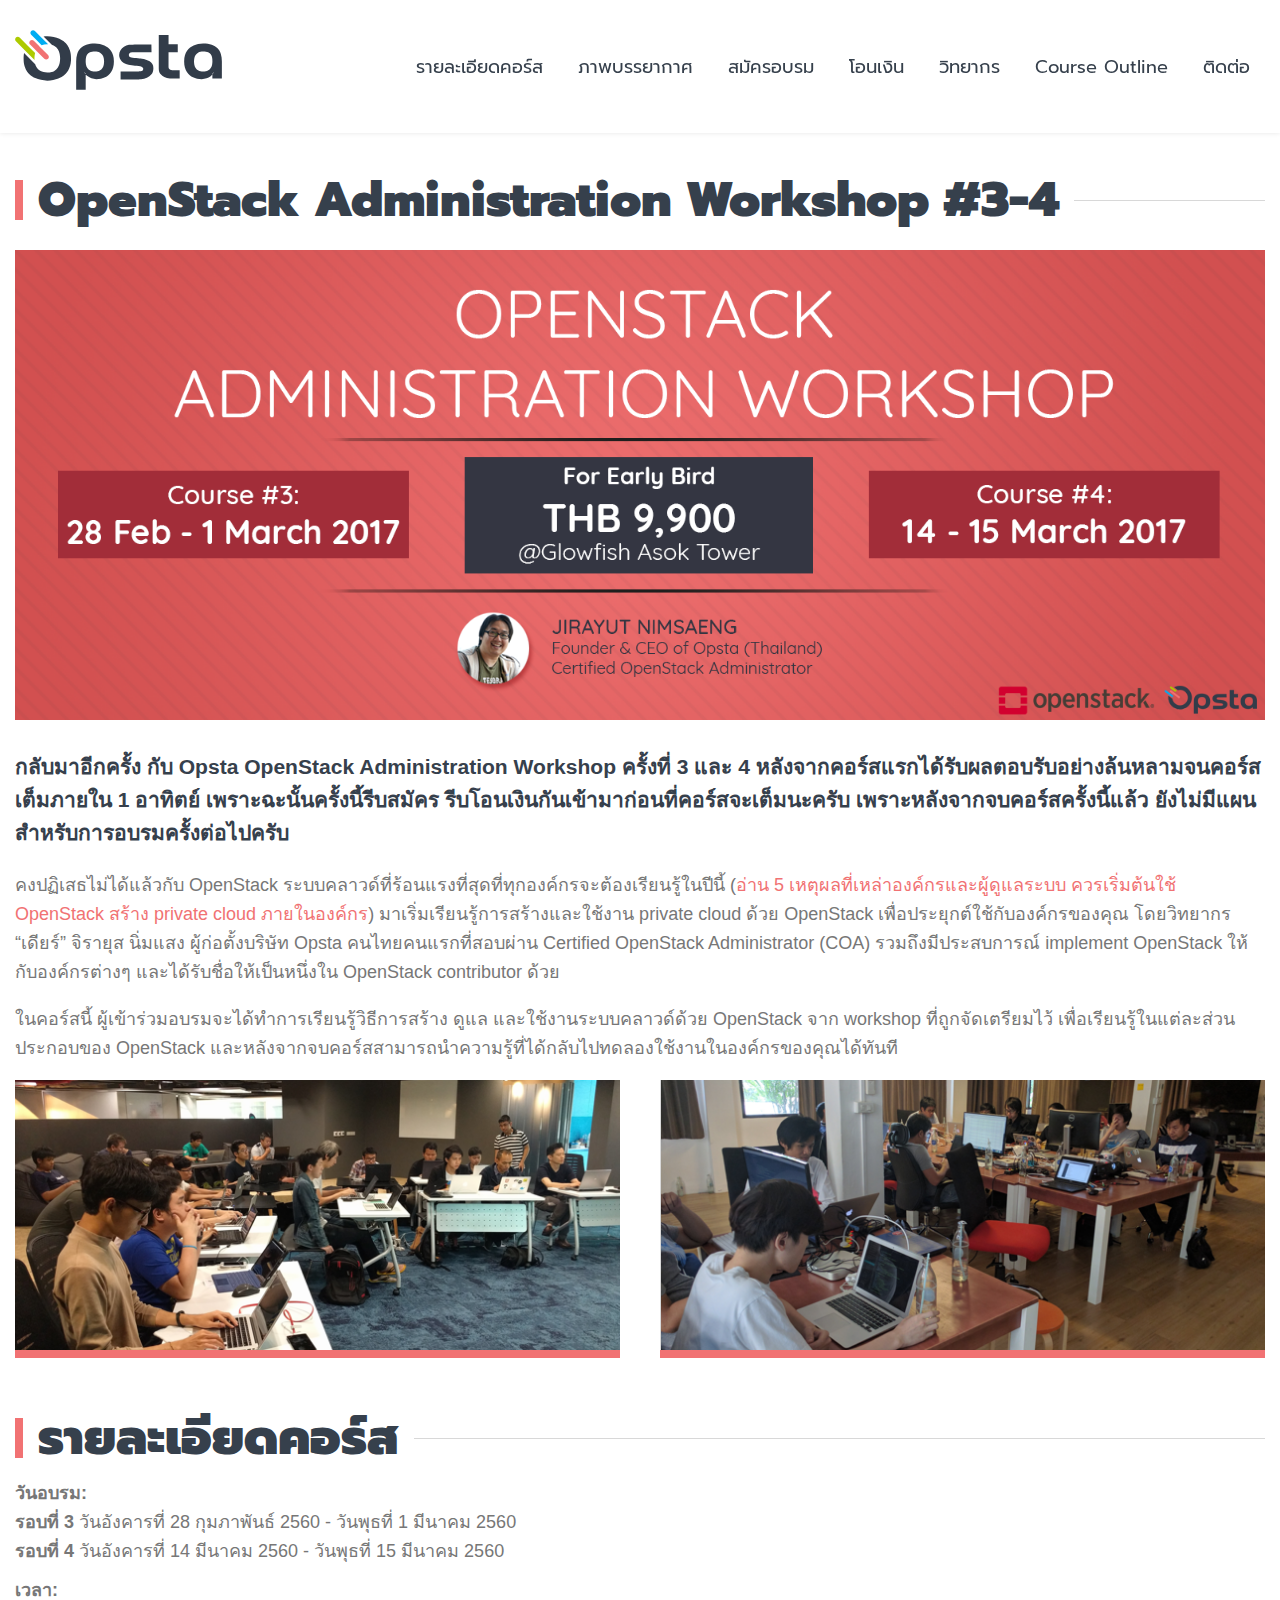
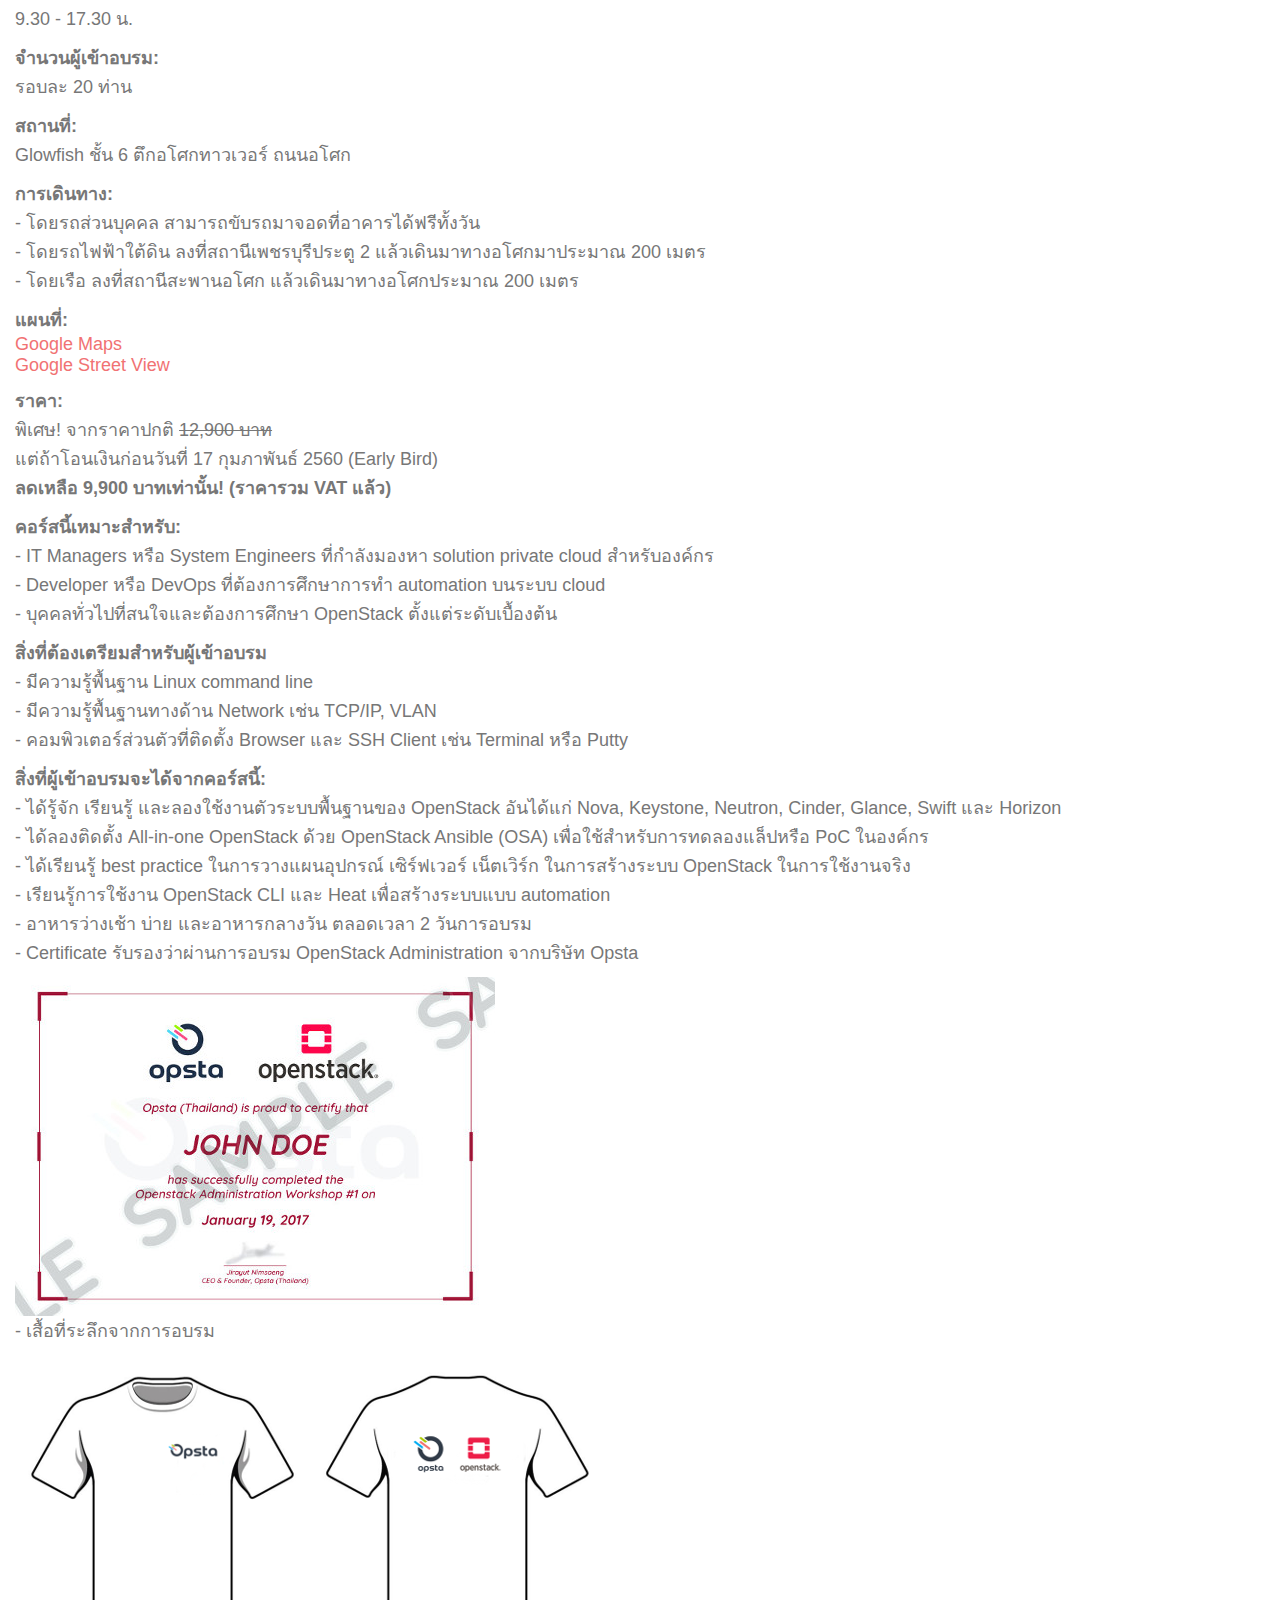
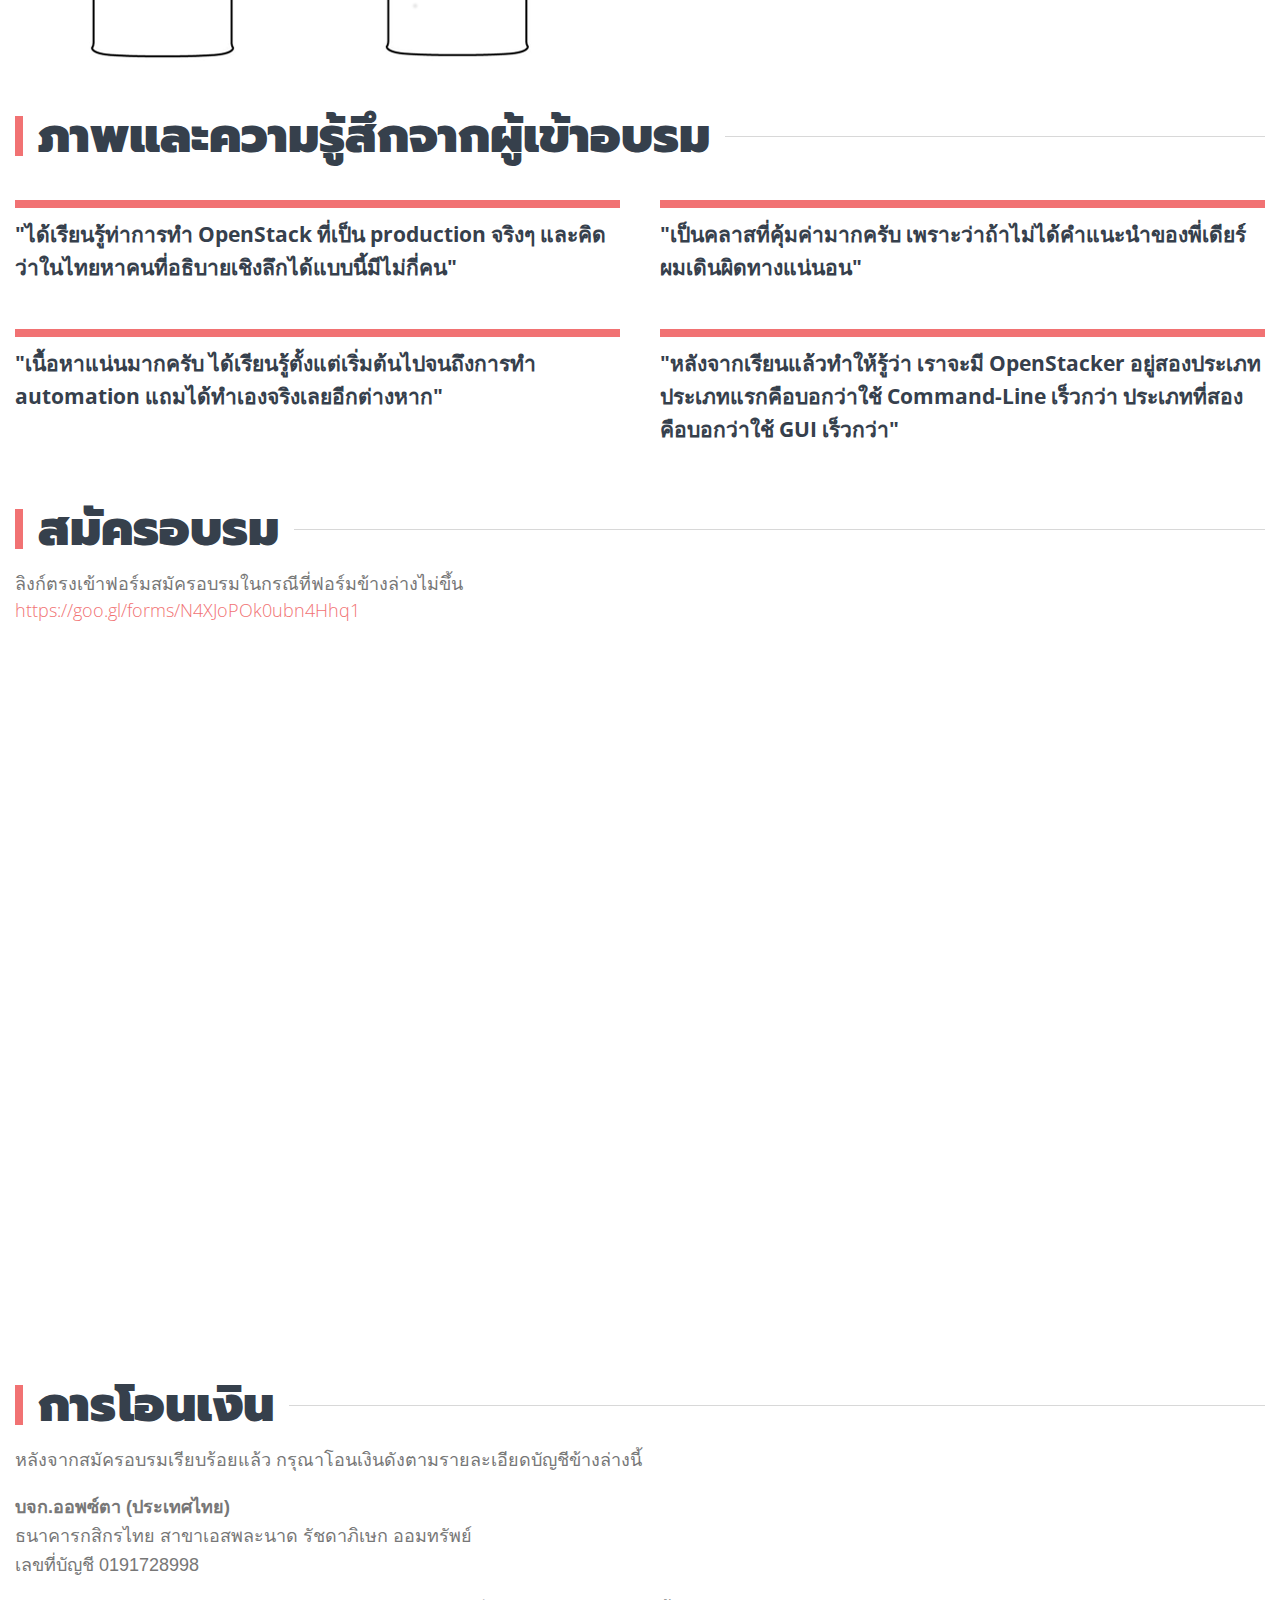
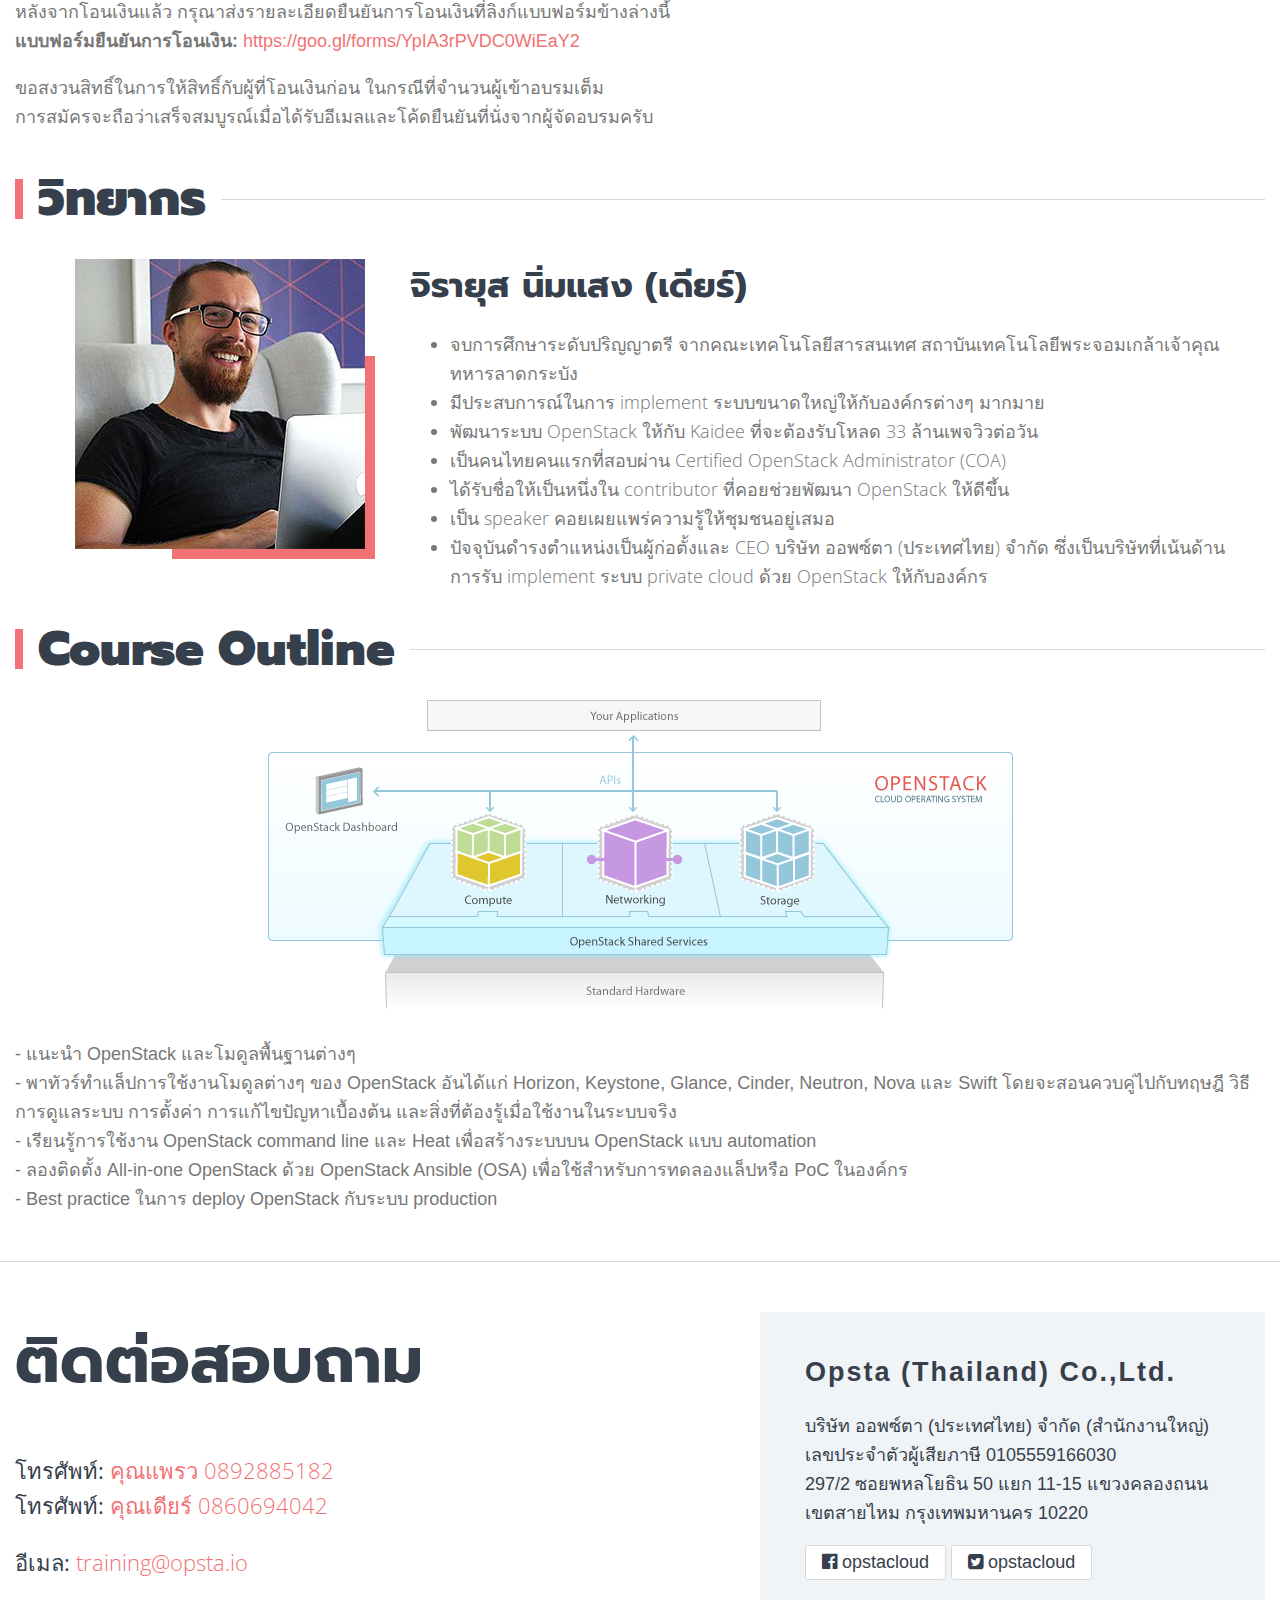
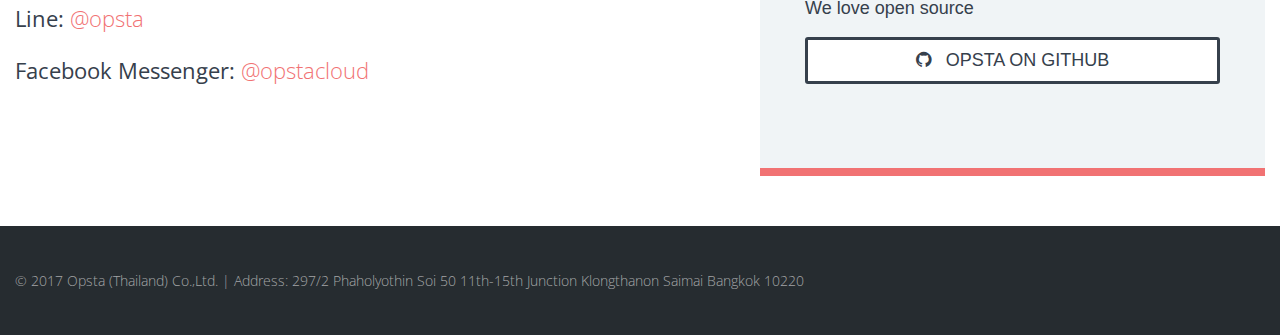
==== index.html @ a2aff211 "Add Sample Certificate" ====
<!DOCTYPE HTML>
<html>
<head>
    <title>Opsta | OpenStack Expert | OpenStack Administration Workshop</title>
    <meta charset="utf-8" />
    <meta name="viewport" content="initial-scale=1.0,minimum-scale=1.0,maximum-scale=10.0,minimal-ui"/>
    <link href="./css/style.css" rel="stylesheet" />
    <link href="https://fonts.googleapis.com/css?family=Open+Sans:300,400,800" rel="stylesheet">
    <link href="https://fonts.googleapis.com/css?family=Prompt:400,700" rel="stylesheet">
    <link rel="stylesheet" href="https://maxcdn.bootstrapcdn.com/font-awesome/4.5.0/css/font-awesome.min.css" />
    <script>
      (function(i,s,o,g,r,a,m){i['GoogleAnalyticsObject']=r;i[r]=i[r]||function(){
      (i[r].q=i[r].q||[]).push(arguments)},i[r].l=1*new Date();a=s.createElement(o),
      m=s.getElementsByTagName(o)[0];a.async=1;a.src=g;m.parentNode.insertBefore(a,m)
      })(window,document,'script','https://www.google-analytics.com/analytics.js','ga');

      ga('create', 'UA-130152-28', 'auto');
      ga('send', 'pageview');

    </script>
</head>
<body>
  <header class="header">
    <nav role="navigation" class="container">
      <div id="logo"><a href="#"><img src="img/logo-opsta.svg" alt="Opsta (Thailand) Co.,Ltd." /></a></div>
      <ul>
        <li><a href="#description">รายละเอียดคอร์ส</a></li>
        <li><a href="#testimonial">ภาพบรรยากาศ</a></li>
        <li><a href="#apply">สมัครอบรม</a></li>
        <li><a href="#transfer">โอนเงิน</a></li>
        <li><a href="#speaker">วิทยากร</a></li>
        <li><a href="#outline">Course Outline</a></li>
        <li><a href="#contact">ติดต่อ</a></li>
      </ul>
    </nav>
  </header>
  <section class="section-main container">
    <div class="service-section">
      <h2 class="title-section"><b>OpenStack Administration Workshop #3-4</b></h2>
      <div class="intro">
        <figure class="poster">
          <img src="img/poster-workshop-3-4.png" alt="Opsta OpenStack Administration Workshop #3-4 Poster" />
        </figure>
        <h3>
          กลับมาอีกครั้ง กับ Opsta OpenStack Administration Workshop ครั้งที่ 3 และ 4
          หลังจากคอร์สแรกได้รับผลตอบรับอย่างล้นหลามจนคอร์สเต็มภายใน 1 อาทิตย์
          เพราะฉะนั้นครั้งนี้รีบสมัคร รีบโอนเงินกันเข้ามาก่อนที่คอร์สจะเต็มนะครับ เพราะหลังจากจบคอร์สครั้งนี้แล้ว
          ยังไม่มีแผนสำหรับการอบรมครั้งต่อไปครับ
        </h3>
        <p>
          คงปฏิเสธไม่ได้แล้วกับ OpenStack ระบบคลาวด์ที่ร้อนแรงที่สุดที่ทุกองค์กรจะต้องเรียนรู้ในปีนี้
          (<a href="https://www.techtalkthai.com/5-reasons-enterprises-and-system-engineers-should-start-trying-openstack/" target="_blank">อ่าน 5 เหตุผลที่เหล่าองค์กรและผู้ดูแลระบบ ควรเริ่มต้นใช้ OpenStack สร้าง private cloud ภายในองค์กร</a>)
          มาเริ่มเรียนรู้การสร้างและใช้งาน private cloud ด้วย OpenStack เพื่อประยุกต์ใช้กับองค์กรของคุณ
          โดยวิทยากร “เดียร์” จิรายุส นิ่มแสง ผู้ก่อตั้งบริษัท Opsta คนไทยคนแรกที่สอบผ่าน
          Certified OpenStack Administrator (COA) รวมถึงมีประสบการณ์ implement
          OpenStack ให้กับองค์กรต่างๆ และได้รับชื่อให้เป็นหนึ่งใน OpenStack contributor ด้วย
        </p>
        <p>
          ในคอร์สนี้ ผู้เข้าร่วมอบรมจะได้ทำการเรียนรู้วิธีการสร้าง ดูแล และใช้งานระบบคลาวด์ด้วย
          OpenStack จาก workshop ที่ถูกจัดเตรียมไว้ เพื่อเรียนรู้ในแต่ละส่วนประกอบของ OpenStack
          และหลังจากจบคอร์สสามารถนำความรู้ที่ได้กลับไปทดลองใช้งานในองค์กรของคุณได้ทันที
        </p>
      </div>
      <div class="grid">
        <div class="col-6">
          <figure class="photo-event"><img src="img/Photo-Event.png" alt="" /></figure>
        </div>
        <div class="col-6">
          <figure class="photo-event"><img src="img/Photo-Event-Training.png" alt="" /></figure>
        </div>
      </div>
    </div>
  </section>

  <section id="description" class="container nav-link">
    <div class="description-section section">
      <h2 class="title-section"><b>รายละเอียดคอร์ส</b></h2>
      <p>
        <strong>วันอบรม:</strong><br/>
        <strong>รอบที่ 3</strong> วันอังคารที่ 28 กุมภาพันธ์ 2560 - วันพุธที่ 1 มีนาคม 2560<br/>
        <strong>รอบที่ 4</strong> วันอังคารที่ 14 มีนาคม 2560 - วันพุธที่ 15 มีนาคม 2560
      </p>
      <p>
        <strong>เวลา:</strong><br/>
        9.30 - 17.30 น.
      </p>
      <p>
        <strong>จำนวนผู้เข้าอบรม:</strong><br/>
        รอบละ 20 ท่าน
      </p>
      <p>
        <strong>สถานที่:</strong><br/>
        Glowfish ชั้น 6 ตึกอโศกทาวเวอร์ ถนนอโศก
      </p>
      <p>
        <strong>การเดินทาง:</strong><br/>
        - โดยรถส่วนบุคคล สามารถขับรถมาจอดที่อาคารได้ฟรีทั้งวัน<br/>
        - โดยรถไฟฟ้าใต้ดิน ลงที่สถานีเพชรบุรีประตู 2 แล้วเดินมาทางอโศกมาประมาณ 200 เมตร<br/>
        - โดยเรือ ลงที่สถานีสะพานอโศก แล้วเดินมาทางอโศกประมาณ 200 เมตร
      </p>
      <p>
        <strong>แผนที่:</strong><br/>
        <a href="https://goo.gl/maps/idMAdpLpJkH2" target="_blank">Google Maps</a><br/>
        <a href="https://goo.gl/maps/8Gyd6WrFKFz" target="_blank">Google Street View</a>
      </p>
      <p>
        <strong>ราคา:</strong><br/>
        พิเศษ! จากราคาปกติ <del>12,900 บาท</del><br/>
        แต่ถ้าโอนเงินก่อนวันที่ 17 กุมภาพันธ์ 2560 (Early Bird)<br/>
        <strong>ลดเหลือ 9,900 บาทเท่านั้น! (ราคารวม VAT แล้ว)</strong>
      </p>
      <p>
        <strong>คอร์สนี้เหมาะสำหรับ:</strong><br/>
        - IT Managers หรือ System Engineers ที่กำลังมองหา solution private cloud สำหรับองค์กร<br/>
        - Developer หรือ DevOps ที่ต้องการศึกษาการทำ automation บนระบบ cloud<br/>
        - บุคคลทั่วไปที่สนใจและต้องการศึกษา OpenStack ตั้งแต่ระดับเบื้องต้น
      </p>
      <p>
        <strong>สิ่งที่ต้องเตรียมสำหรับผู้เข้าอบรม</strong><br/>
        - มีความรู้พื้นฐาน Linux command line<br/>
        - มีความรู้พื้นฐานทางด้าน Network เช่น TCP/IP, VLAN<br/>
        - คอมพิวเตอร์ส่วนตัวที่ติดตั้ง Browser และ SSH Client เช่น Terminal หรือ Putty<br/>
      </p>
      <p>
        <strong>สิ่งที่ผู้เข้าอบรมจะได้จากคอร์สนี้:</strong><br/>
        - ได้รู้จัก เรียนรู้ และลองใช้งานตัวระบบพื้นฐานของ OpenStack อันได้แก่ Nova, Keystone, Neutron, Cinder, Glance, Swift และ Horizon<br/>
        - ได้ลองติดตั้ง All-in-one OpenStack ด้วย OpenStack Ansible (OSA) เพื่อใช้สำหรับการทดลองแล็ปหรือ PoC ในองค์กร<br/>
        - ได้เรียนรู้ best practice ในการวางแผนอุปกรณ์ เซิร์ฟเวอร์ เน็ตเวิร์ก ในการสร้างระบบ OpenStack ในการใช้งานจริง<br/>
        - เรียนรู้การใช้งาน OpenStack CLI และ Heat เพื่อสร้างระบบแบบ automation<br/>
        - อาหารว่างเช้า บ่าย และอาหารกลางวัน ตลอดเวลา 2 วันการอบรม<br/>
        - Certificate รับรองว่าผ่านการอบรม OpenStack Administration จากบริษัท Opsta<br/>
        <figure class="shirt"><img src="img/certificate-resize.jpg" alt="Sample Certificate" /></figure>
        - เสื้อที่ระลึกจากการอบรม<br/>
        <figure class="shirt"><img src="img/shirt.png" alt="Shirt" /></figure>
      </p>
    </div>
  </section>

  <section id="testimonial" class="container nav-link">
    <div class="gallery">
      <h2 class="title-section"><b>ภาพและความรู้สึกจากผู้เข้าอบรม</b></h2>
      <div class="grid">
        <div class="col-6">
          <figure class="photo-event"><img src="https://c1.staticflickr.com/1/765/32369905321_e295039bbd_z.jpg" alt="" /></figure>
          <h3>"ได้เรียนรู้ท่าการทำ OpenStack ที่เป็น production จริงๆ และคิดว่าในไทยหาคนที่อธิบายเชิงลึกได้แบบนี้มีไม่กี่คน"</h3>
        </div>
        <div class="col-6">
          <figure class="photo-event"><img src="https://c1.staticflickr.com/1/696/32369875601_12f0a65e1f_z.jpg" alt="" /></figure>
          <h3>"เป็นคลาสที่คุ้มค่ามากครับ เพราะว่าถ้าไม่ได้คำแนะนำของพี่เดียร์ ผมเดินผิดทางแน่นอน"</h3>
        </div>
        <div class="col-6">
          <figure class="photo-event"><img src="https://c1.staticflickr.com/1/309/31648008554_5163e5bb7b_z.jpg" alt="" /></figure>
          <h3>"เนื้อหาแน่นมากครับ ได้เรียนรู้ตั้งแต่เริ่มต้นไปจนถึงการทำ automation แถมได้ทำเองจริงเลยอีกต่างหาก"</h3>
        </div>
        <div class="col-6">
          <figure class="photo-event"><img src="https://c1.staticflickr.com/1/577/32450898426_25251da5ee_z.jpg" alt="" /></figure>
          <h3>"หลังจากเรียนแล้วทำให้รู้ว่า เราจะมี OpenStacker อยู่สองประเภท ประเภทแรกคือบอกว่าใช้ Command-Line เร็วกว่า ประเภทที่สองคือบอกว่าใช้ GUI เร็วกว่า"</h3>
        </div>
      </div>
      <p>&nbsp;</p>
    </div>
  </section>

  <section id="apply" class="container nav-link">
    <div class="about-company">
      <h2 class="title-section"><b>สมัครอบรม</b></h2>
      <p>
        ลิงก์ตรงเข้าฟอร์มสมัครอบรมในกรณีที่ฟอร์มข้างล่างไม่ขึ้น<br/>
        <a href="https://goo.gl/forms/N4XJoPOk0ubn4Hhq1" target="_blank">https://goo.gl/forms/N4XJoPOk0ubn4Hhq1</a>
      </p>
      <div class="founder-opsta">
        <iframe src="https://docs.google.com/forms/d/e/1FAIpQLScyM8WX2xxWj0a5FW0v0Kjcx8ZjgWMv7lotNmovOor_bp7TdQ/viewform?embedded=true" width="100%" height="700" frameborder="0" marginheight="0" marginwidth="0">Loading...</iframe>
      </div>
    </div>
  </section>

  <section id="transfer" class="container nav-link">
    <div class="transfer-section section">
      <h2 class="title-section"><b>การโอนเงิน</b></h2>
      <div>
        <p>
          หลังจากสมัครอบรมเรียบร้อยแล้ว กรุณาโอนเงินดังตามรายละเอียดบัญชีข้างล่างนี้
        </p>
        <p>
          <strong>บจก.ออพซ์ตา (ประเทศไทย)</strong><br/>
          ธนาคารกสิกรไทย สาขาเอสพละนาด รัชดาภิเษก ออมทรัพย์<br/>
          เลขที่บัญชี 0191728998
        </p>
        <p>
          หลังจากโอนเงินแล้ว กรุณาส่งรายละเอียดยืนยันการโอนเงินที่ลิงก์แบบฟอร์มข้างล่างนี้<br/>
          <strong>แบบฟอร์มยืนยันการโอนเงิน:</strong> <a href="https://goo.gl/forms/YpIA3rPVDC0WiEaY2" target="_blank">https://goo.gl/forms/YpIA3rPVDC0WiEaY2</a>
        </p>
        <p>
          ขอสงวนสิทธิ์ในการให้สิทธิ์กับผู้ที่โอนเงินก่อน ในกรณีที่จำนวนผู้เข้าอบรมเต็ม<br/>
          การสมัครจะถือว่าเสร็จสมบูรณ์เมื่อได้รับอีเมลและโค้ดยืนยันที่นั่งจากผู้จัดอบรมครับ
        </p>
      </div>
    </div>
  </section>

  <section id="speaker" class="container nav-link">
    <div class="about-company">
      <h2 class="title-section"><b>วิทยากร</b></h2>
      <div class="founder-opsta">
        <div class="grid">
          <div class="col-left">
            <figure class="founder"><img src="img/Avatar.png" alt="Jirayut Nimsaeng" /></figure>
          </div>
          <div class="col-right">
            <div class="bio">
              <h3 class="expert">จิรายุส นิ่มแสง (เดียร์)</h3>
              <ul>
                <li>จบการศึกษาระดับปริญญาตรี จากคณะเทคโนโลยีสารสนเทศ สถาบันเทคโนโลยีพระจอมเกล้าเจ้าคุณทหารลาดกระบัง</li>
                <li>มีประสบการณ์ในการ implement ระบบขนาดใหญ่ให้กับองค์กรต่างๆ มากมาย</li>
                <li>พัฒนาระบบ OpenStack ให้กับ Kaidee ที่จะต้องรับโหลด 33 ล้านเพจวิวต่อวัน</li>
                <li>เป็นคนไทยคนแรกที่สอบผ่าน Certified OpenStack Administrator (COA)</li>
                <li>ได้รับชื่อให้เป็นหนึ่งใน contributor ที่คอยช่วยพัฒนา OpenStack ให้ดีขึ้น</li>
                <li>เป็น speaker คอยเผยแพร่ความรู้ให้ชุมชนอยู่เสมอ</li>
                <li>ปัจจุบันดำรงตำแหน่งเป็นผู้ก่อตั้งและ CEO บริษัท ออพซ์ตา (ประเทศไทย) จำกัด ซึ่งเป็นบริษัทที่เน้นด้านการรับ implement ระบบ private cloud ด้วย OpenStack ให้กับองค์กร</li>
              </ul>
            </div>
          </div>
        </div>
      </div>
    </div>
  </section>

  <section id="outline" class="container nav-link">
    <div class="about-company">
      <h2 class="title-section"><b>Course Outline</b></h2>
      <div class="section">
        <figure class="section-img"><img src="img/openstack-software-diagram.png" alt="OpenStack Software Diagram" /></figure>
        <p>
          - แนะนำ OpenStack และโมดูลพื้นฐานต่างๆ<br/>
          - พาทัวร์ทำแล็ปการใช้งานโมดูลต่างๆ ของ OpenStack อันได้แก่ Horizon, Keystone, Glance, Cinder, Neutron, Nova และ Swift โดยจะสอนควบคู่ไปกับทฤษฎี วิธีการดูแลระบบ การตั้งค่า การแก้ไขปัญหาเบื้องต้น และสิ่งที่ต้องรู้เมื่อใช้งานในระบบจริง<br/>
          - เรียนรู้การใช้งาน OpenStack command line และ Heat เพื่อสร้างระบบบน OpenStack แบบ automation<br/>
          - ลองติดตั้ง All-in-one OpenStack ด้วย OpenStack Ansible (OSA) เพื่อใช้สำหรับการทดลองแล็ปหรือ PoC ในองค์กร<br/>
          - Best practice ในการ deploy OpenStack กับระบบ production<br/>
        </p>
      </div>
    </div>
  </section>

  <div id="contact" class="contact-us nav-link">
    <div class="container">
      <div class="grid">
        <div class="col-6">
          <h2 class="title">ติดต่อสอบถาม</h2>
          <div class="list-contact">
            <p>
              <strong>โทรศัพท์: </strong><a href="tel:+66892885182">คุณแพรว 0892885182</a><br/>
              <strong>โทรศัพท์: </strong><a href="tel:+66860694042">คุณเดียร์ 0860694042</a>
            </p>
            <p>
              <strong>อีเมล: </strong>
              <a href="mailto:training@opsta.io?Subject=สอบถามข้อมูลการอบรมเพิ่มเติม" target="_top">training@opsta.io</a>
            </p>
            <p>
              <strong>Line: </strong><a href="http://line.me/ti/p/%40nuc8538i" target="_blank">@opsta</a>
            </p>
            <p>
              <strong>Facebook Messenger: </strong><a href="https://www.facebook.com/opstacloud/" target="_blank">@opstacloud</a>
            </p>
          </div>
        </div>
        <div class="col-6">
          <div class="box-other-site">
            <h2 class="title-box">Opsta (Thailand) Co.,Ltd.</h2>
            <div class="social-network">
              <p>
                <b>บริษัท ออพซ์ตา (ประเทศไทย) จำกัด (สำนักงานใหญ่)</b><br/>
                เลขประจำตัวผู้เสียภาษี 0105559166030<br/>
                297/2 ซอยพหลโยธิน 50 แยก 11-15
                แขวงคลองถนน เขตสายไหม
                กรุงเทพมหานคร 10220
              </p>
              <p>
                <a href="https://facebook.com/opstacloud" target="_blank" class="icon-social"><span class="fa fa-facebook-official"></span> opstacloud</a>
                <a href="https://twitter.com/opstacloud" target="_blank" class="icon-social"><span class="fa fa-twitter-square"></span> opstacloud</a>
              </p>
            </div>
            <p>
              We love open source
            </p>
            <p>
              <a class="btn" href="https://github.com/opsta" target="_blank"><span class="fa fa-github"></span>Opsta on github</a>
            </p>
            <br>
          </div>
        </div>
      </div>
    </div>
  </div>
  <footer class="footer-content">
    <div class="container">
      <p class="copyright">© 2017 Opsta (Thailand) Co.,Ltd. | Address: 297/2 Phaholyothin Soi 50 11th-15th Junction Klongthanon Saimai Bangkok 10220</p>
    </div>
  </footer>
</body>
<html>
---- css/style.css ----
body {
    font-family: "Open Sans", Helvetica Neue, Helvetica, Arial, sans-serif;
    font-size: 18px;
    font-weight: 400;
    padding: 0;
    margin: 0;
    color: #777;
}
@media only screen and (min-width: 48em) {
    body {
        font-weight: 300;
    }
}
img {
    vertical-align: middle;
    max-width: 100%;
}
a {
    color: #F17273;
    text-decoration: none;
    -webkit-transition: color .2s;
    transition: color .2s;
}
a:hover {
    color: #36404C;
}
h1,
h2,
h3,
h4,
h5,
h6 {
    color: #36404C;
    margin-top: 0;
}
figure {
    margin: 0;
}
p {
    margin-top: 0;
}
.btn {
    display: block;
    text-align: center;
    background-color: #fff;
    border: 3px solid #36404C;
    color: #36404C;
    border-radius: 3px;
    padding: 10px 0;
    font-weight: 400;
    text-transform: uppercase;
}
.btn:hover {
    border-color: #F17273;
    color: #F17273;
}
.btn .fa {
    display: inline-block;
    margin-right: 15px;
}
.container {
    max-width: 1280px;
    margin: auto;
    padding: 0 15px;
}
.section-main {
    margin-top: 180px;
}
.section {
    padding-bottom: 30px;
}
.title {
    font-family: "Prompt", Arial, sans-serif;
    margin: 0;
}
@media only screen and (min-width: 48em) {
    .title {
        font-size: 64px;
    }
}
.title-section {
    font-family: "Prompt", Arial, sans-serif;
    font-size: 48px;
    border-left: 8px solid #F17273;
    position: relative;
    background-color: #fff;
    line-height: 40px;
    font-weight: 800;
    margin-bottom: 20px;
}
.title-section > b {
    background-color: #fff;
    display: inline-block;
    position: relative;
    padding: 0 15px;
    z-index: 20;
}
.title-section:after {
    content: '';
    width: 100%;
    background-color: #D8D8D8;
    height: 1px;
    position: absolute;
    top: 50%;
    right: 0;
}
.sub-title {
    font-size: 38px;
    margin: 15px 0;
}
.grid:before,
.grid:after {
    display: block;
    content: '';
    clear: both;
}
@media only screen and (min-width: 48em) {
    .grid {
        margin: 0 -20px;
    }
}
@media only screen and (min-width: 48em) {
    .col-6 {
        float: left;
        padding: 0 20px;
        width: 50%;
    }
}
@media only screen and (min-width: 48em) {
    .col-left {
        float: left;
        padding: 0 20px;
        width: 30%;
    }
}
@media only screen and (min-width: 48em) {
    .col-right {
        float: left;
        padding: 0 20px;
        width: 70%;
    }
}
/**
  1. Header
  2. Intro Company
  3. Service and Product
  4. About us
  5. Event
  6. Clients
  7. Contact us
  7. Footer
**/

*,
*:before,
*:after {
    box-sizing: border-box;
}
.header {
    position: fixed;
    left: 0;
    right: 0;
    top: 0;
    padding: 30px 0;
    background-color: #fff;
    box-shadow: 0 0 5px rgba(0, 0, 0, 0.1);
    z-index: 100;
}

.header nav {
    overflow: hidden;
}
.header #logo {
    float: left;
}
.header #logo img {
    display: block;
    height: 60px;
}
.header ul {
    list-style-type: none;
    padding: 0;
    margin: 0;
    float: right;
}
.header ul > li {
    display: inline-block;
    line-height: 4em;
    margin: 0 15px;
}
.header a {
    font-family: "Prompt", Arial, sans-serif;
    color: #36404C;
    font-weight: 400;
}
.nav-link::before {
    content: "";
    display: block;
    height: 150px;
    margin: -150px 0 0;
}
.intro {
    font-family: "Circular", Arial, sans-serif;
}
.poster {
    margin: 30px 0;
}
.company-intro {
    min-height: 440px;
    position: relative;
}
@media only screen and (min-width: 64em) {
    .company-intro {
        padding-bottom: 174px;
    }
}
@media only screen and (min-width: 48em) {
    .we-are-openstack {
        padding-top: 69.9999px;
    }
}
.intro-vision {
    font-size: 22px;
}
@media only screen and (min-width: 48em) {
    .intro-vision {
        max-width: 540px;
    }
}
.trusted-title {
    font-size: 18px;
    padding-top: 30px;
}
.trusted-by-our-costermers img {
    margin-right: 15px;
}
.we-build-scale {
    margin: -15px;
}
@media only screen and (min-width: 64em) {
    .we-build-scale {
        margin: 0;
        max-width: 60%;
        position: absolute;
        top: 0;
        right: 0;
    }
}
.service-section {
    padding-bottom: 50px;
}
.description-section {
    font-family: "Circular", Arial, sans-serif;
}
.intro strong,
.section strong {
    font-weight: bold;
}
.section-img {
    margin: 30px 0;
    text-align: center;
}
.section p {
    font-family: "Circular", Arial, sans-serif;
}
.description-section p {
    margin-bottom: 10px;
}
.service-lists {
    padding-top: 45px;
}
.service-lists .list-item {
    margin-bottom: 30px;
}
.title-service {
    font-size: 28px;
    margin: 0 0 5px;
}
.icon-service {
    float: left;
    overflow: hidden;
    margin-right: 30px;
    height: 48px;
}
@media only screen and (min-width: 48em) {
    .icon-service {
        height: auto;
    }
}
.detail {
    clear: left;
    margin-top: 15px;
}
@media only screen and (min-width: 48em) {
    .detail {
        clear: none;
        margin-top: 0;
    }
}
.photo-event {
    border-bottom: 8px solid #F17273;
    margin-bottom: 10px
}
.founder-opsta {
    overflow: hidden;
    padding: 20px;
}
.founder {
    float: left;
    margin: 0 0 20px 39.999px;
    position: relative;
}
.founder > img {
    position: relative;
    z-index: 10;
}
.founder:after {
    background-color: #F17273;
    width: 70%;
    height: 70%;
    position: absolute;
    content: '';
    bottom: -10px;
    right: -10px;
}
#name {
    font-family: "Open Sans", Helvetica Neue, Helvetica, Arial, sans-serif;
    font-size: 38px;
    font-weight: 300;
    margin-top: -10px;
    margin-bottom: 0;
}
.bio {
    float: left;
}
.expert {
    font-family: "Prompt", Arial, sans-serif;
    font-size: 35px;
    margin: 0;
}
.global-event {
    background-image: url(../img/full-bg-event.jpg);
    background-color: #36404C;
    -webkit-background-size: cover;
    -moz-background-size: cover;
    -o-background-size: cover;
    background-size: cover;
    position: relative;
    padding-top: 615px;
    padding-bottom: 75px;
    color: #fff;
}
.openstack-submit {
    border-left: 42px solid #F17273;
    padding-left: 30px;
}
.title-event {
    color: #fff;
    font-size: 48px;
    line-height: 42px;
}
.event-date-time {
    font-size: 22px;
}
.description-event {
    font-size: 28px;
}
.more-photo-event {
    font-size: 22px;
}
.more-photo-event a {
    text-decoration: underline;
    color: #fff;
    display: inline-block;
    margin-left: 15px;
}
.more-photo-event a:hover {
    color: #F17273;
}
.more-photo-event .icon-photo {
    margin-right: 15px;
}
.our-clients-and-partner {
    padding: 110px 0;
}
.our-clients-and-partner .title-section:after {
    display: none;
}
.our-partner .first-partner {
    margin-right: 60px;
}
.contact-us {
    border-top: 1px solid #D8D8D8;
    padding-top: 30px;
    padding: 50px 0;
    color: #36404C;
}
.contact-us .title {
    margin-bottom: 15px;
}
.contact-us p {
    font-size: 22px;
    max-width: 540px;
}
.list-contact {
    padding-top: 30px;
    font-size: 28px;
    color: #36404C;
}
.list-contact span {
    display: inline-block;
    margin: 0 15px 0 0;
}
.box-other-site {
    background-color: #f0f4f6;
    padding: 15px;
    min-height: 400px;
    border-bottom: 8px solid #F17273;
}
@media only screen and (min-width: 48em) {
    .box-other-site {
        padding: 45px;
        margin-left: 100px;
    }
}
.box-other-site .title-box {
    letter-spacing: 2px;
}
.box-other-site p {
    color: #36404C;
    font-size: 18px;
}
.box-other-site .icon-social {
    background-color: #fff;
    display: inline-block;
    font-weight: 400;
    color: #36404C;
    border-radius: 3px;
    padding: 6px 16px;
    border: 1px solid #D8D8D8;
}
.box-other-site .icon-social:hover {
    color: #F17273;
}
.box-other-site {
    font-family: "Circular", Arial, sans-serif;
}
.link-blog {
    font-size: 22px;
    font-weight: 400;
    display: inline-block;
    margin-bottom: 15px;
}
.thanks {
    padding-top: 30px;
    font-weight: 400;
}
.ceo-contact {
    display: block;
    border-radius: 100%;
    float: left;
    overflow: hidden;
    margin-right: 15px;
    height: 64px;
}
.footer-content {
    background-color: #262c30;
    padding: 45px 0;
    color: #D8D8D8;
    overflow: auto;
    font-size: 14px;
}
.footer-content .copyright {
    opacity: .7;
    margin: 0;
}
@media only screen and (min-width: 64em) {
    .footer-content .copyright {
        float: left;
    }
}
.footer-content .privacy {
    margin: 0;
}
@media only screen and (min-width: 64em) {
    .footer-content .privacy {
        float: right;
    }
}
.footer-content .privacy a {
    color: #D8D8D8;
    letter-spacing: 2px;
    opacity: .7;
}

@media only screen and (max-width: 48em) {
  body {
    font-size: 16px;
  }

  .header {
    padding: 0;
  }

  .header nav {
    box-shadow: 0 2px 4px rgba(0,0,0,.1);
    overflow: auto;
  }

  .header #logo {
    float: none;
    text-align: center;
  }

  .header #logo img {
    height: 24px;
    margin: 16px auto;
  }

  .header ul {
    overflow-y: scroll;
    white-space: nowrap;
    float: none;
  }

  .header ul > li {
    line-height: 30px;
    font-size: 14px;
    display: inline-block;
    margin-left: 0;
  }

  .section-main {
    margin-top: 120px;
  }

  .expert {
    font-size: 24px;
  }

  .title-section {
    font-size: 32px;
  }

  .founder {
    float: none;
    margin: 0;
  }

  .founder:after {
    display: none;
  }

  .bio {
    float: none;
    margin-top: 2em;
  }

  .founder-opsta ul {
    margin-left: 1em;
    padding: 0;
  }
}
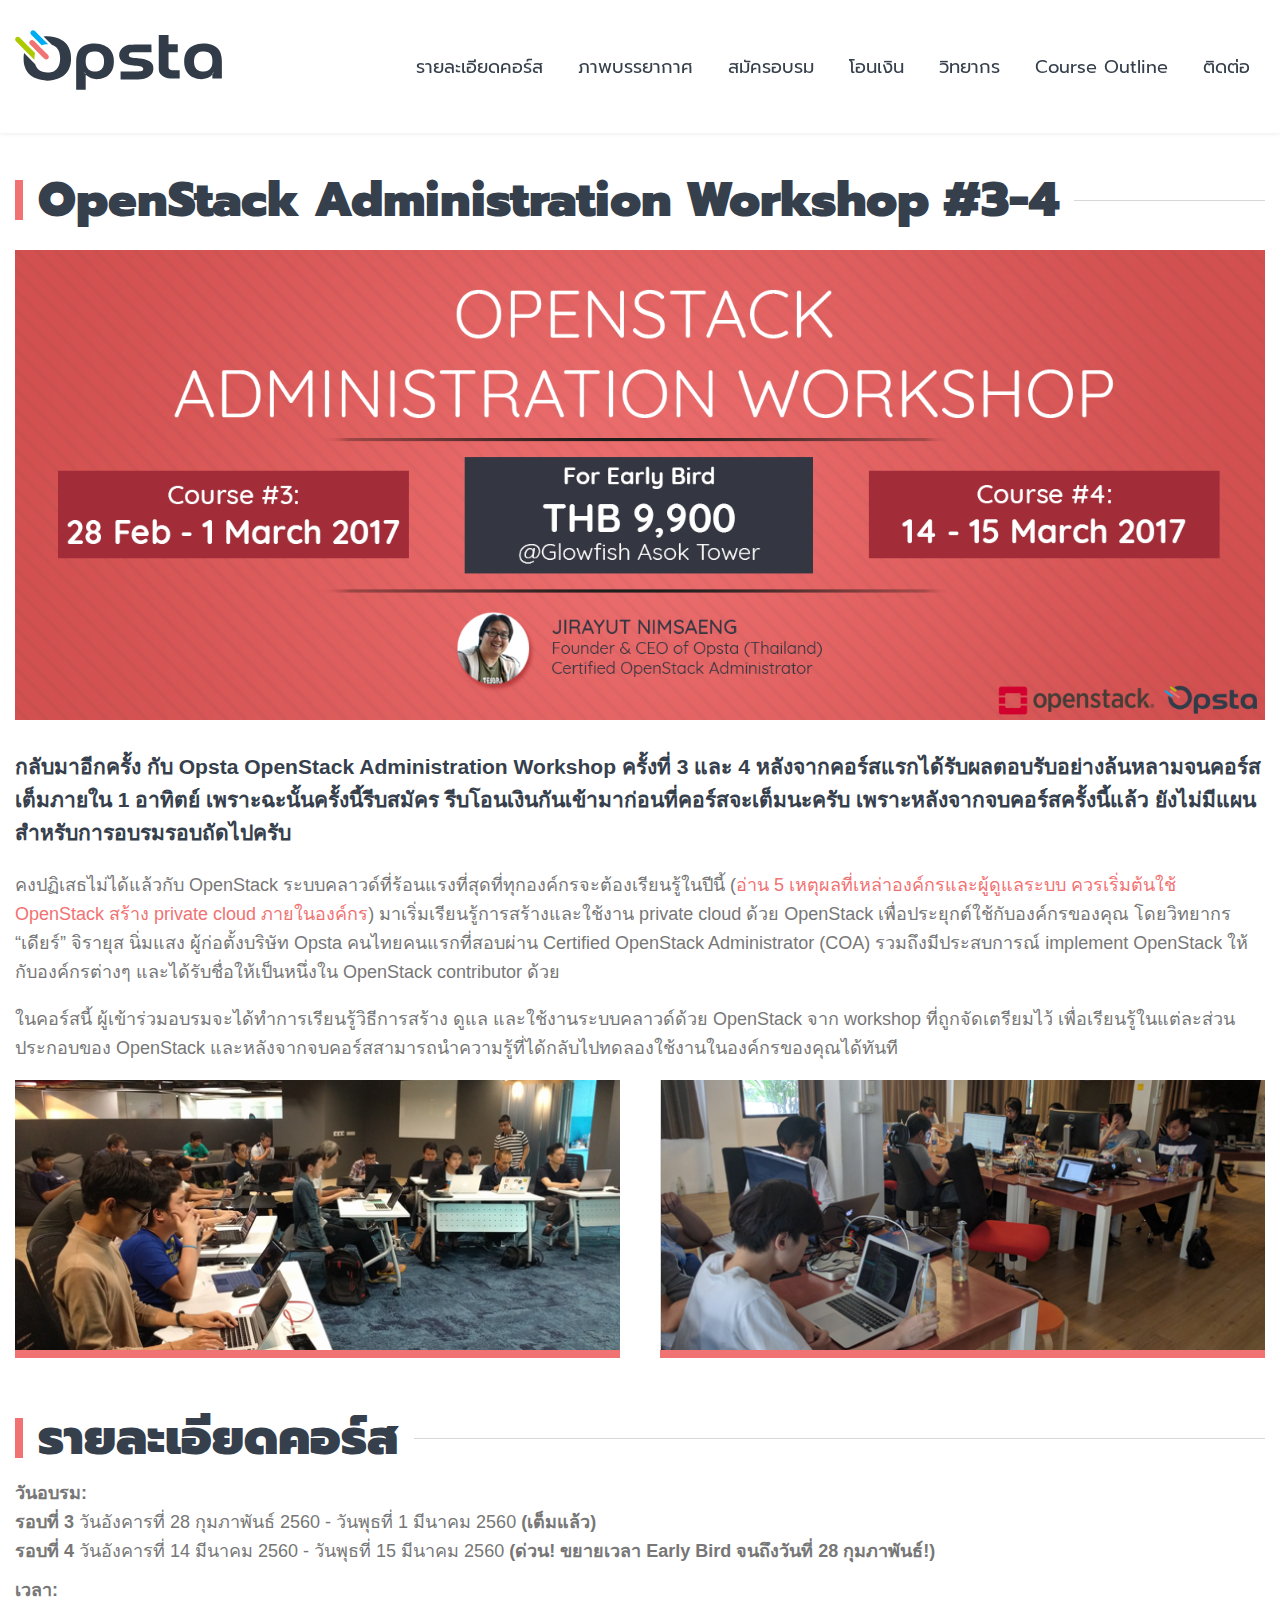
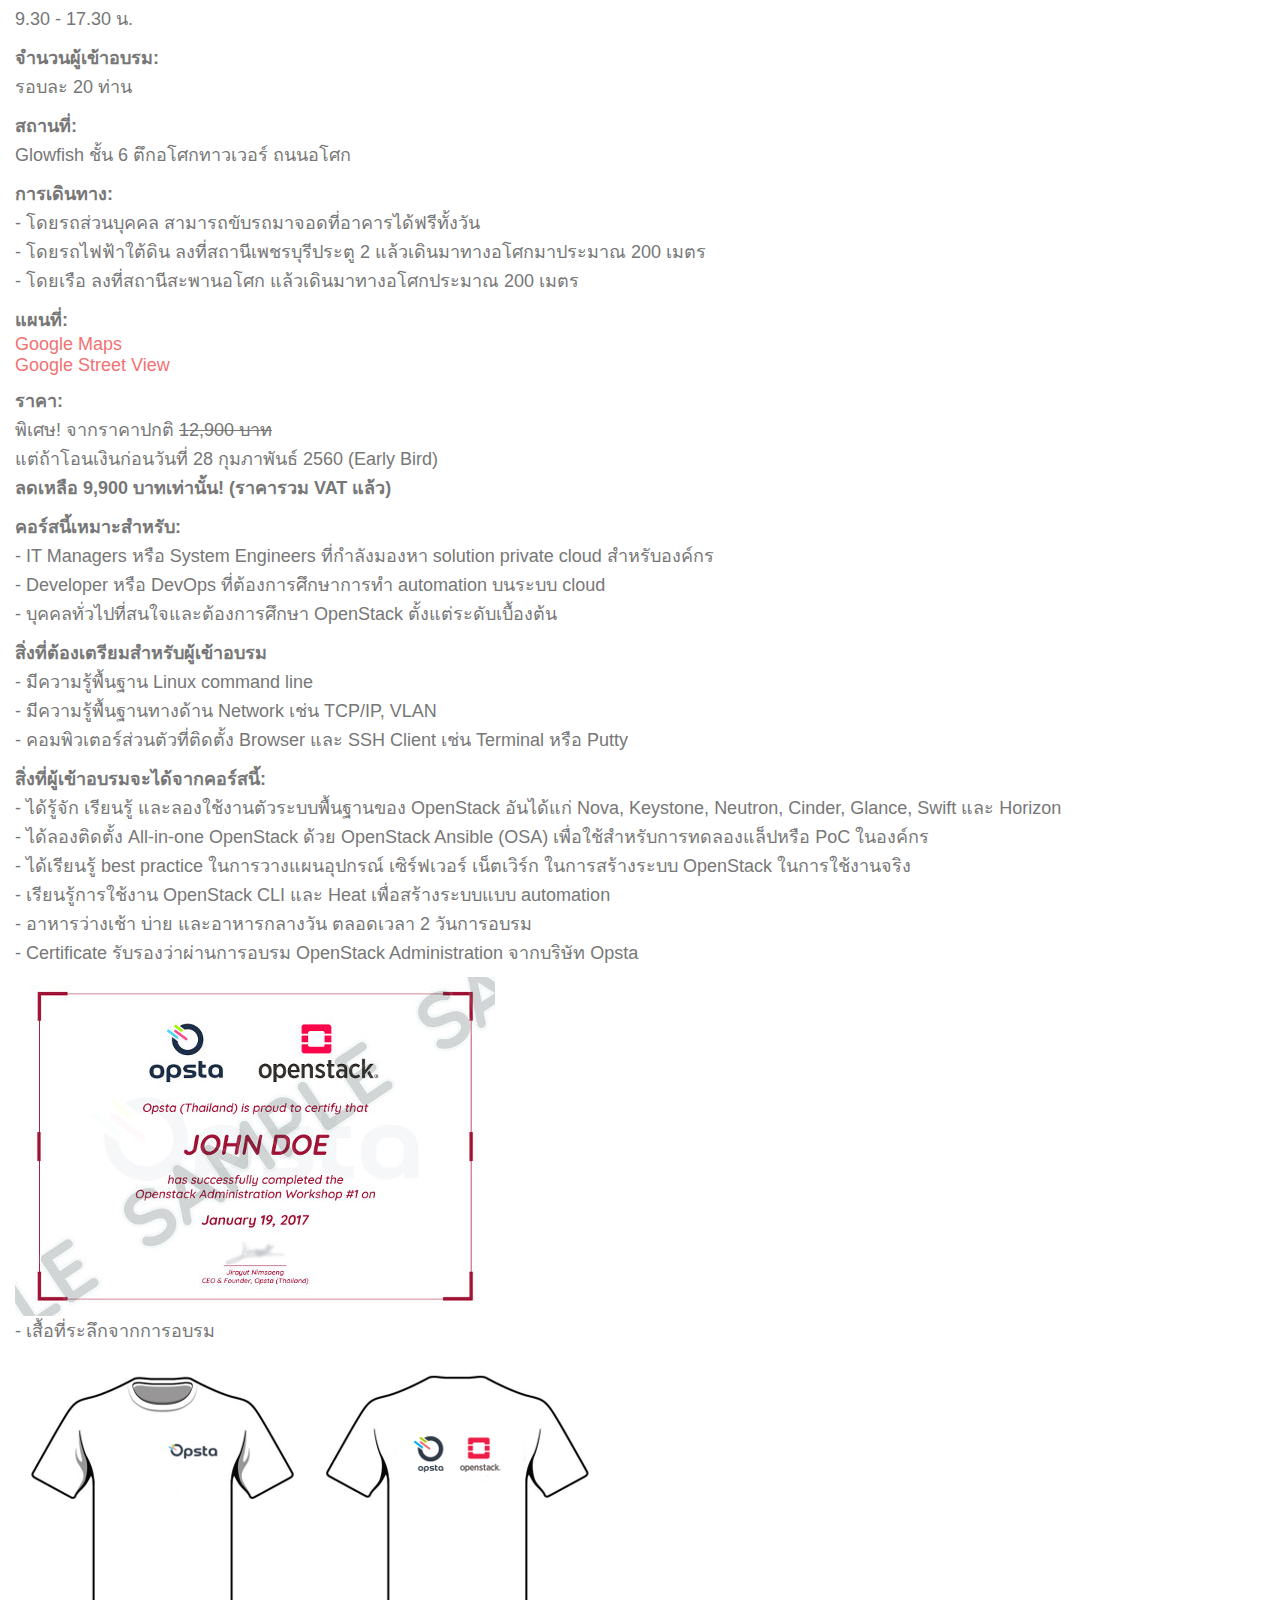
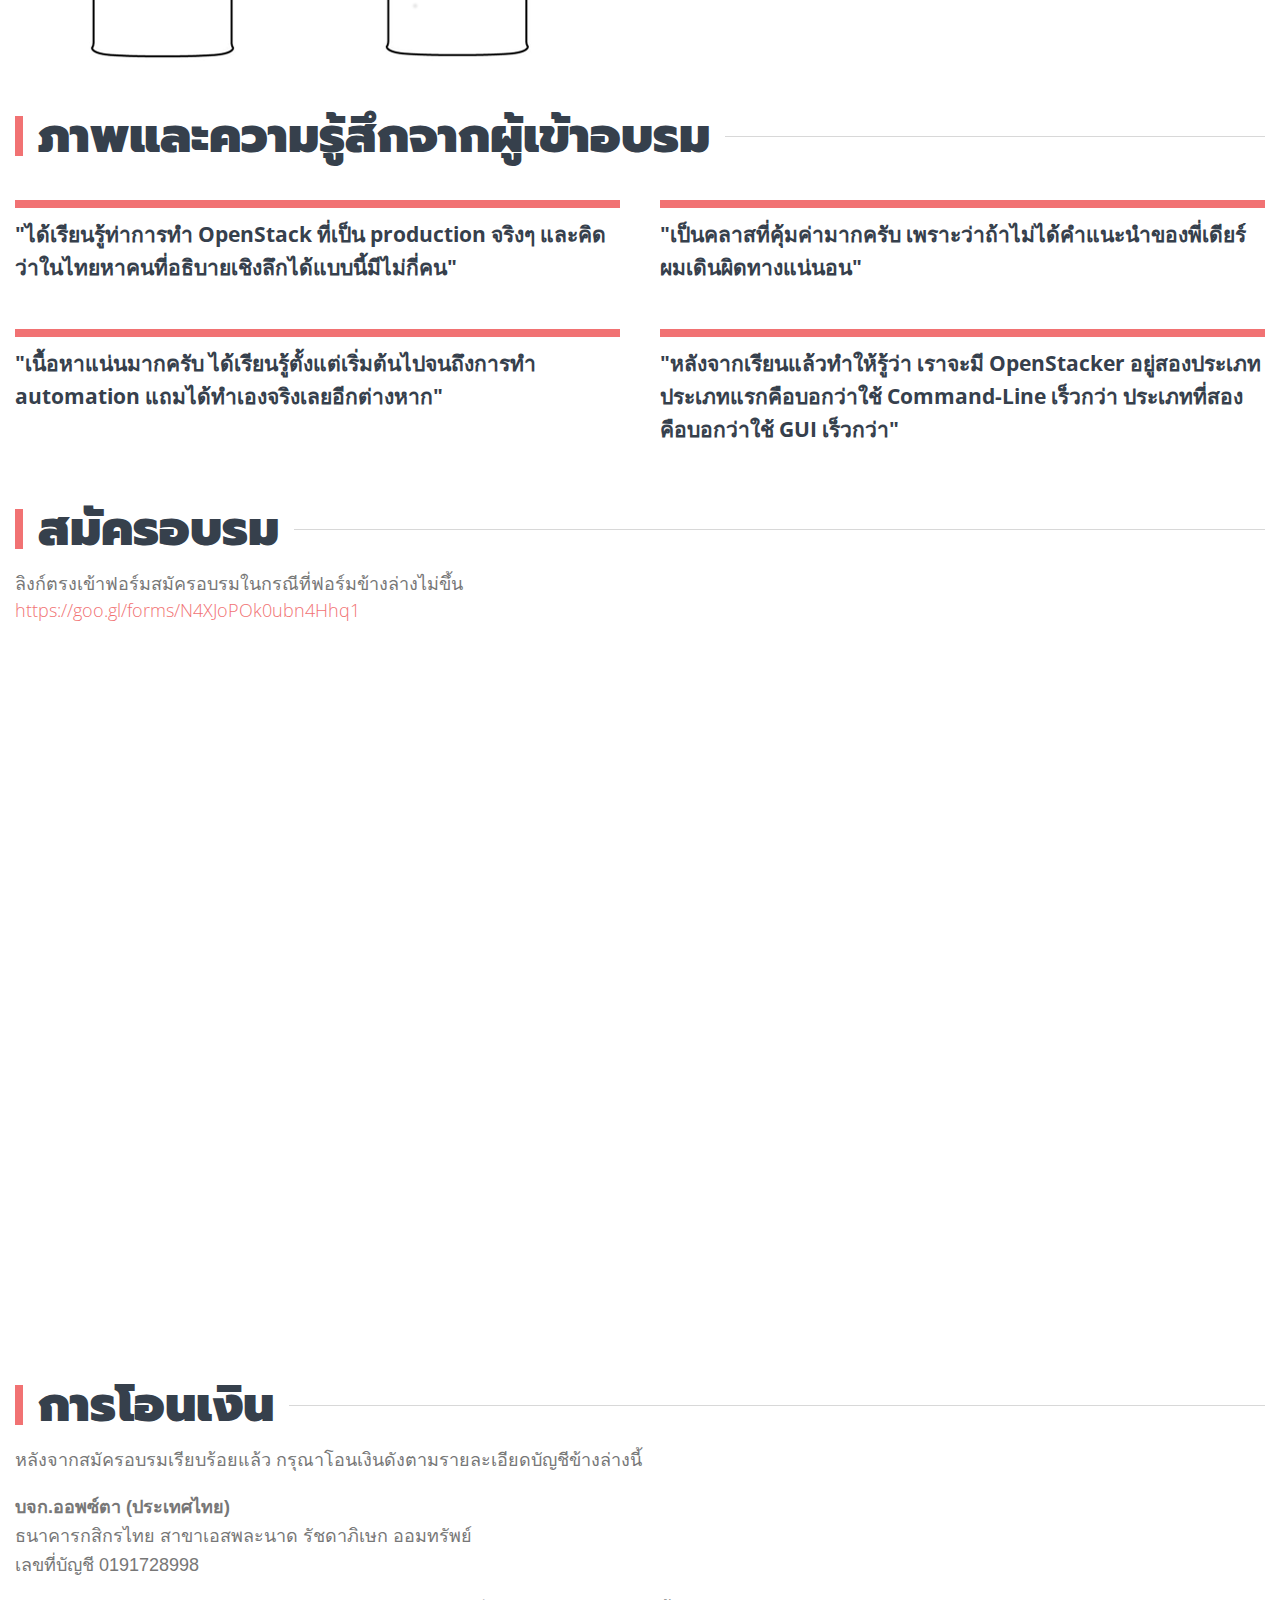
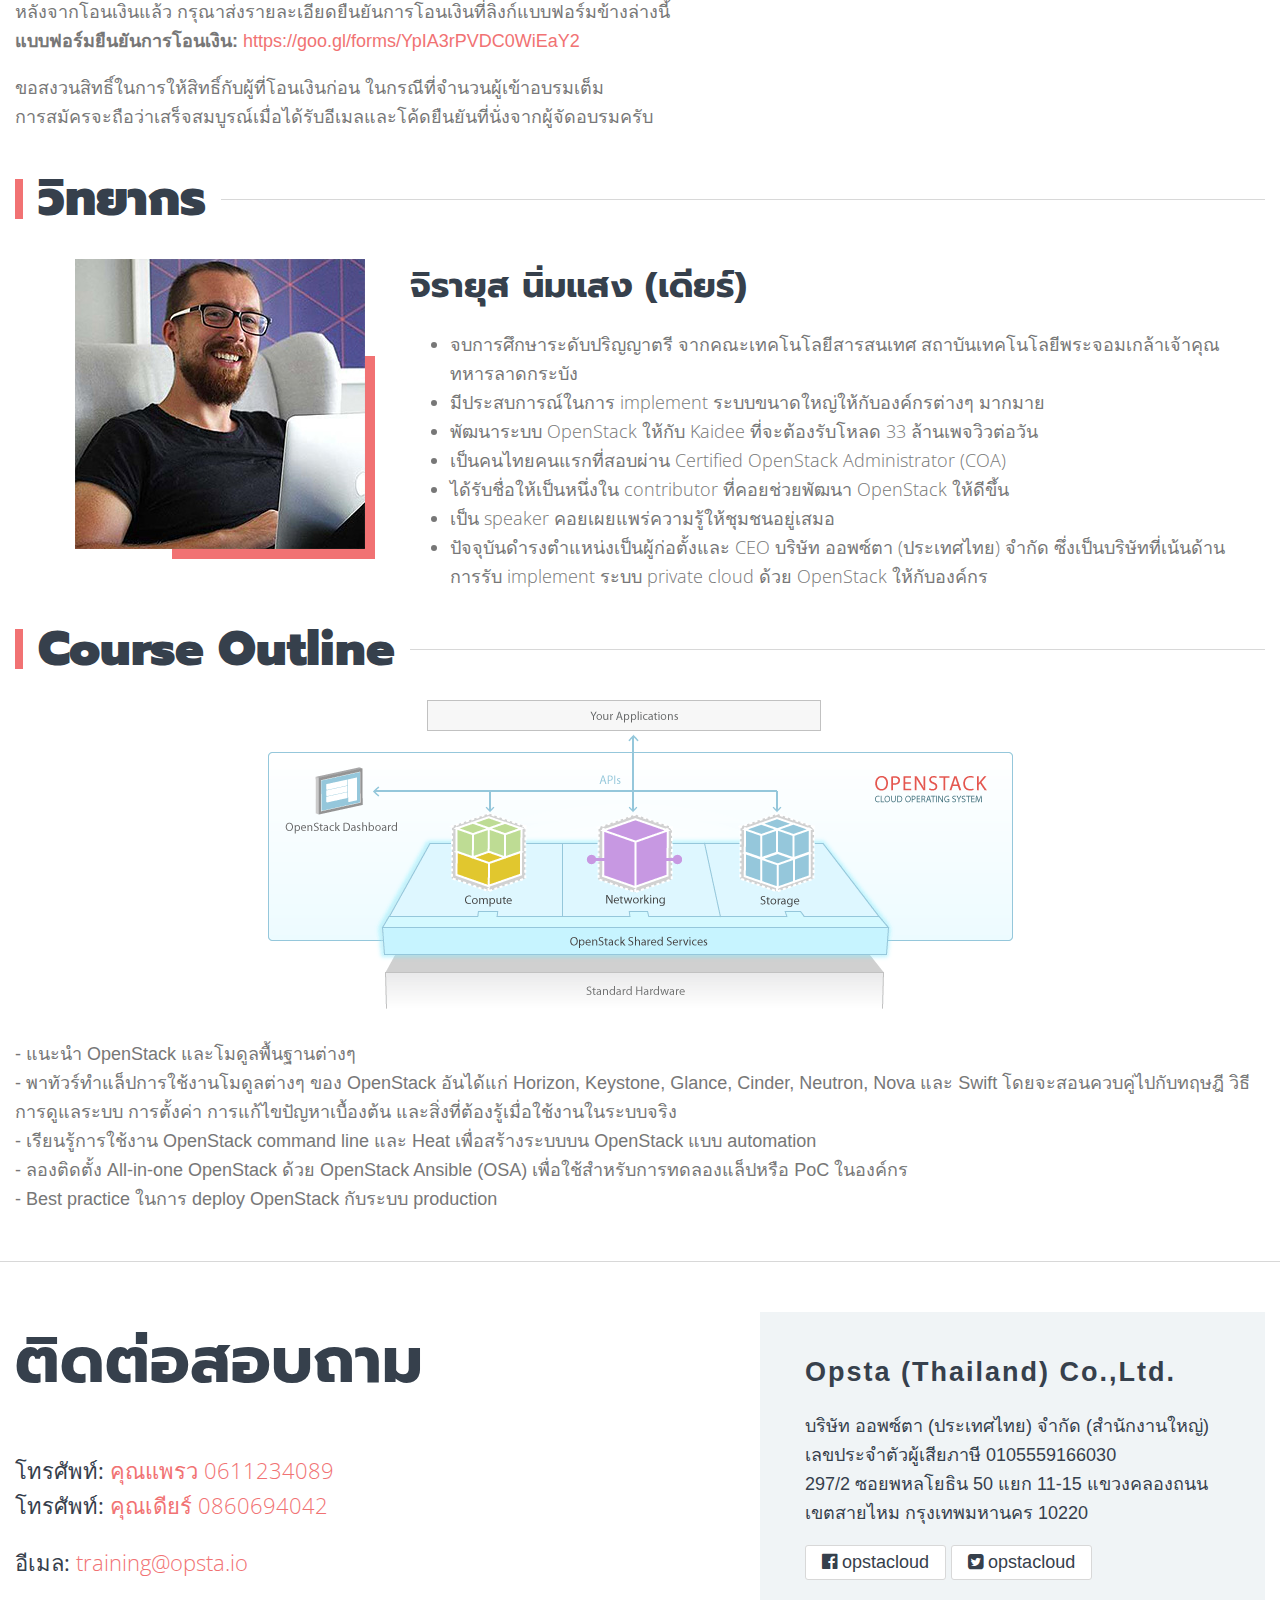
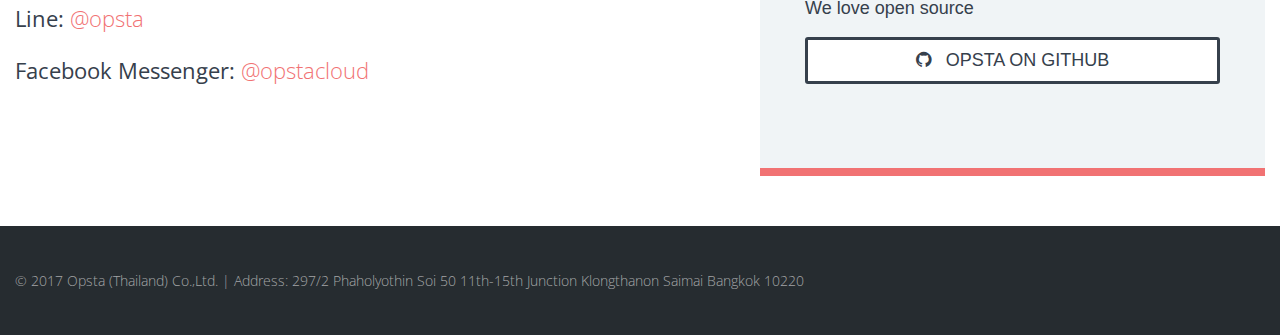
==== commit b4dbb43c: "Update session" ====
--- a/index.html
+++ b/index.html
@@ -45,7 +45,7 @@
           กลับมาอีกครั้ง กับ Opsta OpenStack Administration Workshop ครั้งที่ 3 และ 4
           หลังจากคอร์สแรกได้รับผลตอบรับอย่างล้นหลามจนคอร์สเต็มภายใน 1 อาทิตย์
           เพราะฉะนั้นครั้งนี้รีบสมัคร รีบโอนเงินกันเข้ามาก่อนที่คอร์สจะเต็มนะครับ เพราะหลังจากจบคอร์สครั้งนี้แล้ว
-          ยังไม่มีแผนสำหรับการอบรมครั้งต่อไปครับ
+          ยังไม่มีแผนสำหรับการอบรมรอบถัดไปครับ
         </h3>
         <p>
           คงปฏิเสธไม่ได้แล้วกับ OpenStack ระบบคลาวด์ที่ร้อนแรงที่สุดที่ทุกองค์กรจะต้องเรียนรู้ในปีนี้
@@ -77,8 +77,8 @@
       <h2 class="title-section"><b>รายละเอียดคอร์ส</b></h2>
       <p>
         <strong>วันอบรม:</strong><br/>
-        <strong>รอบที่ 3</strong> วันอังคารที่ 28 กุมภาพันธ์ 2560 - วันพุธที่ 1 มีนาคม 2560<br/>
-        <strong>รอบที่ 4</strong> วันอังคารที่ 14 มีนาคม 2560 - วันพุธที่ 15 มีนาคม 2560
+        <strong>รอบที่ 3</strong> วันอังคารที่ 28 กุมภาพันธ์ 2560 - วันพุธที่ 1 มีนาคม 2560 <strong>(เต็มแล้ว)</strong><br/>
+        <strong>รอบที่ 4</strong> วันอังคารที่ 14 มีนาคม 2560 - วันพุธที่ 15 มีนาคม 2560 <strong>(ด่วน! ขยายเวลา Early Bird จนถึงวันที่ 28 กุมภาพันธ์!)</strong>
       </p>
       <p>
         <strong>เวลา:</strong><br/>
@@ -106,7 +106,7 @@
       <p>
         <strong>ราคา:</strong><br/>
         พิเศษ! จากราคาปกติ <del>12,900 บาท</del><br/>
-        แต่ถ้าโอนเงินก่อนวันที่ 17 กุมภาพันธ์ 2560 (Early Bird)<br/>
+        แต่ถ้าโอนเงินก่อนวันที่ 28 กุมภาพันธ์ 2560 (Early Bird)<br/>
         <strong>ลดเหลือ 9,900 บาทเท่านั้น! (ราคารวม VAT แล้ว)</strong>
       </p>
       <p>
@@ -248,7 +248,7 @@
           <h2 class="title">ติดต่อสอบถาม</h2>
           <div class="list-contact">
             <p>
-              <strong>โทรศัพท์: </strong><a href="tel:+66892885182">คุณแพรว 0892885182</a><br/>
+              <strong>โทรศัพท์: </strong><a href="tel:+66892885182">คุณแพรว 0611234089</a><br/>
               <strong>โทรศัพท์: </strong><a href="tel:+66860694042">คุณเดียร์ 0860694042</a>
             </p>
             <p>
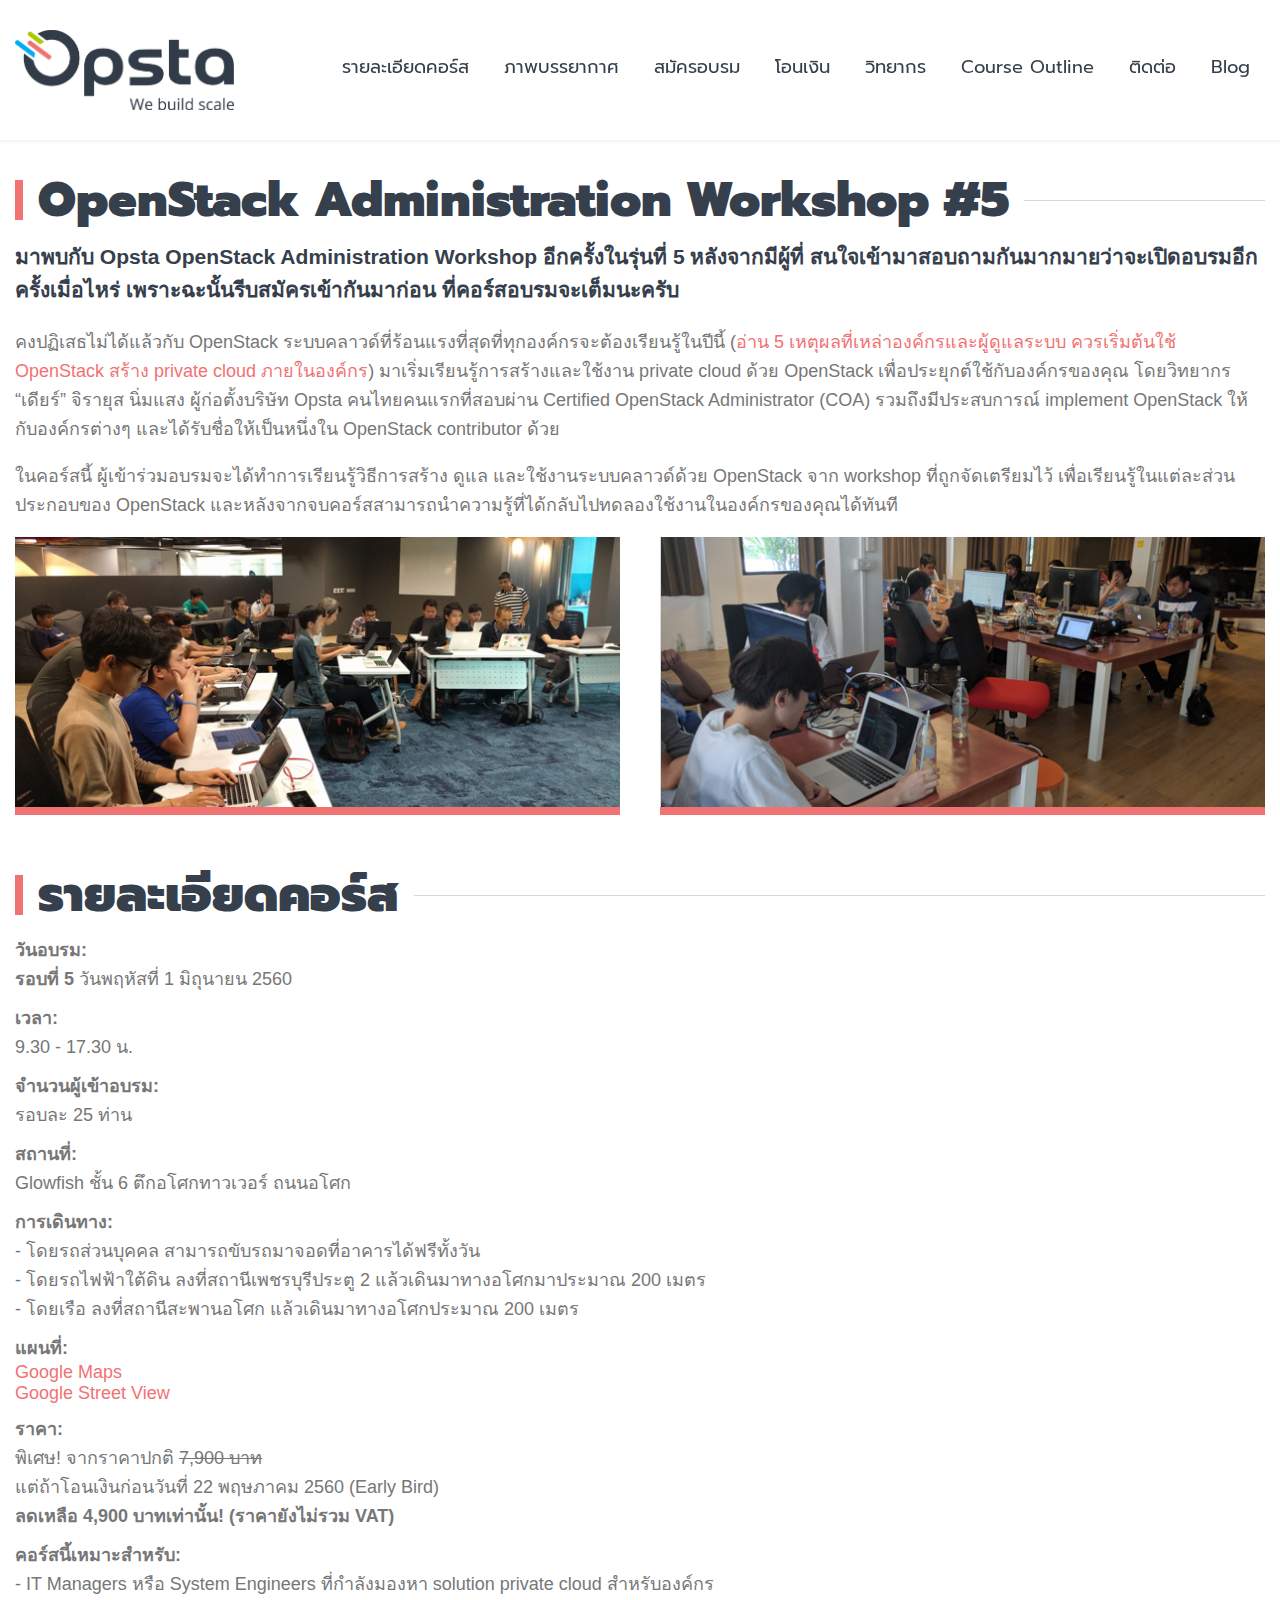
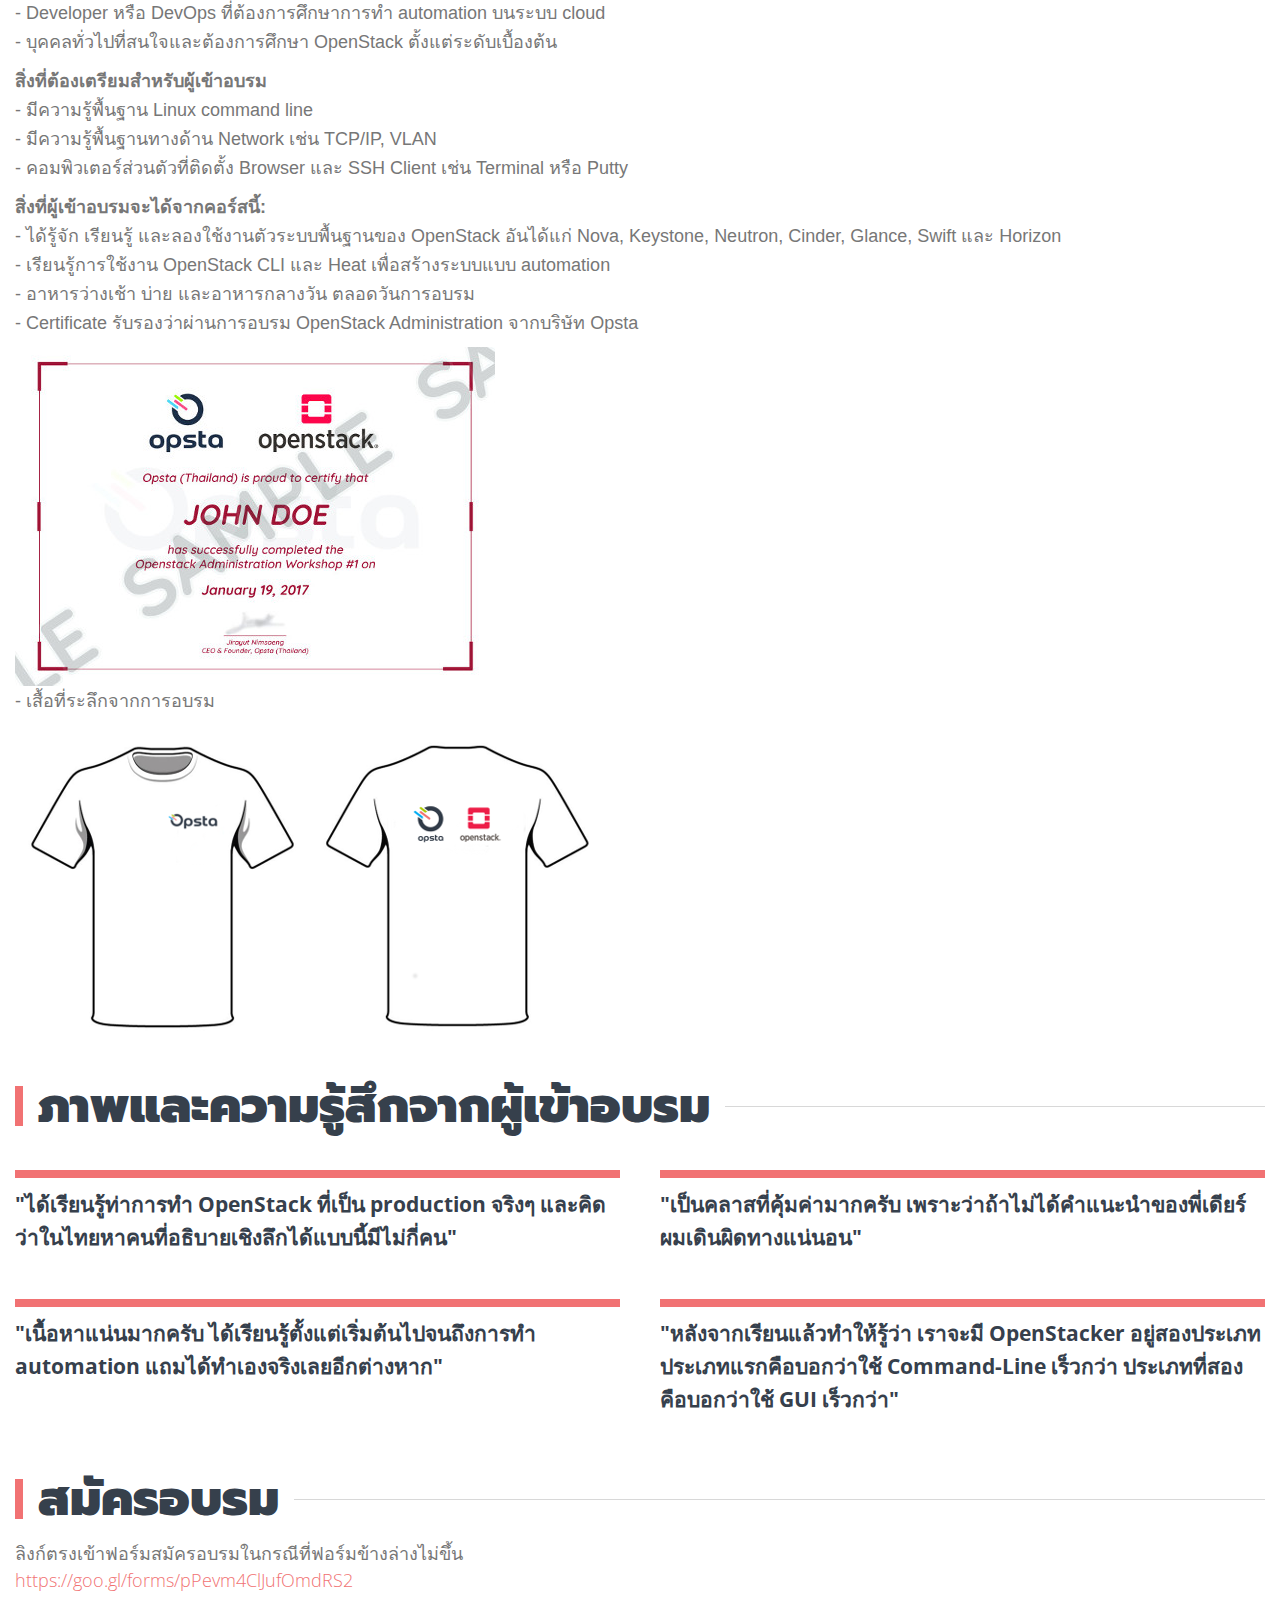
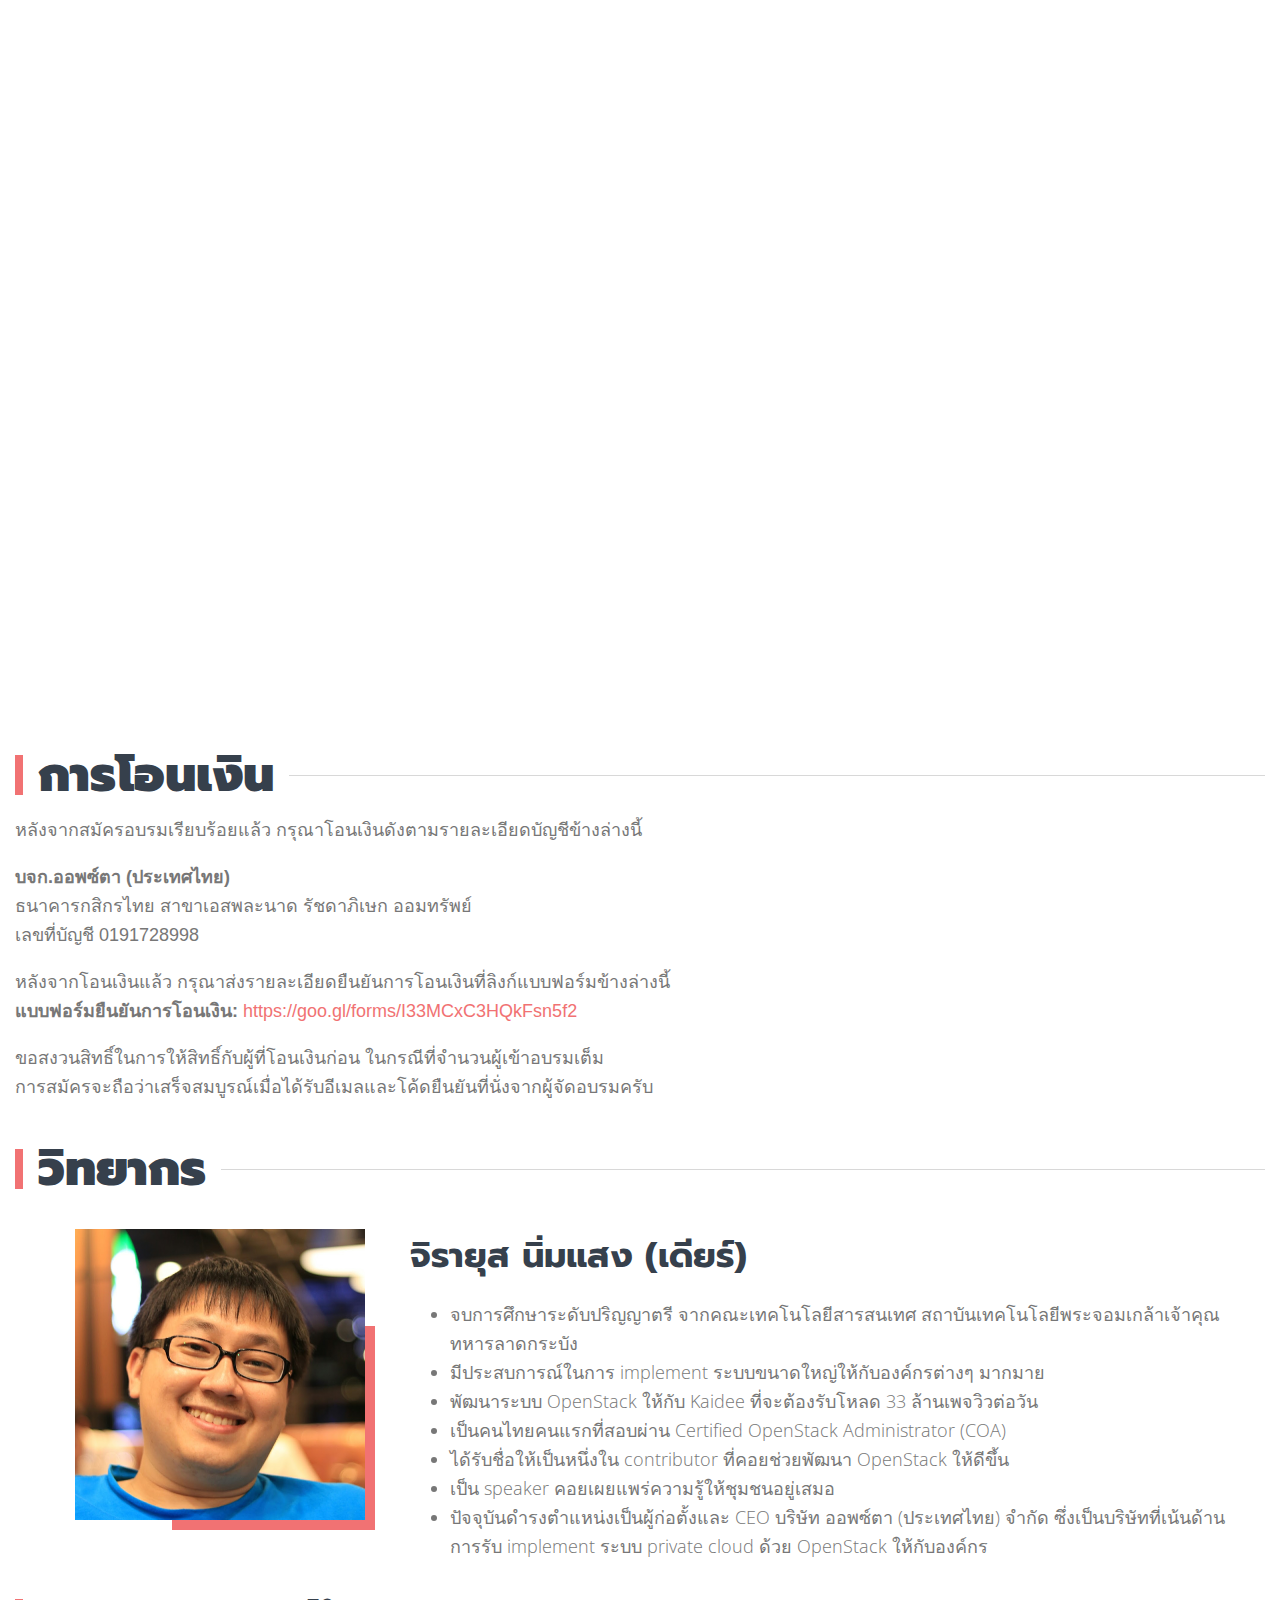
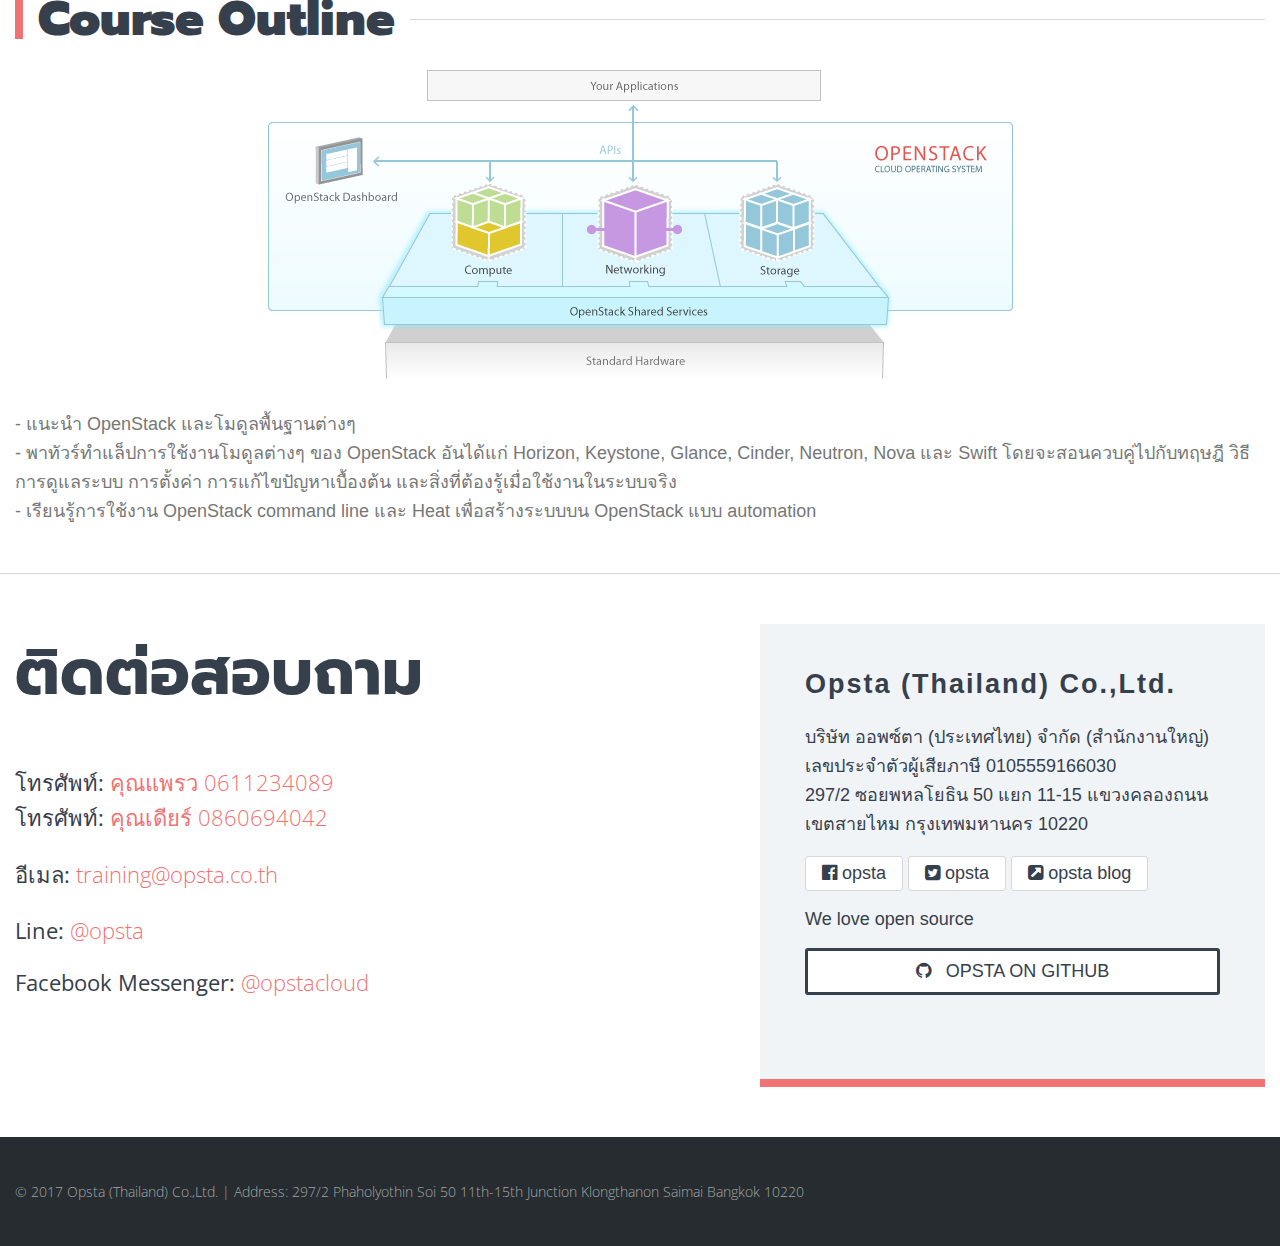
==== commit a7502c71: "Update data" ====
--- a/index.html
+++ b/index.html
@@ -1,7 +1,7 @@
 <!DOCTYPE HTML>
 <html>
 <head>
-    <title>Opsta | OpenStack Expert | OpenStack Administration Workshop</title>
+    <title>Opsta | We build scale | OpenStack Administration Workshop</title>
     <meta charset="utf-8" />
     <meta name="viewport" content="initial-scale=1.0,minimum-scale=1.0,maximum-scale=10.0,minimal-ui"/>
     <link href="./css/style.css" rel="stylesheet" />
@@ -22,7 +22,7 @@
 <body>
   <header class="header">
     <nav role="navigation" class="container">
-      <div id="logo"><a href="#"><img src="img/logo-opsta.svg" alt="Opsta (Thailand) Co.,Ltd." /></a></div>
+      <div id="logo"><a href="#"><img src="img/opsta-logo-we-build-scale.png" alt="Opsta (Thailand) Co.,Ltd." /></a></div>
       <ul>
         <li><a href="#description">รายละเอียดคอร์ส</a></li>
         <li><a href="#testimonial">ภาพบรรยากาศ</a></li>
@@ -31,21 +31,18 @@
         <li><a href="#speaker">วิทยากร</a></li>
         <li><a href="#outline">Course Outline</a></li>
         <li><a href="#contact">ติดต่อ</a></li>
+        <li><a href="https://blog.opsta.io">Blog</a></li>
       </ul>
     </nav>
   </header>
   <section class="section-main container">
     <div class="service-section">
-      <h2 class="title-section"><b>OpenStack Administration Workshop #3-4</b></h2>
+      <h2 class="title-section"><b>OpenStack Administration Workshop #5</b></h2>
       <div class="intro">
-        <figure class="poster">
-          <img src="img/poster-workshop-3-4.png" alt="Opsta OpenStack Administration Workshop #3-4 Poster" />
-        </figure>
         <h3>
-          กลับมาอีกครั้ง กับ Opsta OpenStack Administration Workshop ครั้งที่ 3 และ 4
-          หลังจากคอร์สแรกได้รับผลตอบรับอย่างล้นหลามจนคอร์สเต็มภายใน 1 อาทิตย์
-          เพราะฉะนั้นครั้งนี้รีบสมัคร รีบโอนเงินกันเข้ามาก่อนที่คอร์สจะเต็มนะครับ เพราะหลังจากจบคอร์สครั้งนี้แล้ว
-          ยังไม่มีแผนสำหรับการอบรมรอบถัดไปครับ
+          มาพบกับ Opsta OpenStack Administration Workshop อีกครั้งในรุ่นที่ 5 หลังจากมีผู้ที่
+          สนใจเข้ามาสอบถามกันมากมายว่าจะเปิดอบรมอีกครั้งเมื่อไหร่ เพราะฉะนั้นรีบสมัครเข้ากันมาก่อน
+          ที่คอร์สอบรมจะเต็มนะครับ
         </h3>
         <p>
           คงปฏิเสธไม่ได้แล้วกับ OpenStack ระบบคลาวด์ที่ร้อนแรงที่สุดที่ทุกองค์กรจะต้องเรียนรู้ในปีนี้
@@ -77,8 +74,7 @@
       <h2 class="title-section"><b>รายละเอียดคอร์ส</b></h2>
       <p>
         <strong>วันอบรม:</strong><br/>
-        <strong>รอบที่ 3</strong> วันอังคารที่ 28 กุมภาพันธ์ 2560 - วันพุธที่ 1 มีนาคม 2560 <strong>(เต็มแล้ว)</strong><br/>
-        <strong>รอบที่ 4</strong> วันอังคารที่ 14 มีนาคม 2560 - วันพุธที่ 15 มีนาคม 2560 <strong>(ด่วน! ขยายเวลา Early Bird จนถึงวันที่ 28 กุมภาพันธ์!)</strong>
+        <strong>รอบที่ 5</strong> วันพฤหัสที่ 1 มิถุนายน 2560<br/>
       </p>
       <p>
         <strong>เวลา:</strong><br/>
@@ -86,7 +82,7 @@
       </p>
       <p>
         <strong>จำนวนผู้เข้าอบรม:</strong><br/>
-        รอบละ 20 ท่าน
+        รอบละ 25 ท่าน
       </p>
       <p>
         <strong>สถานที่:</strong><br/>
@@ -105,9 +101,9 @@
       </p>
       <p>
         <strong>ราคา:</strong><br/>
-        พิเศษ! จากราคาปกติ <del>12,900 บาท</del><br/>
-        แต่ถ้าโอนเงินก่อนวันที่ 28 กุมภาพันธ์ 2560 (Early Bird)<br/>
-        <strong>ลดเหลือ 9,900 บาทเท่านั้น! (ราคารวม VAT แล้ว)</strong>
+        พิเศษ! จากราคาปกติ <del>7,900 บาท</del><br/>
+        แต่ถ้าโอนเงินก่อนวันที่ 22 พฤษภาคม 2560 (Early Bird)<br/>
+        <strong>ลดเหลือ 4,900 บาทเท่านั้น! (ราคายังไม่รวม VAT)</strong>
       </p>
       <p>
         <strong>คอร์สนี้เหมาะสำหรับ:</strong><br/>
@@ -124,10 +120,8 @@
       <p>
         <strong>สิ่งที่ผู้เข้าอบรมจะได้จากคอร์สนี้:</strong><br/>
         - ได้รู้จัก เรียนรู้ และลองใช้งานตัวระบบพื้นฐานของ OpenStack อันได้แก่ Nova, Keystone, Neutron, Cinder, Glance, Swift และ Horizon<br/>
-        - ได้ลองติดตั้ง All-in-one OpenStack ด้วย OpenStack Ansible (OSA) เพื่อใช้สำหรับการทดลองแล็ปหรือ PoC ในองค์กร<br/>
-        - ได้เรียนรู้ best practice ในการวางแผนอุปกรณ์ เซิร์ฟเวอร์ เน็ตเวิร์ก ในการสร้างระบบ OpenStack ในการใช้งานจริง<br/>
         - เรียนรู้การใช้งาน OpenStack CLI และ Heat เพื่อสร้างระบบแบบ automation<br/>
-        - อาหารว่างเช้า บ่าย และอาหารกลางวัน ตลอดเวลา 2 วันการอบรม<br/>
+        - อาหารว่างเช้า บ่าย และอาหารกลางวัน ตลอดวันการอบรม<br/>
         - Certificate รับรองว่าผ่านการอบรม OpenStack Administration จากบริษัท Opsta<br/>
         <figure class="shirt"><img src="img/certificate-resize.jpg" alt="Sample Certificate" /></figure>
         - เสื้อที่ระลึกจากการอบรม<br/>
@@ -166,10 +160,10 @@
       <h2 class="title-section"><b>สมัครอบรม</b></h2>
       <p>
         ลิงก์ตรงเข้าฟอร์มสมัครอบรมในกรณีที่ฟอร์มข้างล่างไม่ขึ้น<br/>
-        <a href="https://goo.gl/forms/N4XJoPOk0ubn4Hhq1" target="_blank">https://goo.gl/forms/N4XJoPOk0ubn4Hhq1</a>
+        <a href="https://goo.gl/forms/pPevm4ClJufOmdRS2" target="_blank">https://goo.gl/forms/pPevm4ClJufOmdRS2</a>
       </p>
       <div class="founder-opsta">
-        <iframe src="https://docs.google.com/forms/d/e/1FAIpQLScyM8WX2xxWj0a5FW0v0Kjcx8ZjgWMv7lotNmovOor_bp7TdQ/viewform?embedded=true" width="100%" height="700" frameborder="0" marginheight="0" marginwidth="0">Loading...</iframe>
+        <iframe src="https://docs.google.com/forms/d/e/1FAIpQLSfHEP501wioE64Re_j7vIf498IVeSSFhYUYA0EV6LVL-nAqKg/viewform?embedded=true" width="100%" height="700" frameborder="0" marginheight="0" marginwidth="0">Loading...</iframe>
       </div>
     </div>
   </section>
@@ -188,7 +182,7 @@
         </p>
         <p>
           หลังจากโอนเงินแล้ว กรุณาส่งรายละเอียดยืนยันการโอนเงินที่ลิงก์แบบฟอร์มข้างล่างนี้<br/>
-          <strong>แบบฟอร์มยืนยันการโอนเงิน:</strong> <a href="https://goo.gl/forms/YpIA3rPVDC0WiEaY2" target="_blank">https://goo.gl/forms/YpIA3rPVDC0WiEaY2</a>
+          <strong>แบบฟอร์มยืนยันการโอนเงิน:</strong> <a href="https://goo.gl/forms/I33MCxC3HQkFsn5f2" target="_blank">https://goo.gl/forms/I33MCxC3HQkFsn5f2</a>
         </p>
         <p>
           ขอสงวนสิทธิ์ในการให้สิทธิ์กับผู้ที่โอนเงินก่อน ในกรณีที่จำนวนผู้เข้าอบรมเต็ม<br/>
@@ -204,7 +198,7 @@
       <div class="founder-opsta">
         <div class="grid">
           <div class="col-left">
-            <figure class="founder"><img src="img/Avatar.png" alt="Jirayut Nimsaeng" /></figure>
+            <figure class="founder"><img src="img/Avatar2.png" alt="Jirayut Nimsaeng" /></figure>
           </div>
           <div class="col-right">
             <div class="bio">
@@ -234,8 +228,6 @@
           - แนะนำ OpenStack และโมดูลพื้นฐานต่างๆ<br/>
           - พาทัวร์ทำแล็ปการใช้งานโมดูลต่างๆ ของ OpenStack อันได้แก่ Horizon, Keystone, Glance, Cinder, Neutron, Nova และ Swift โดยจะสอนควบคู่ไปกับทฤษฎี วิธีการดูแลระบบ การตั้งค่า การแก้ไขปัญหาเบื้องต้น และสิ่งที่ต้องรู้เมื่อใช้งานในระบบจริง<br/>
           - เรียนรู้การใช้งาน OpenStack command line และ Heat เพื่อสร้างระบบบน OpenStack แบบ automation<br/>
-          - ลองติดตั้ง All-in-one OpenStack ด้วย OpenStack Ansible (OSA) เพื่อใช้สำหรับการทดลองแล็ปหรือ PoC ในองค์กร<br/>
-          - Best practice ในการ deploy OpenStack กับระบบ production<br/>
         </p>
       </div>
     </div>
@@ -253,7 +245,7 @@
             </p>
             <p>
               <strong>อีเมล: </strong>
-              <a href="mailto:training@opsta.io?Subject=สอบถามข้อมูลการอบรมเพิ่มเติม" target="_top">training@opsta.io</a>
+              <a href="mailto:training@opsta.co.th?Subject=สอบถามข้อมูลการอบรมเพิ่มเติม" target="_top">training@opsta.co.th</a>
             </p>
             <p>
               <strong>Line: </strong><a href="http://line.me/ti/p/%40nuc8538i" target="_blank">@opsta</a>
@@ -275,8 +267,9 @@
                 กรุงเทพมหานคร 10220
               </p>
               <p>
-                <a href="https://facebook.com/opstacloud" target="_blank" class="icon-social"><span class="fa fa-facebook-official"></span> opstacloud</a>
-                <a href="https://twitter.com/opstacloud" target="_blank" class="icon-social"><span class="fa fa-twitter-square"></span> opstacloud</a>
+                <a href="https://facebook.com/opstacloud" target="_blank" class="icon-social"><span class="fa fa-facebook-official"></span> opsta</a>
+                <a href="https://twitter.com/opstacloud" target="_blank" class="icon-social"><span class="fa fa-twitter-square"></span> opsta</a>
+                <a href="https://blog.opsta.io" target="_blank" class="icon-social"><span class="fa fa-external-link-square"></span> opsta blog</a>
               </p>
             </div>
             <p>
--- a/css/style.css
+++ b/css/style.css
@@ -175,7 +175,7 @@
 }
 .header #logo img {
     display: block;
-    height: 60px;
+    height: 80px;
 }
 .header ul {
     list-style-type: none;
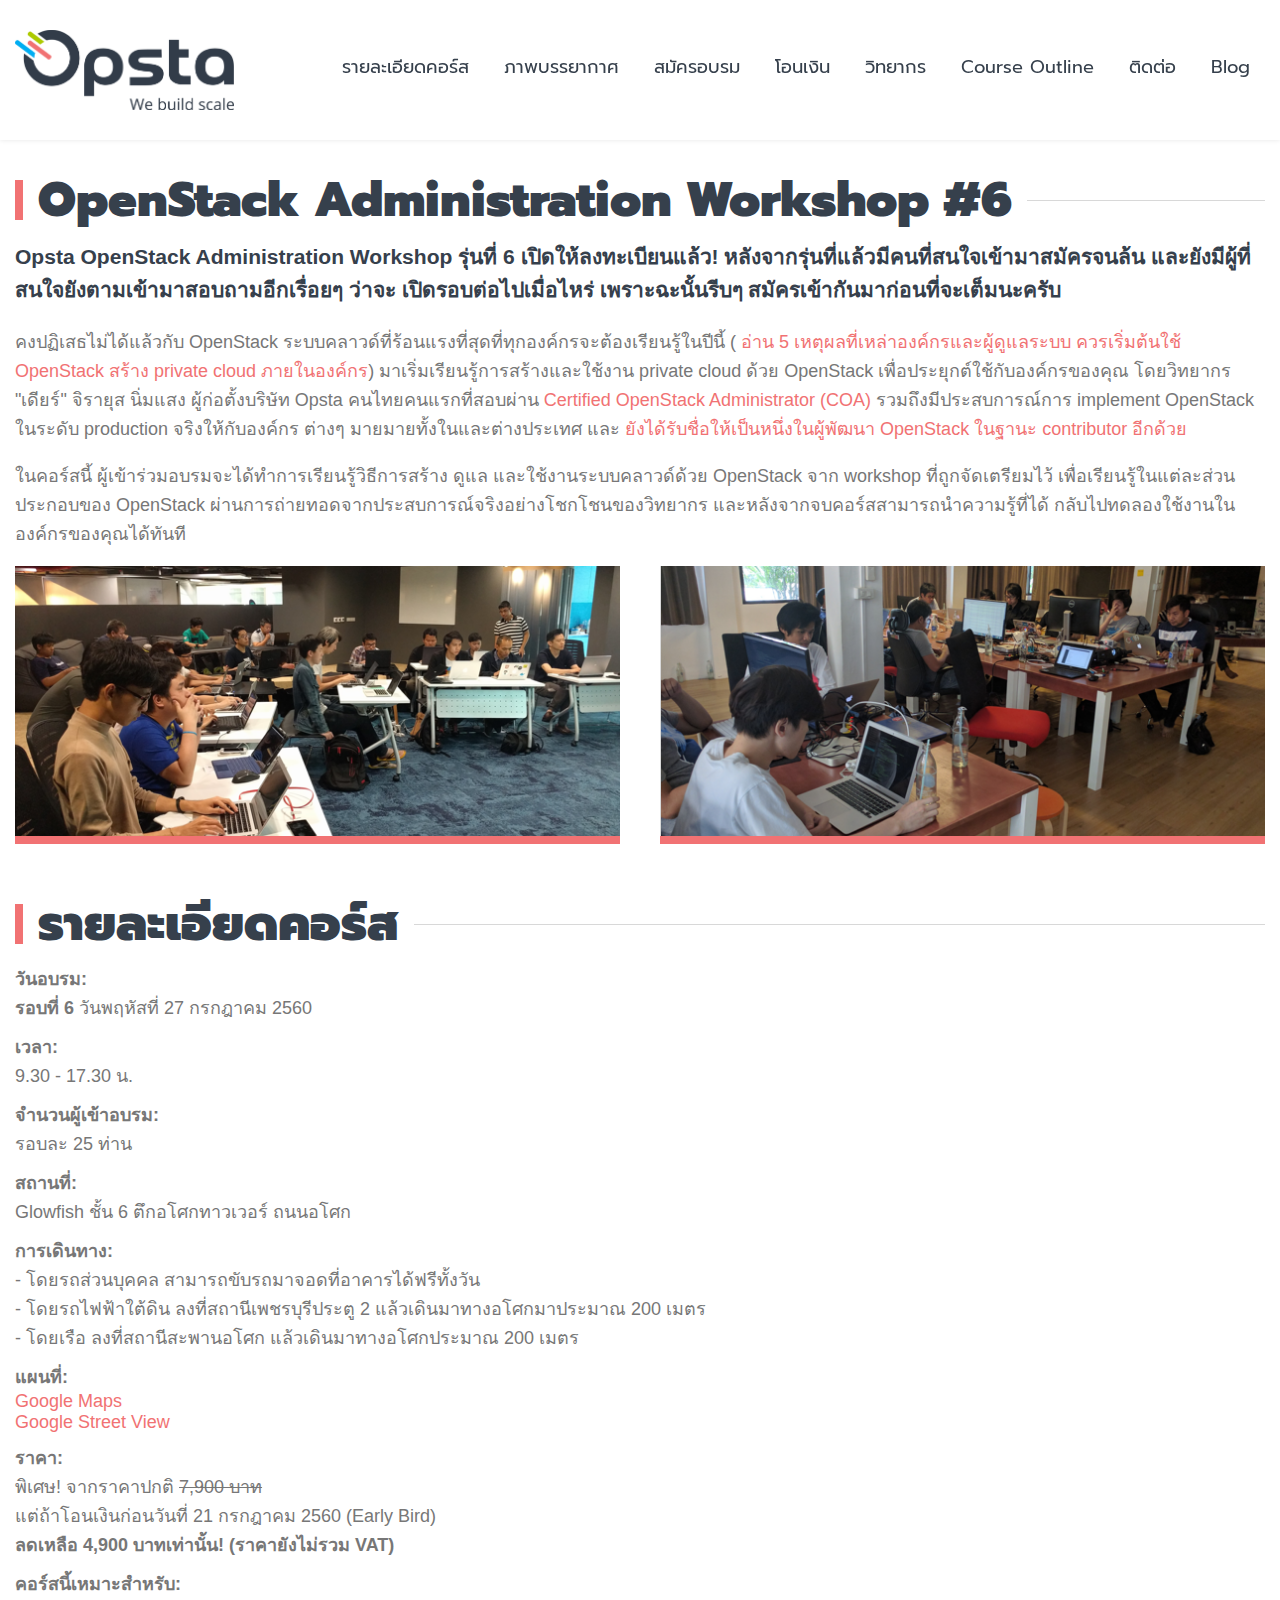
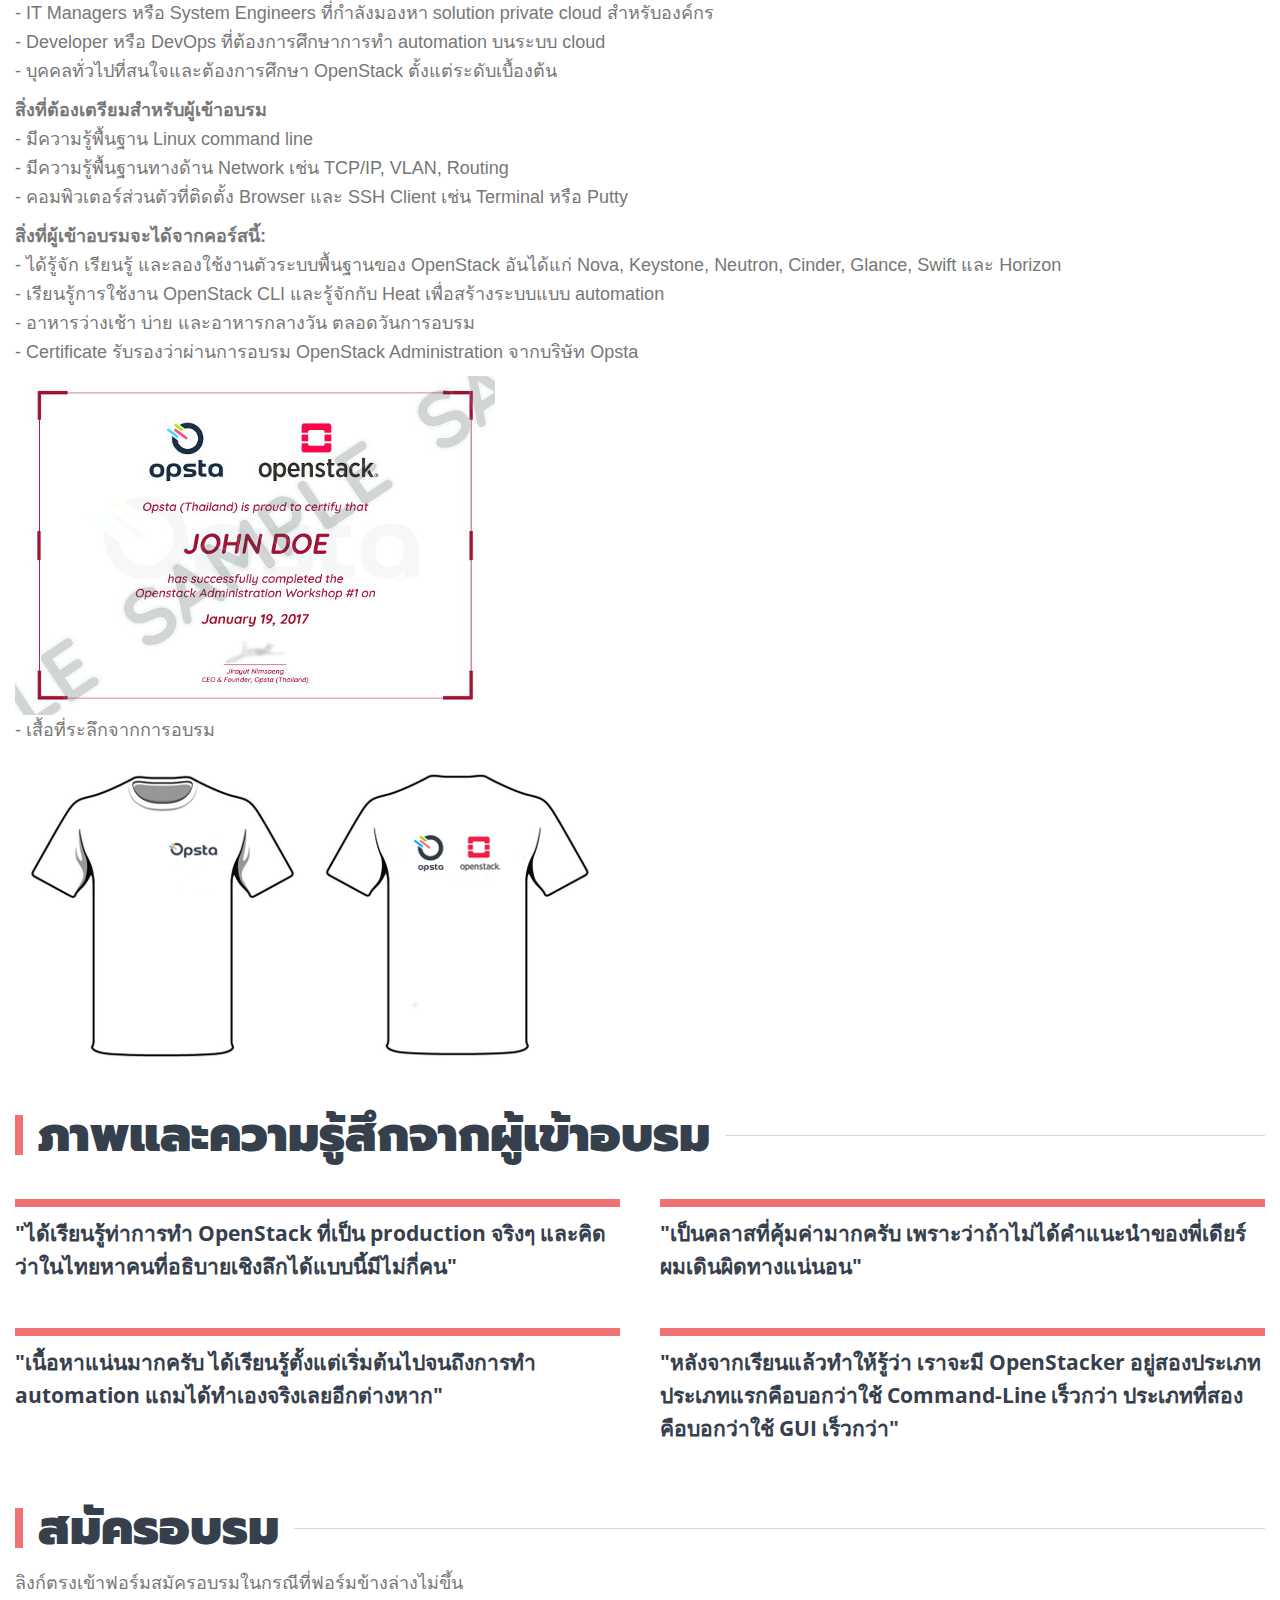
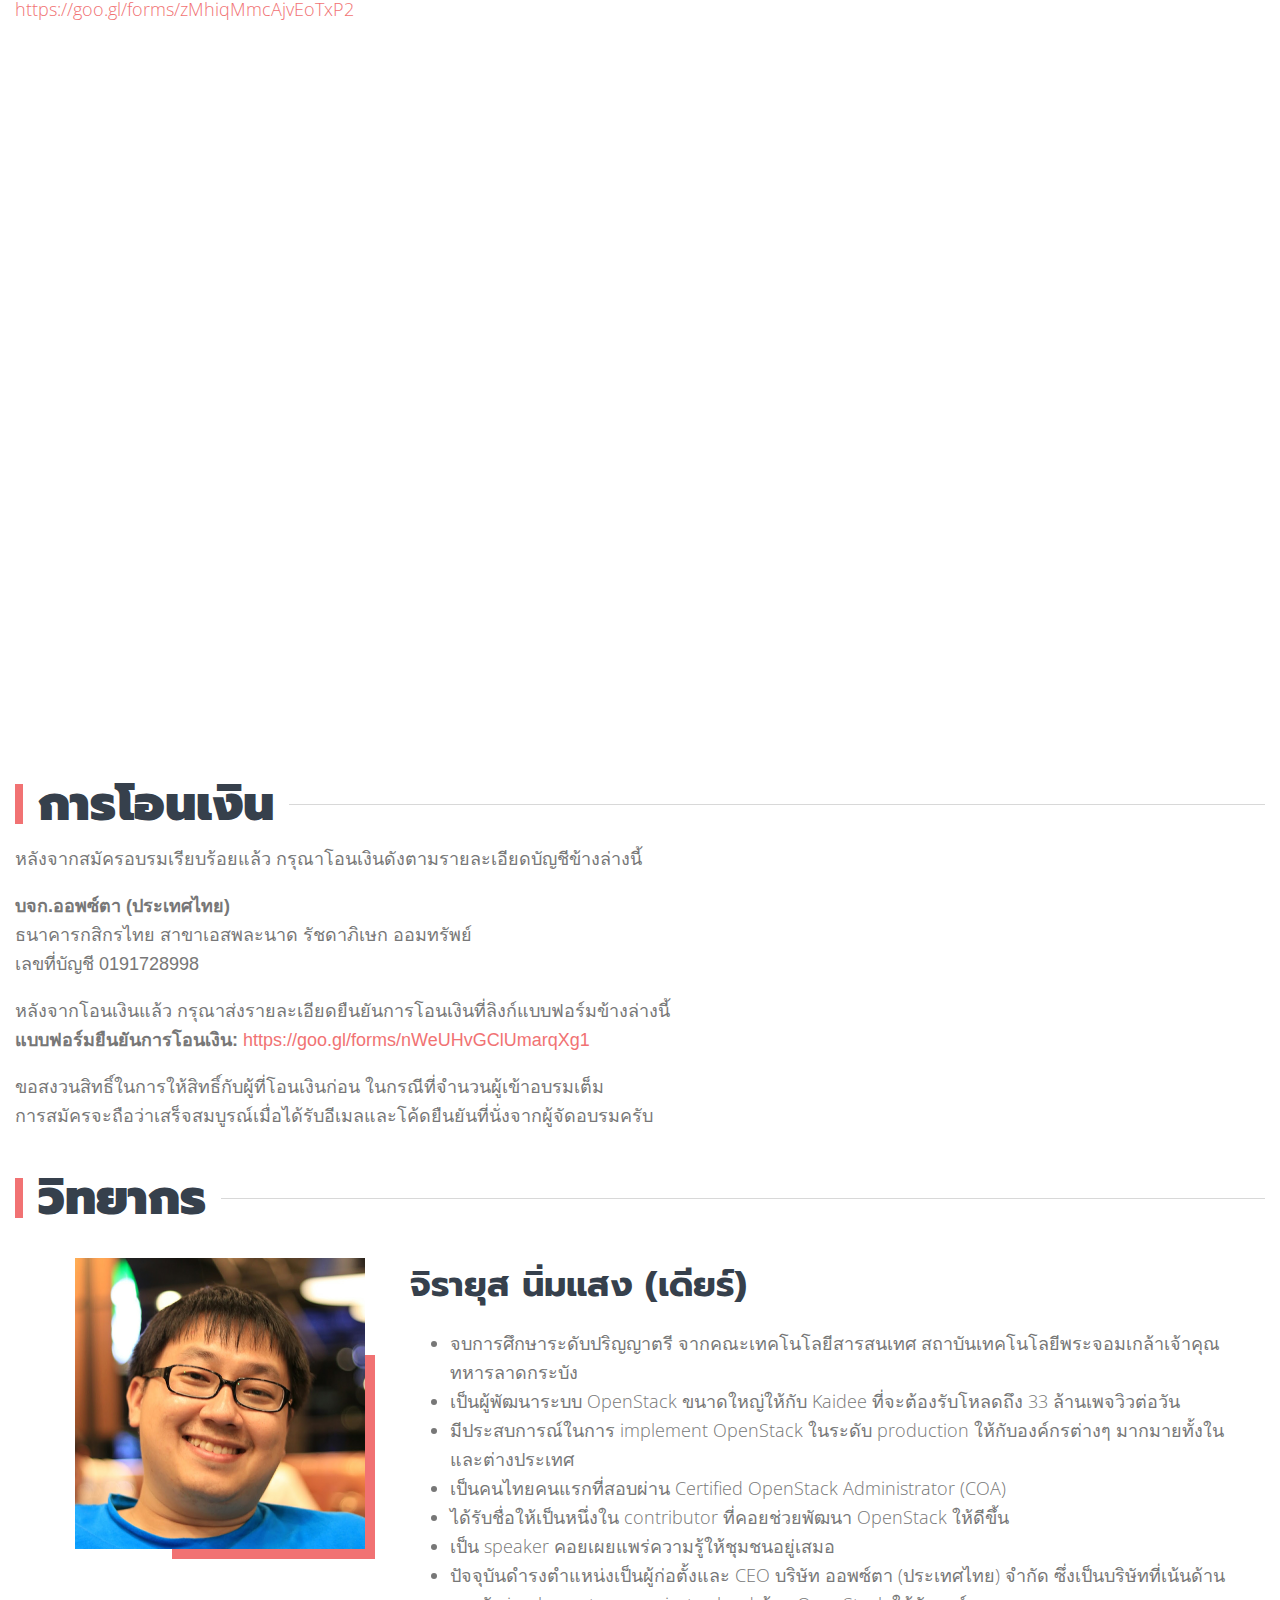
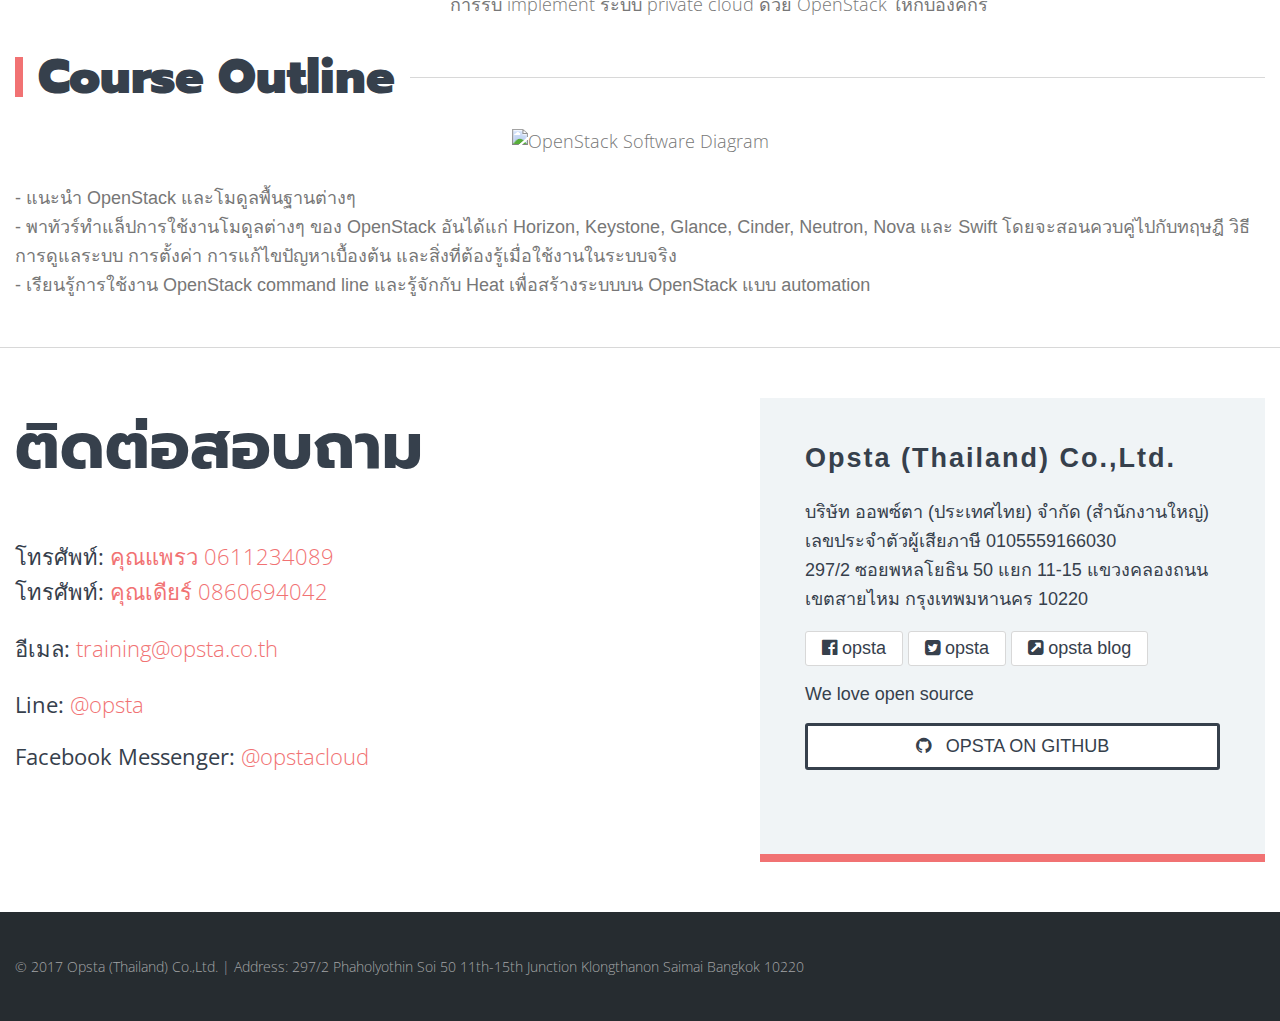
==== commit 1631e374: "Change OpenStack Diagram picture" ====
--- a/index.html
+++ b/index.html
@@ -37,25 +37,29 @@
   </header>
   <section class="section-main container">
     <div class="service-section">
-      <h2 class="title-section"><b>OpenStack Administration Workshop #5</b></h2>
+      <h2 class="title-section"><b>OpenStack Administration Workshop #6</b></h2>
       <div class="intro">
         <h3>
-          มาพบกับ Opsta OpenStack Administration Workshop อีกครั้งในรุ่นที่ 5 หลังจากมีผู้ที่
-          สนใจเข้ามาสอบถามกันมากมายว่าจะเปิดอบรมอีกครั้งเมื่อไหร่ เพราะฉะนั้นรีบสมัครเข้ากันมาก่อน
-          ที่คอร์สอบรมจะเต็มนะครับ
+          Opsta OpenStack Administration Workshop รุ่นที่ 6 เปิดให้ลงทะเบียนแล้ว!
+          หลังจากรุ่นที่แล้วมีคนที่สนใจเข้ามาสมัครจนล้น และยังมีผู้ที่สนใจยังตามเข้ามาสอบถามอีกเรื่อยๆ ว่าจะ
+          เปิดรอบต่อไปเมื่อไหร่ เพราะฉะนั้นรีบๆ สมัครเข้ากันมาก่อนที่จะเต็มนะครับ
         </h3>
         <p>
           คงปฏิเสธไม่ได้แล้วกับ OpenStack ระบบคลาวด์ที่ร้อนแรงที่สุดที่ทุกองค์กรจะต้องเรียนรู้ในปีนี้
-          (<a href="https://www.techtalkthai.com/5-reasons-enterprises-and-system-engineers-should-start-trying-openstack/" target="_blank">อ่าน 5 เหตุผลที่เหล่าองค์กรและผู้ดูแลระบบ ควรเริ่มต้นใช้ OpenStack สร้าง private cloud ภายในองค์กร</a>)
+          (<a href="https://www.techtalkthai.com/5-reasons-enterprises-and-system-engineers-should-start-trying-openstack/" target="_blank">
+          อ่าน 5 เหตุผลที่เหล่าองค์กรและผู้ดูแลระบบ ควรเริ่มต้นใช้ OpenStack สร้าง private cloud ภายในองค์กร</a>)
           มาเริ่มเรียนรู้การสร้างและใช้งาน private cloud ด้วย OpenStack เพื่อประยุกต์ใช้กับองค์กรของคุณ
-          โดยวิทยากร “เดียร์” จิรายุส นิ่มแสง ผู้ก่อตั้งบริษัท Opsta คนไทยคนแรกที่สอบผ่าน
-          Certified OpenStack Administrator (COA) รวมถึงมีประสบการณ์ implement
-          OpenStack ให้กับองค์กรต่างๆ และได้รับชื่อให้เป็นหนึ่งใน OpenStack contributor ด้วย
+          โดยวิทยากร "เดียร์" จิรายุส นิ่มแสง ผู้ก่อตั้งบริษัท Opsta คนไทยคนแรกที่สอบผ่าน
+          <a href="https://www.openstack.org/coa" target="_blank">Certified OpenStack Administrator (COA)</a>
+          รวมถึงมีประสบการณ์การ implement OpenStack ในระดับ production จริงให้กับองค์กร
+          ต่างๆ มายมายทั้งในและต่างประเทศ และ<a href="https://www.openstack.org/software/ocata/" target="_blank">
+          ยังได้รับชื่อให้เป็นหนึ่งในผู้พัฒนา OpenStack ในฐานะ contributor อีกด้วย</a>
         </p>
         <p>
           ในคอร์สนี้ ผู้เข้าร่วมอบรมจะได้ทำการเรียนรู้วิธีการสร้าง ดูแล และใช้งานระบบคลาวด์ด้วย
           OpenStack จาก workshop ที่ถูกจัดเตรียมไว้ เพื่อเรียนรู้ในแต่ละส่วนประกอบของ OpenStack
-          และหลังจากจบคอร์สสามารถนำความรู้ที่ได้กลับไปทดลองใช้งานในองค์กรของคุณได้ทันที
+          ผ่านการถ่ายทอดจากประสบการณ์จริงอย่างโชกโชนของวิทยากร และหลังจากจบคอร์สสามารถนำความรู้ที่ได้
+          กลับไปทดลองใช้งานในองค์กรของคุณได้ทันที
         </p>
       </div>
       <div class="grid">
@@ -74,7 +78,7 @@
       <h2 class="title-section"><b>รายละเอียดคอร์ส</b></h2>
       <p>
         <strong>วันอบรม:</strong><br/>
-        <strong>รอบที่ 5</strong> วันพฤหัสที่ 1 มิถุนายน 2560<br/>
+        <strong>รอบที่ 6</strong> วันพฤหัสที่ 27 กรกฎาคม 2560<br/>
       </p>
       <p>
         <strong>เวลา:</strong><br/>
@@ -102,7 +106,7 @@
       <p>
         <strong>ราคา:</strong><br/>
         พิเศษ! จากราคาปกติ <del>7,900 บาท</del><br/>
-        แต่ถ้าโอนเงินก่อนวันที่ 22 พฤษภาคม 2560 (Early Bird)<br/>
+        แต่ถ้าโอนเงินก่อนวันที่ 21 กรกฎาคม 2560 (Early Bird)<br/>
         <strong>ลดเหลือ 4,900 บาทเท่านั้น! (ราคายังไม่รวม VAT)</strong>
       </p>
       <p>
@@ -114,13 +118,13 @@
       <p>
         <strong>สิ่งที่ต้องเตรียมสำหรับผู้เข้าอบรม</strong><br/>
         - มีความรู้พื้นฐาน Linux command line<br/>
-        - มีความรู้พื้นฐานทางด้าน Network เช่น TCP/IP, VLAN<br/>
+        - มีความรู้พื้นฐานทางด้าน Network เช่น TCP/IP, VLAN, Routing<br/>
         - คอมพิวเตอร์ส่วนตัวที่ติดตั้ง Browser และ SSH Client เช่น Terminal หรือ Putty<br/>
       </p>
       <p>
         <strong>สิ่งที่ผู้เข้าอบรมจะได้จากคอร์สนี้:</strong><br/>
         - ได้รู้จัก เรียนรู้ และลองใช้งานตัวระบบพื้นฐานของ OpenStack อันได้แก่ Nova, Keystone, Neutron, Cinder, Glance, Swift และ Horizon<br/>
-        - เรียนรู้การใช้งาน OpenStack CLI และ Heat เพื่อสร้างระบบแบบ automation<br/>
+        - เรียนรู้การใช้งาน OpenStack CLI และรู้จักกับ Heat เพื่อสร้างระบบแบบ automation<br/>
         - อาหารว่างเช้า บ่าย และอาหารกลางวัน ตลอดวันการอบรม<br/>
         - Certificate รับรองว่าผ่านการอบรม OpenStack Administration จากบริษัท Opsta<br/>
         <figure class="shirt"><img src="img/certificate-resize.jpg" alt="Sample Certificate" /></figure>
@@ -160,10 +164,10 @@
       <h2 class="title-section"><b>สมัครอบรม</b></h2>
       <p>
         ลิงก์ตรงเข้าฟอร์มสมัครอบรมในกรณีที่ฟอร์มข้างล่างไม่ขึ้น<br/>
-        <a href="https://goo.gl/forms/pPevm4ClJufOmdRS2" target="_blank">https://goo.gl/forms/pPevm4ClJufOmdRS2</a>
+        <a href="https://goo.gl/forms/zMhiqMmcAjvEoTxP2" target="_blank">https://goo.gl/forms/zMhiqMmcAjvEoTxP2</a>
       </p>
       <div class="founder-opsta">
-        <iframe src="https://docs.google.com/forms/d/e/1FAIpQLSfHEP501wioE64Re_j7vIf498IVeSSFhYUYA0EV6LVL-nAqKg/viewform?embedded=true" width="100%" height="700" frameborder="0" marginheight="0" marginwidth="0">Loading...</iframe>
+        <iframe src="https://docs.google.com/forms/d/e/1FAIpQLSeQGf61EO7fFX1VPDqoSyOi3YO-24sw7AaxSMGjkH-U1SxJnQ/viewform?embedded=true" width="100%" height="700" frameborder="0" marginheight="0" marginwidth="0">Loading...</iframe>
       </div>
     </div>
   </section>
@@ -182,7 +186,7 @@
         </p>
         <p>
           หลังจากโอนเงินแล้ว กรุณาส่งรายละเอียดยืนยันการโอนเงินที่ลิงก์แบบฟอร์มข้างล่างนี้<br/>
-          <strong>แบบฟอร์มยืนยันการโอนเงิน:</strong> <a href="https://goo.gl/forms/I33MCxC3HQkFsn5f2" target="_blank">https://goo.gl/forms/I33MCxC3HQkFsn5f2</a>
+          <strong>แบบฟอร์มยืนยันการโอนเงิน:</strong> <a href="https://goo.gl/forms/nWeUHvGClUmarqXg1" target="_blank">https://goo.gl/forms/nWeUHvGClUmarqXg1</a>
         </p>
         <p>
           ขอสงวนสิทธิ์ในการให้สิทธิ์กับผู้ที่โอนเงินก่อน ในกรณีที่จำนวนผู้เข้าอบรมเต็ม<br/>
@@ -205,8 +209,8 @@
               <h3 class="expert">จิรายุส นิ่มแสง (เดียร์)</h3>
               <ul>
                 <li>จบการศึกษาระดับปริญญาตรี จากคณะเทคโนโลยีสารสนเทศ สถาบันเทคโนโลยีพระจอมเกล้าเจ้าคุณทหารลาดกระบัง</li>
-                <li>มีประสบการณ์ในการ implement ระบบขนาดใหญ่ให้กับองค์กรต่างๆ มากมาย</li>
-                <li>พัฒนาระบบ OpenStack ให้กับ Kaidee ที่จะต้องรับโหลด 33 ล้านเพจวิวต่อวัน</li>
+                <li>เป็นผู้พัฒนาระบบ OpenStack ขนาดใหญ่ให้กับ Kaidee ที่จะต้องรับโหลดถึง 33 ล้านเพจวิวต่อวัน</li>
+                <li>มีประสบการณ์ในการ implement OpenStack ในระดับ production ให้กับองค์กรต่างๆ มากมายทั้งในและต่างประเทศ</li>
                 <li>เป็นคนไทยคนแรกที่สอบผ่าน Certified OpenStack Administrator (COA)</li>
                 <li>ได้รับชื่อให้เป็นหนึ่งใน contributor ที่คอยช่วยพัฒนา OpenStack ให้ดีขึ้น</li>
                 <li>เป็น speaker คอยเผยแพร่ความรู้ให้ชุมชนอยู่เสมอ</li>
@@ -223,11 +227,11 @@
     <div class="about-company">
       <h2 class="title-section"><b>Course Outline</b></h2>
       <div class="section">
-        <figure class="section-img"><img src="img/openstack-software-diagram.png" alt="OpenStack Software Diagram" /></figure>
+        <figure class="section-img"><img src="https://blog.opsta.io/assets/20170515/openstack-overview-diagram.png" alt="OpenStack Software Diagram" /></figure>
         <p>
           - แนะนำ OpenStack และโมดูลพื้นฐานต่างๆ<br/>
           - พาทัวร์ทำแล็ปการใช้งานโมดูลต่างๆ ของ OpenStack อันได้แก่ Horizon, Keystone, Glance, Cinder, Neutron, Nova และ Swift โดยจะสอนควบคู่ไปกับทฤษฎี วิธีการดูแลระบบ การตั้งค่า การแก้ไขปัญหาเบื้องต้น และสิ่งที่ต้องรู้เมื่อใช้งานในระบบจริง<br/>
-          - เรียนรู้การใช้งาน OpenStack command line และ Heat เพื่อสร้างระบบบน OpenStack แบบ automation<br/>
+          - เรียนรู้การใช้งาน OpenStack command line และรู้จักกับ Heat เพื่อสร้างระบบบน OpenStack แบบ automation<br/>
         </p>
       </div>
     </div>
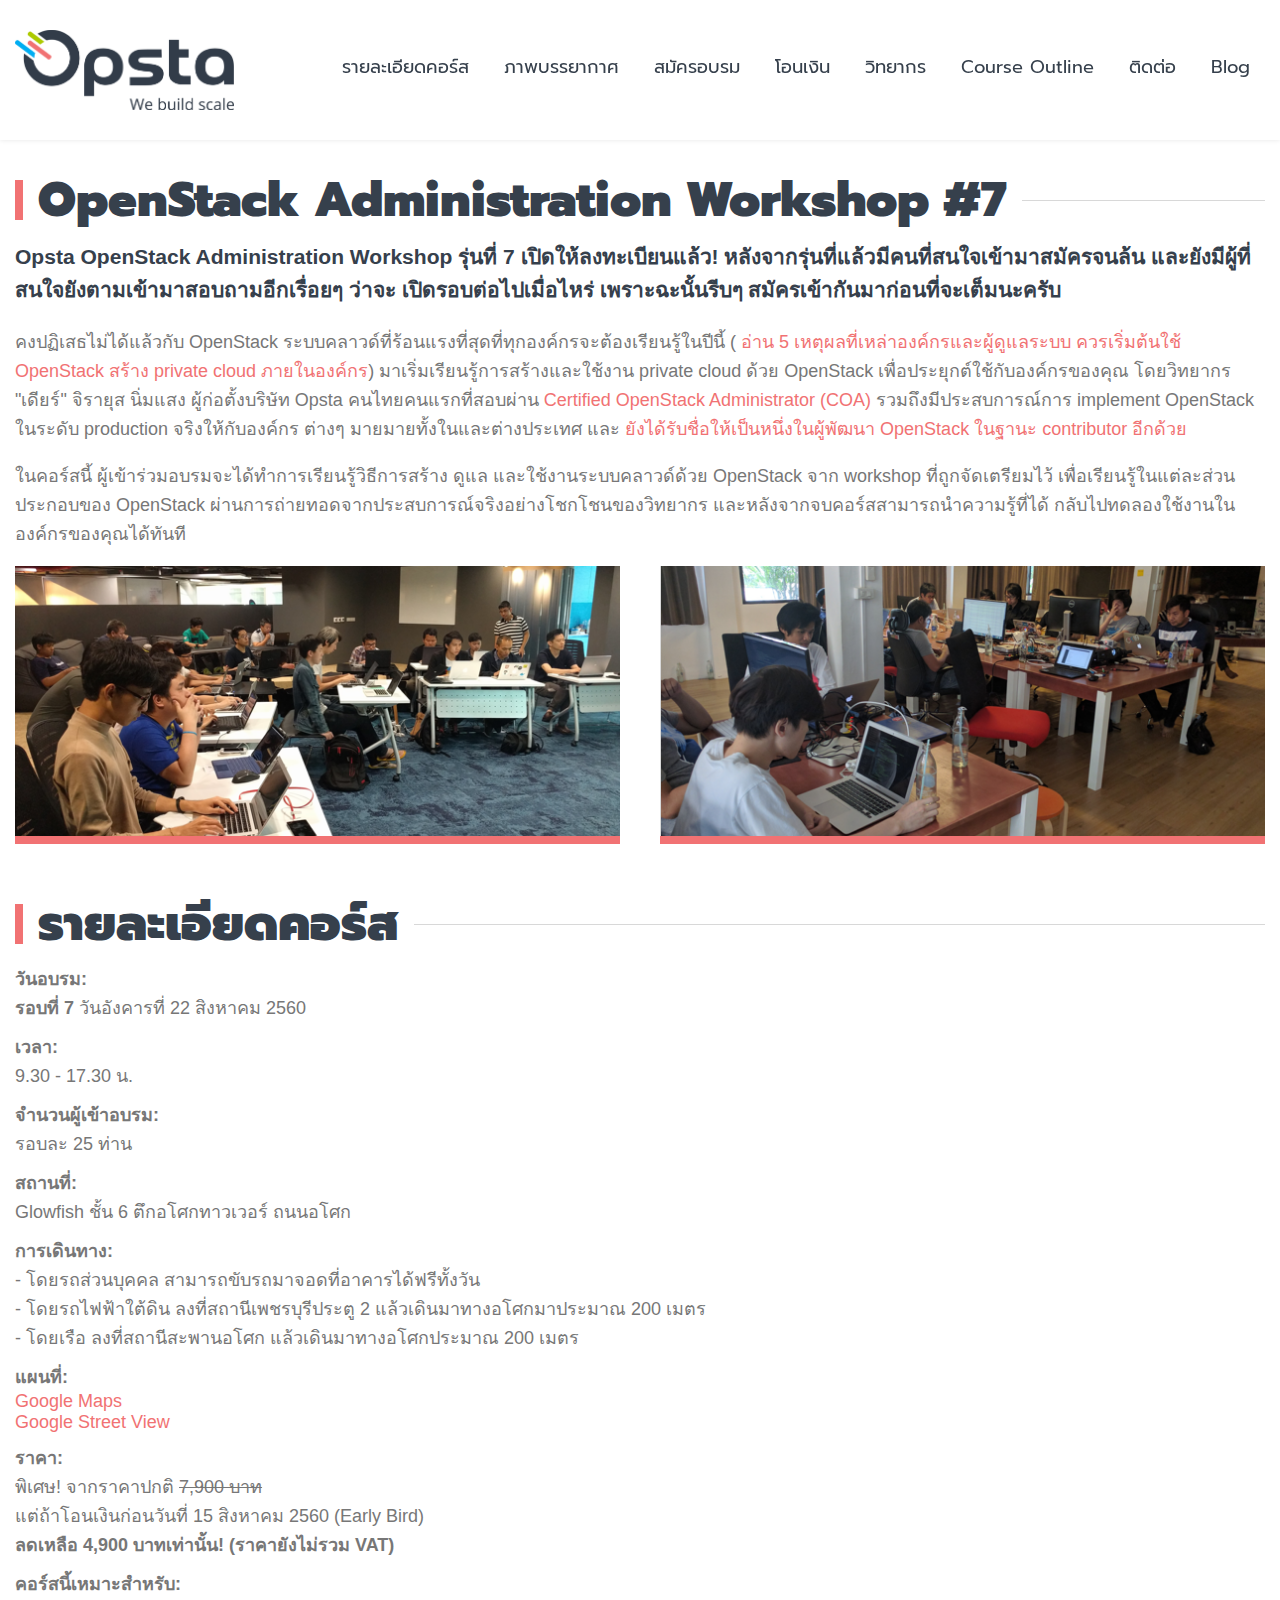
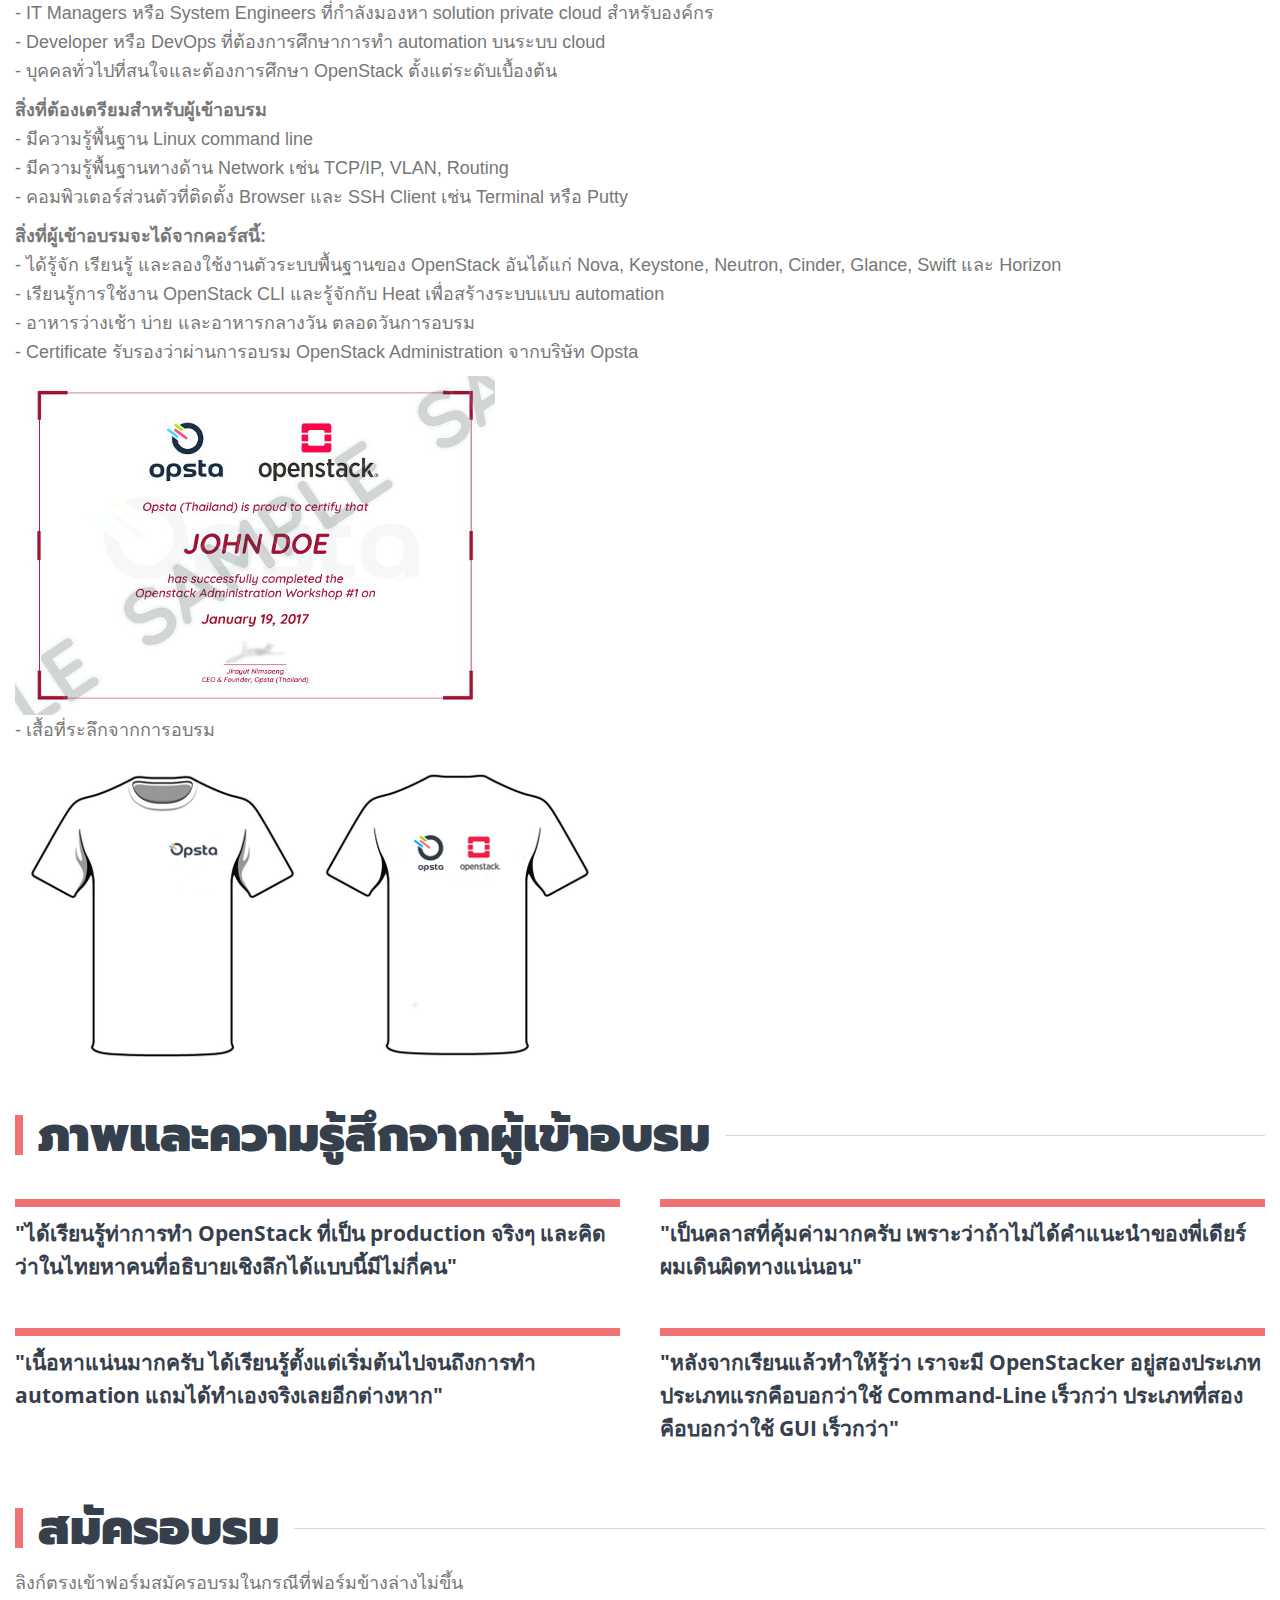
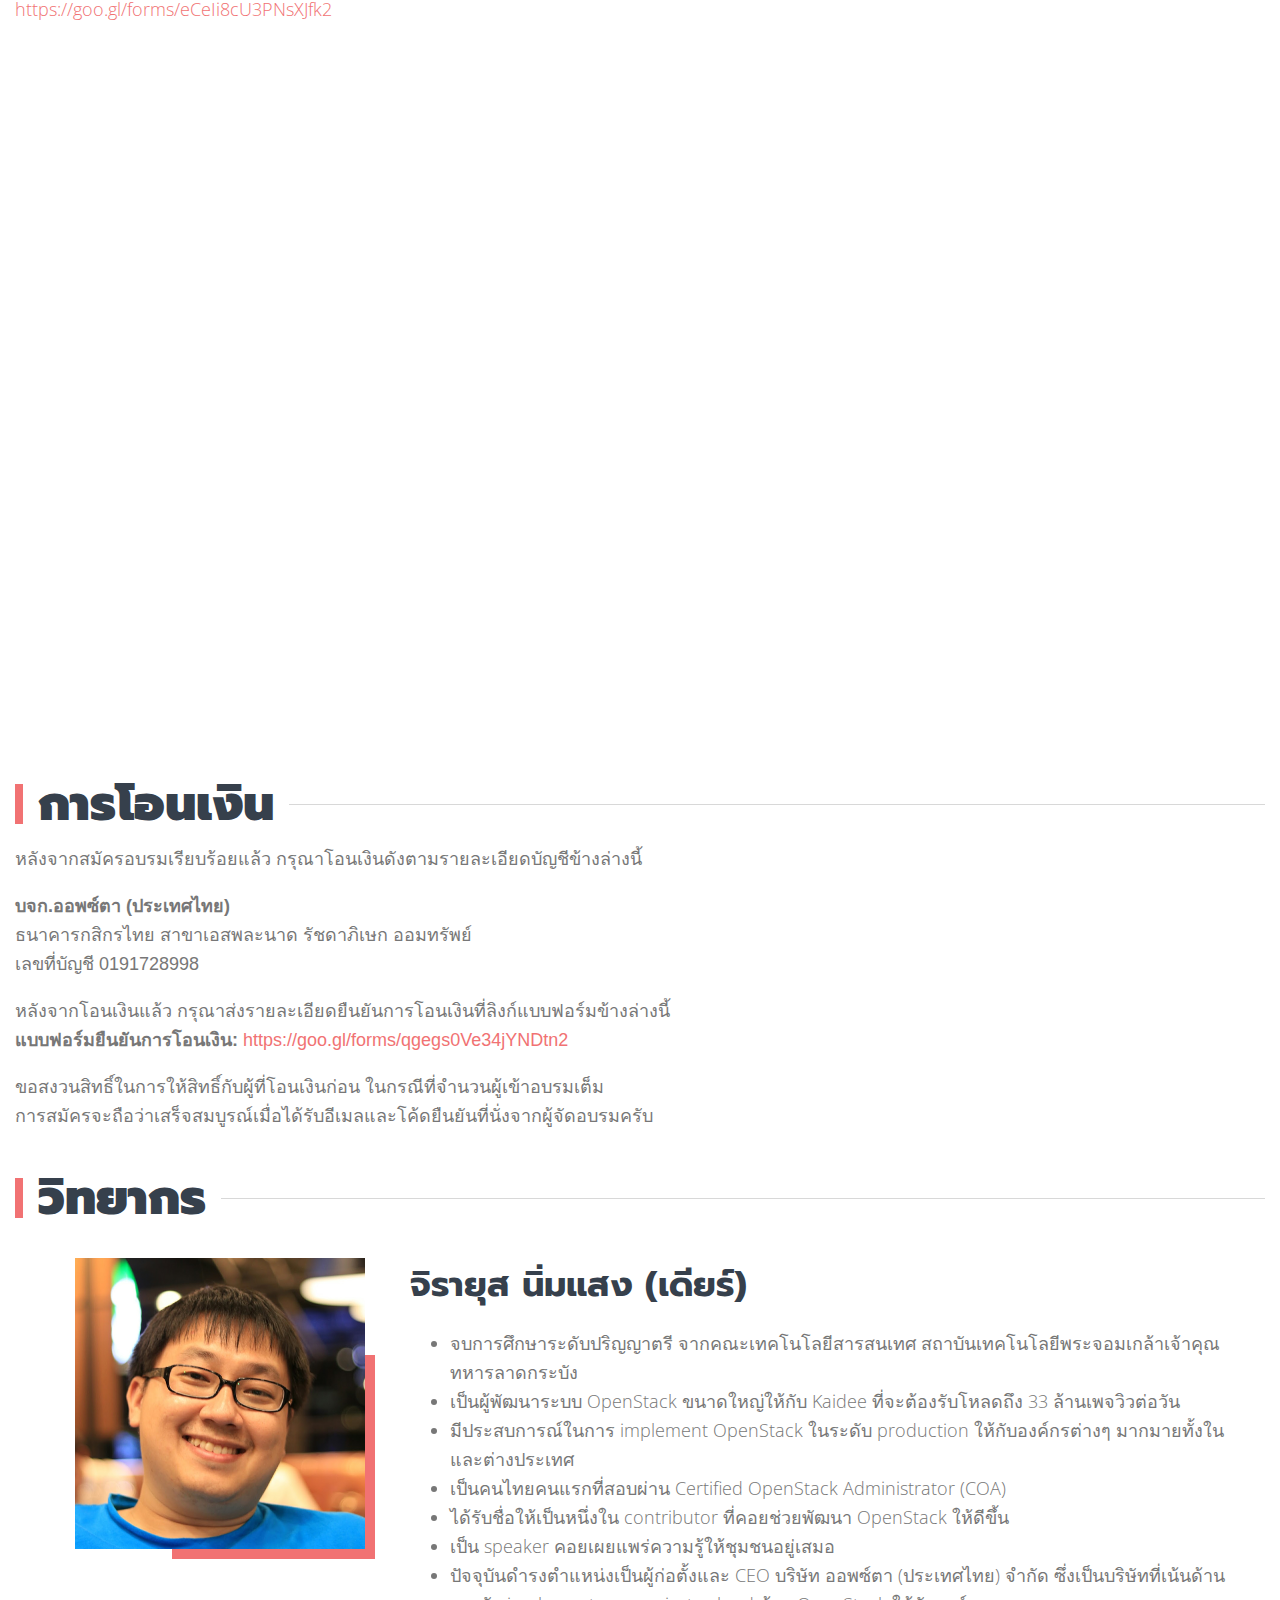
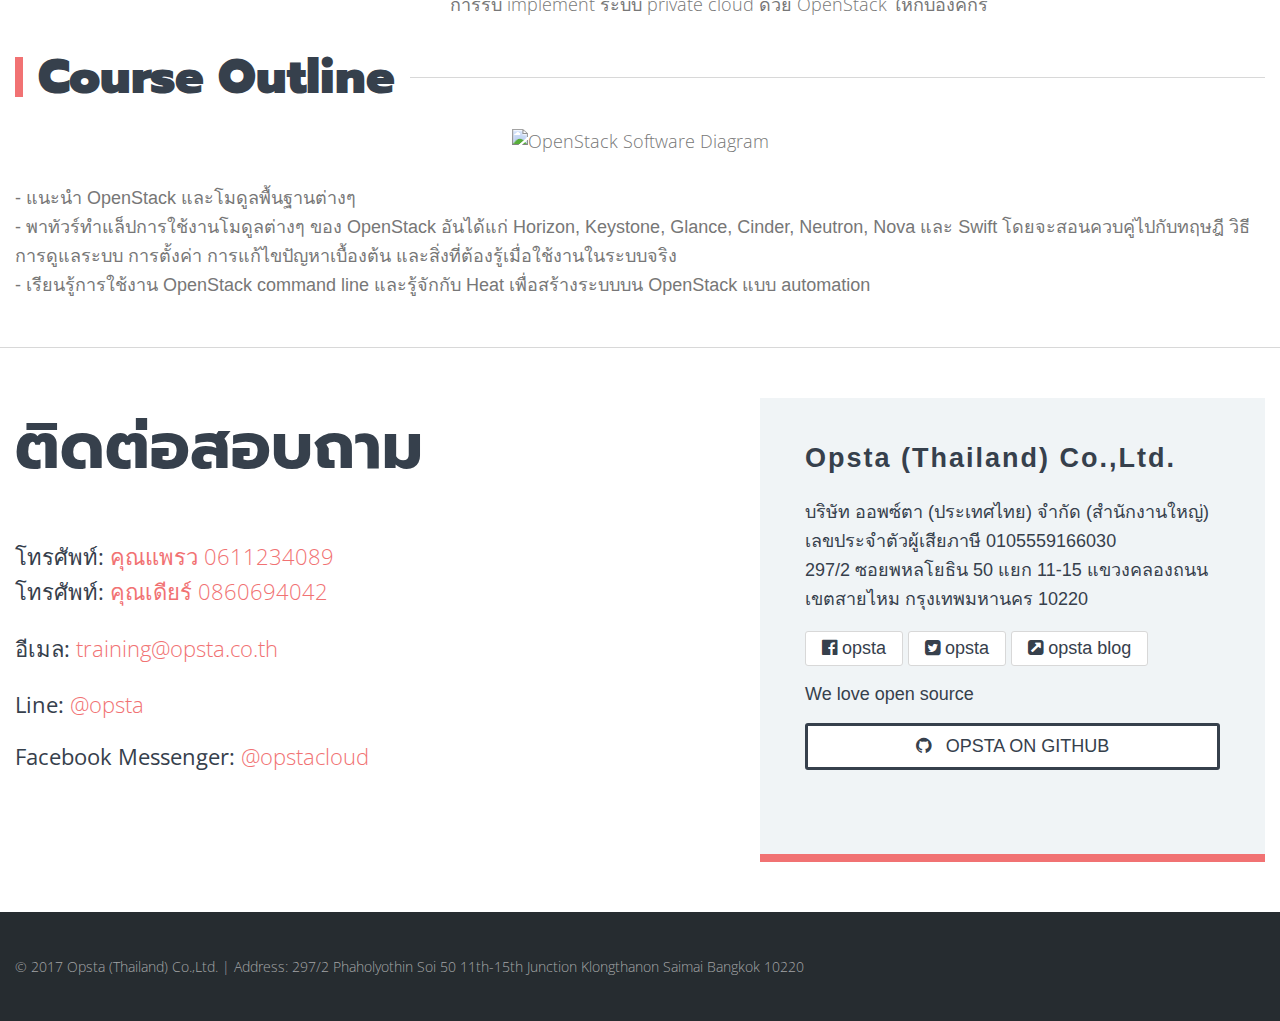
==== commit 45fb0543: "Ready for OpenStack Workshop #7!" ====
--- a/index.html
+++ b/index.html
@@ -1,297 +1,15 @@
 <!DOCTYPE HTML>
-<html>
-<head>
-    <title>Opsta | We build scale | OpenStack Administration Workshop</title>
-    <meta charset="utf-8" />
-    <meta name="viewport" content="initial-scale=1.0,minimum-scale=1.0,maximum-scale=10.0,minimal-ui"/>
-    <link href="./css/style.css" rel="stylesheet" />
-    <link href="https://fonts.googleapis.com/css?family=Open+Sans:300,400,800" rel="stylesheet">
-    <link href="https://fonts.googleapis.com/css?family=Prompt:400,700" rel="stylesheet">
-    <link rel="stylesheet" href="https://maxcdn.bootstrapcdn.com/font-awesome/4.5.0/css/font-awesome.min.css" />
-    <script>
-      (function(i,s,o,g,r,a,m){i['GoogleAnalyticsObject']=r;i[r]=i[r]||function(){
-      (i[r].q=i[r].q||[]).push(arguments)},i[r].l=1*new Date();a=s.createElement(o),
-      m=s.getElementsByTagName(o)[0];a.async=1;a.src=g;m.parentNode.insertBefore(a,m)
-      })(window,document,'script','https://www.google-analytics.com/analytics.js','ga');
-
-      ga('create', 'UA-130152-28', 'auto');
-      ga('send', 'pageview');
-
+<html lang="en-US">
+  <head>
+    <meta charset="UTF-8">
+    <meta http-equiv="refresh" content="1; url=openstack-workshop-7.html">
+    <script type="text/javascript">
+      window.location.href = "openstack-workshop-7.html"
     </script>
-</head>
-<body>
-  <header class="header">
-    <nav role="navigation" class="container">
-      <div id="logo"><a href="#"><img src="img/opsta-logo-we-build-scale.png" alt="Opsta (Thailand) Co.,Ltd." /></a></div>
-      <ul>
-        <li><a href="#description">รายละเอียดคอร์ส</a></li>
-        <li><a href="#testimonial">ภาพบรรยากาศ</a></li>
-        <li><a href="#apply">สมัครอบรม</a></li>
-        <li><a href="#transfer">โอนเงิน</a></li>
-        <li><a href="#speaker">วิทยากร</a></li>
-        <li><a href="#outline">Course Outline</a></li>
-        <li><a href="#contact">ติดต่อ</a></li>
-        <li><a href="https://blog.opsta.io">Blog</a></li>
-      </ul>
-    </nav>
-  </header>
-  <section class="section-main container">
-    <div class="service-section">
-      <h2 class="title-section"><b>OpenStack Administration Workshop #6</b></h2>
-      <div class="intro">
-        <h3>
-          Opsta OpenStack Administration Workshop รุ่นที่ 6 เปิดให้ลงทะเบียนแล้ว!
-          หลังจากรุ่นที่แล้วมีคนที่สนใจเข้ามาสมัครจนล้น และยังมีผู้ที่สนใจยังตามเข้ามาสอบถามอีกเรื่อยๆ ว่าจะ
-          เปิดรอบต่อไปเมื่อไหร่ เพราะฉะนั้นรีบๆ สมัครเข้ากันมาก่อนที่จะเต็มนะครับ
-        </h3>
-        <p>
-          คงปฏิเสธไม่ได้แล้วกับ OpenStack ระบบคลาวด์ที่ร้อนแรงที่สุดที่ทุกองค์กรจะต้องเรียนรู้ในปีนี้
-          (<a href="https://www.techtalkthai.com/5-reasons-enterprises-and-system-engineers-should-start-trying-openstack/" target="_blank">
-          อ่าน 5 เหตุผลที่เหล่าองค์กรและผู้ดูแลระบบ ควรเริ่มต้นใช้ OpenStack สร้าง private cloud ภายในองค์กร</a>)
-          มาเริ่มเรียนรู้การสร้างและใช้งาน private cloud ด้วย OpenStack เพื่อประยุกต์ใช้กับองค์กรของคุณ
-          โดยวิทยากร "เดียร์" จิรายุส นิ่มแสง ผู้ก่อตั้งบริษัท Opsta คนไทยคนแรกที่สอบผ่าน
-          <a href="https://www.openstack.org/coa" target="_blank">Certified OpenStack Administrator (COA)</a>
-          รวมถึงมีประสบการณ์การ implement OpenStack ในระดับ production จริงให้กับองค์กร
-          ต่างๆ มายมายทั้งในและต่างประเทศ และ<a href="https://www.openstack.org/software/ocata/" target="_blank">
-          ยังได้รับชื่อให้เป็นหนึ่งในผู้พัฒนา OpenStack ในฐานะ contributor อีกด้วย</a>
-        </p>
-        <p>
-          ในคอร์สนี้ ผู้เข้าร่วมอบรมจะได้ทำการเรียนรู้วิธีการสร้าง ดูแล และใช้งานระบบคลาวด์ด้วย
-          OpenStack จาก workshop ที่ถูกจัดเตรียมไว้ เพื่อเรียนรู้ในแต่ละส่วนประกอบของ OpenStack
-          ผ่านการถ่ายทอดจากประสบการณ์จริงอย่างโชกโชนของวิทยากร และหลังจากจบคอร์สสามารถนำความรู้ที่ได้
-          กลับไปทดลองใช้งานในองค์กรของคุณได้ทันที
-        </p>
-      </div>
-      <div class="grid">
-        <div class="col-6">
-          <figure class="photo-event"><img src="img/Photo-Event.png" alt="" /></figure>
-        </div>
-        <div class="col-6">
-          <figure class="photo-event"><img src="img/Photo-Event-Training.png" alt="" /></figure>
-        </div>
-      </div>
-    </div>
-  </section>
-
-  <section id="description" class="container nav-link">
-    <div class="description-section section">
-      <h2 class="title-section"><b>รายละเอียดคอร์ส</b></h2>
-      <p>
-        <strong>วันอบรม:</strong><br/>
-        <strong>รอบที่ 6</strong> วันพฤหัสที่ 27 กรกฎาคม 2560<br/>
-      </p>
-      <p>
-        <strong>เวลา:</strong><br/>
-        9.30 - 17.30 น.
-      </p>
-      <p>
-        <strong>จำนวนผู้เข้าอบรม:</strong><br/>
-        รอบละ 25 ท่าน
-      </p>
-      <p>
-        <strong>สถานที่:</strong><br/>
-        Glowfish ชั้น 6 ตึกอโศกทาวเวอร์ ถนนอโศก
-      </p>
-      <p>
-        <strong>การเดินทาง:</strong><br/>
-        - โดยรถส่วนบุคคล สามารถขับรถมาจอดที่อาคารได้ฟรีทั้งวัน<br/>
-        - โดยรถไฟฟ้าใต้ดิน ลงที่สถานีเพชรบุรีประตู 2 แล้วเดินมาทางอโศกมาประมาณ 200 เมตร<br/>
-        - โดยเรือ ลงที่สถานีสะพานอโศก แล้วเดินมาทางอโศกประมาณ 200 เมตร
-      </p>
-      <p>
-        <strong>แผนที่:</strong><br/>
-        <a href="https://goo.gl/maps/idMAdpLpJkH2" target="_blank">Google Maps</a><br/>
-        <a href="https://goo.gl/maps/8Gyd6WrFKFz" target="_blank">Google Street View</a>
-      </p>
-      <p>
-        <strong>ราคา:</strong><br/>
-        พิเศษ! จากราคาปกติ <del>7,900 บาท</del><br/>
-        แต่ถ้าโอนเงินก่อนวันที่ 21 กรกฎาคม 2560 (Early Bird)<br/>
-        <strong>ลดเหลือ 4,900 บาทเท่านั้น! (ราคายังไม่รวม VAT)</strong>
-      </p>
-      <p>
-        <strong>คอร์สนี้เหมาะสำหรับ:</strong><br/>
-        - IT Managers หรือ System Engineers ที่กำลังมองหา solution private cloud สำหรับองค์กร<br/>
-        - Developer หรือ DevOps ที่ต้องการศึกษาการทำ automation บนระบบ cloud<br/>
-        - บุคคลทั่วไปที่สนใจและต้องการศึกษา OpenStack ตั้งแต่ระดับเบื้องต้น
-      </p>
-      <p>
-        <strong>สิ่งที่ต้องเตรียมสำหรับผู้เข้าอบรม</strong><br/>
-        - มีความรู้พื้นฐาน Linux command line<br/>
-        - มีความรู้พื้นฐานทางด้าน Network เช่น TCP/IP, VLAN, Routing<br/>
-        - คอมพิวเตอร์ส่วนตัวที่ติดตั้ง Browser และ SSH Client เช่น Terminal หรือ Putty<br/>
-      </p>
-      <p>
-        <strong>สิ่งที่ผู้เข้าอบรมจะได้จากคอร์สนี้:</strong><br/>
-        - ได้รู้จัก เรียนรู้ และลองใช้งานตัวระบบพื้นฐานของ OpenStack อันได้แก่ Nova, Keystone, Neutron, Cinder, Glance, Swift และ Horizon<br/>
-        - เรียนรู้การใช้งาน OpenStack CLI และรู้จักกับ Heat เพื่อสร้างระบบแบบ automation<br/>
-        - อาหารว่างเช้า บ่าย และอาหารกลางวัน ตลอดวันการอบรม<br/>
-        - Certificate รับรองว่าผ่านการอบรม OpenStack Administration จากบริษัท Opsta<br/>
-        <figure class="shirt"><img src="img/certificate-resize.jpg" alt="Sample Certificate" /></figure>
-        - เสื้อที่ระลึกจากการอบรม<br/>
-        <figure class="shirt"><img src="img/shirt.png" alt="Shirt" /></figure>
-      </p>
-    </div>
-  </section>
-
-  <section id="testimonial" class="container nav-link">
-    <div class="gallery">
-      <h2 class="title-section"><b>ภาพและความรู้สึกจากผู้เข้าอบรม</b></h2>
-      <div class="grid">
-        <div class="col-6">
-          <figure class="photo-event"><img src="https://c1.staticflickr.com/1/765/32369905321_e295039bbd_z.jpg" alt="" /></figure>
-          <h3>"ได้เรียนรู้ท่าการทำ OpenStack ที่เป็น production จริงๆ และคิดว่าในไทยหาคนที่อธิบายเชิงลึกได้แบบนี้มีไม่กี่คน"</h3>
-        </div>
-        <div class="col-6">
-          <figure class="photo-event"><img src="https://c1.staticflickr.com/1/696/32369875601_12f0a65e1f_z.jpg" alt="" /></figure>
-          <h3>"เป็นคลาสที่คุ้มค่ามากครับ เพราะว่าถ้าไม่ได้คำแนะนำของพี่เดียร์ ผมเดินผิดทางแน่นอน"</h3>
-        </div>
-        <div class="col-6">
-          <figure class="photo-event"><img src="https://c1.staticflickr.com/1/309/31648008554_5163e5bb7b_z.jpg" alt="" /></figure>
-          <h3>"เนื้อหาแน่นมากครับ ได้เรียนรู้ตั้งแต่เริ่มต้นไปจนถึงการทำ automation แถมได้ทำเองจริงเลยอีกต่างหาก"</h3>
-        </div>
-        <div class="col-6">
-          <figure class="photo-event"><img src="https://c1.staticflickr.com/1/577/32450898426_25251da5ee_z.jpg" alt="" /></figure>
-          <h3>"หลังจากเรียนแล้วทำให้รู้ว่า เราจะมี OpenStacker อยู่สองประเภท ประเภทแรกคือบอกว่าใช้ Command-Line เร็วกว่า ประเภทที่สองคือบอกว่าใช้ GUI เร็วกว่า"</h3>
-        </div>
-      </div>
-      <p>&nbsp;</p>
-    </div>
-  </section>
-
-  <section id="apply" class="container nav-link">
-    <div class="about-company">
-      <h2 class="title-section"><b>สมัครอบรม</b></h2>
-      <p>
-        ลิงก์ตรงเข้าฟอร์มสมัครอบรมในกรณีที่ฟอร์มข้างล่างไม่ขึ้น<br/>
-        <a href="https://goo.gl/forms/zMhiqMmcAjvEoTxP2" target="_blank">https://goo.gl/forms/zMhiqMmcAjvEoTxP2</a>
-      </p>
-      <div class="founder-opsta">
-        <iframe src="https://docs.google.com/forms/d/e/1FAIpQLSeQGf61EO7fFX1VPDqoSyOi3YO-24sw7AaxSMGjkH-U1SxJnQ/viewform?embedded=true" width="100%" height="700" frameborder="0" marginheight="0" marginwidth="0">Loading...</iframe>
-      </div>
-    </div>
-  </section>
-
-  <section id="transfer" class="container nav-link">
-    <div class="transfer-section section">
-      <h2 class="title-section"><b>การโอนเงิน</b></h2>
-      <div>
-        <p>
-          หลังจากสมัครอบรมเรียบร้อยแล้ว กรุณาโอนเงินดังตามรายละเอียดบัญชีข้างล่างนี้
-        </p>
-        <p>
-          <strong>บจก.ออพซ์ตา (ประเทศไทย)</strong><br/>
-          ธนาคารกสิกรไทย สาขาเอสพละนาด รัชดาภิเษก ออมทรัพย์<br/>
-          เลขที่บัญชี 0191728998
-        </p>
-        <p>
-          หลังจากโอนเงินแล้ว กรุณาส่งรายละเอียดยืนยันการโอนเงินที่ลิงก์แบบฟอร์มข้างล่างนี้<br/>
-          <strong>แบบฟอร์มยืนยันการโอนเงิน:</strong> <a href="https://goo.gl/forms/nWeUHvGClUmarqXg1" target="_blank">https://goo.gl/forms/nWeUHvGClUmarqXg1</a>
-        </p>
-        <p>
-          ขอสงวนสิทธิ์ในการให้สิทธิ์กับผู้ที่โอนเงินก่อน ในกรณีที่จำนวนผู้เข้าอบรมเต็ม<br/>
-          การสมัครจะถือว่าเสร็จสมบูรณ์เมื่อได้รับอีเมลและโค้ดยืนยันที่นั่งจากผู้จัดอบรมครับ
-        </p>
-      </div>
-    </div>
-  </section>
-
-  <section id="speaker" class="container nav-link">
-    <div class="about-company">
-      <h2 class="title-section"><b>วิทยากร</b></h2>
-      <div class="founder-opsta">
-        <div class="grid">
-          <div class="col-left">
-            <figure class="founder"><img src="img/Avatar2.png" alt="Jirayut Nimsaeng" /></figure>
-          </div>
-          <div class="col-right">
-            <div class="bio">
-              <h3 class="expert">จิรายุส นิ่มแสง (เดียร์)</h3>
-              <ul>
-                <li>จบการศึกษาระดับปริญญาตรี จากคณะเทคโนโลยีสารสนเทศ สถาบันเทคโนโลยีพระจอมเกล้าเจ้าคุณทหารลาดกระบัง</li>
-                <li>เป็นผู้พัฒนาระบบ OpenStack ขนาดใหญ่ให้กับ Kaidee ที่จะต้องรับโหลดถึง 33 ล้านเพจวิวต่อวัน</li>
-                <li>มีประสบการณ์ในการ implement OpenStack ในระดับ production ให้กับองค์กรต่างๆ มากมายทั้งในและต่างประเทศ</li>
-                <li>เป็นคนไทยคนแรกที่สอบผ่าน Certified OpenStack Administrator (COA)</li>
-                <li>ได้รับชื่อให้เป็นหนึ่งใน contributor ที่คอยช่วยพัฒนา OpenStack ให้ดีขึ้น</li>
-                <li>เป็น speaker คอยเผยแพร่ความรู้ให้ชุมชนอยู่เสมอ</li>
-                <li>ปัจจุบันดำรงตำแหน่งเป็นผู้ก่อตั้งและ CEO บริษัท ออพซ์ตา (ประเทศไทย) จำกัด ซึ่งเป็นบริษัทที่เน้นด้านการรับ implement ระบบ private cloud ด้วย OpenStack ให้กับองค์กร</li>
-              </ul>
-            </div>
-          </div>
-        </div>
-      </div>
-    </div>
-  </section>
-
-  <section id="outline" class="container nav-link">
-    <div class="about-company">
-      <h2 class="title-section"><b>Course Outline</b></h2>
-      <div class="section">
-        <figure class="section-img"><img src="https://blog.opsta.io/assets/20170515/openstack-overview-diagram.png" alt="OpenStack Software Diagram" /></figure>
-        <p>
-          - แนะนำ OpenStack และโมดูลพื้นฐานต่างๆ<br/>
-          - พาทัวร์ทำแล็ปการใช้งานโมดูลต่างๆ ของ OpenStack อันได้แก่ Horizon, Keystone, Glance, Cinder, Neutron, Nova และ Swift โดยจะสอนควบคู่ไปกับทฤษฎี วิธีการดูแลระบบ การตั้งค่า การแก้ไขปัญหาเบื้องต้น และสิ่งที่ต้องรู้เมื่อใช้งานในระบบจริง<br/>
-          - เรียนรู้การใช้งาน OpenStack command line และรู้จักกับ Heat เพื่อสร้างระบบบน OpenStack แบบ automation<br/>
-        </p>
-      </div>
-    </div>
-  </section>
-
-  <div id="contact" class="contact-us nav-link">
-    <div class="container">
-      <div class="grid">
-        <div class="col-6">
-          <h2 class="title">ติดต่อสอบถาม</h2>
-          <div class="list-contact">
-            <p>
-              <strong>โทรศัพท์: </strong><a href="tel:+66892885182">คุณแพรว 0611234089</a><br/>
-              <strong>โทรศัพท์: </strong><a href="tel:+66860694042">คุณเดียร์ 0860694042</a>
-            </p>
-            <p>
-              <strong>อีเมล: </strong>
-              <a href="mailto:training@opsta.co.th?Subject=สอบถามข้อมูลการอบรมเพิ่มเติม" target="_top">training@opsta.co.th</a>
-            </p>
-            <p>
-              <strong>Line: </strong><a href="http://line.me/ti/p/%40nuc8538i" target="_blank">@opsta</a>
-            </p>
-            <p>
-              <strong>Facebook Messenger: </strong><a href="https://www.facebook.com/opstacloud/" target="_blank">@opstacloud</a>
-            </p>
-          </div>
-        </div>
-        <div class="col-6">
-          <div class="box-other-site">
-            <h2 class="title-box">Opsta (Thailand) Co.,Ltd.</h2>
-            <div class="social-network">
-              <p>
-                <b>บริษัท ออพซ์ตา (ประเทศไทย) จำกัด (สำนักงานใหญ่)</b><br/>
-                เลขประจำตัวผู้เสียภาษี 0105559166030<br/>
-                297/2 ซอยพหลโยธิน 50 แยก 11-15
-                แขวงคลองถนน เขตสายไหม
-                กรุงเทพมหานคร 10220
-              </p>
-              <p>
-                <a href="https://facebook.com/opstacloud" target="_blank" class="icon-social"><span class="fa fa-facebook-official"></span> opsta</a>
-                <a href="https://twitter.com/opstacloud" target="_blank" class="icon-social"><span class="fa fa-twitter-square"></span> opsta</a>
-                <a href="https://blog.opsta.io" target="_blank" class="icon-social"><span class="fa fa-external-link-square"></span> opsta blog</a>
-              </p>
-            </div>
-            <p>
-              We love open source
-            </p>
-            <p>
-              <a class="btn" href="https://github.com/opsta" target="_blank"><span class="fa fa-github"></span>Opsta on github</a>
-            </p>
-            <br>
-          </div>
-        </div>
-      </div>
-    </div>
-  </div>
-  <footer class="footer-content">
-    <div class="container">
-      <p class="copyright">© 2017 Opsta (Thailand) Co.,Ltd. | Address: 297/2 Phaholyothin Soi 50 11th-15th Junction Klongthanon Saimai Bangkok 10220</p>
-    </div>
-  </footer>
-</body>
-<html>
+    <title>Page Redirection</title>
+  </head>
+  <body>
+    <!-- Note: don't tell people to `click` the link, just tell them that it is a link. -->
+    If you are not redirected automatically, follow this <a href='openstack-workshop-7.html'>OpenStack Administration Workshop #7</a>.
+  </body>
+</html>
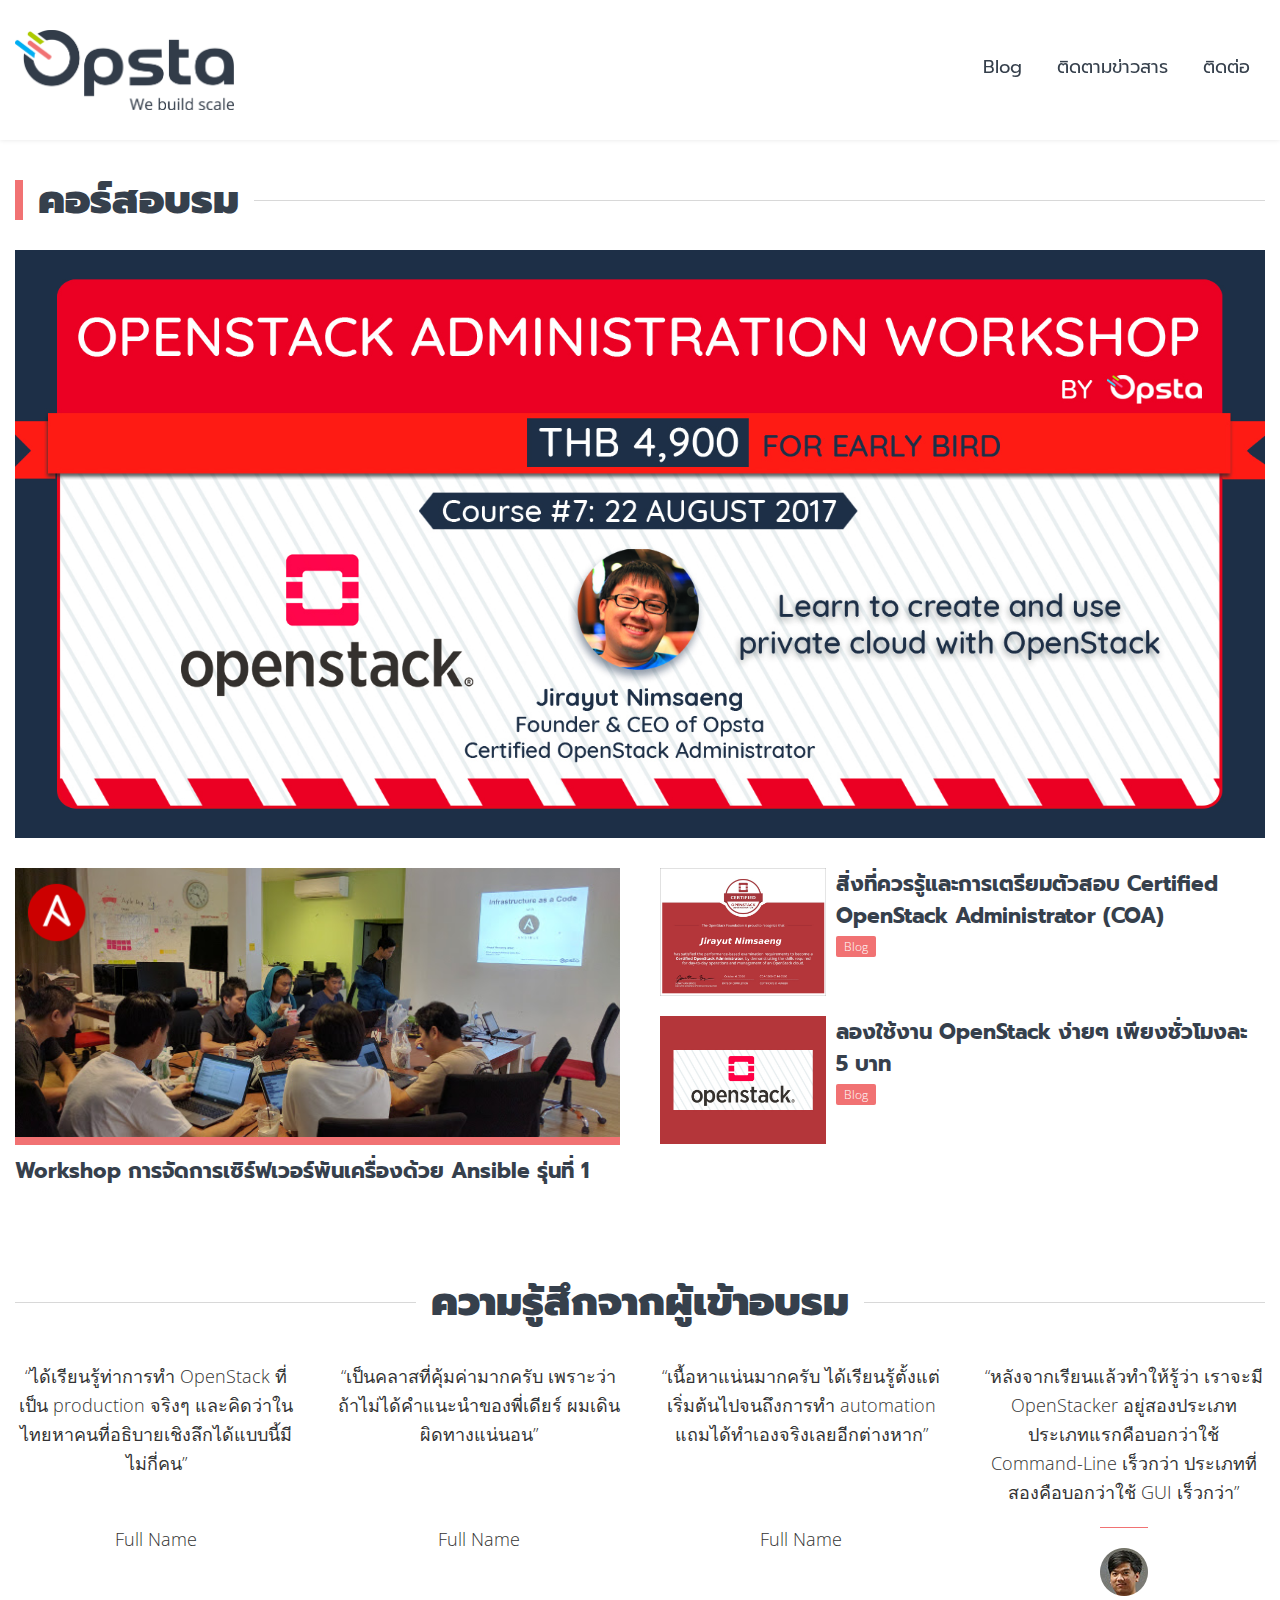
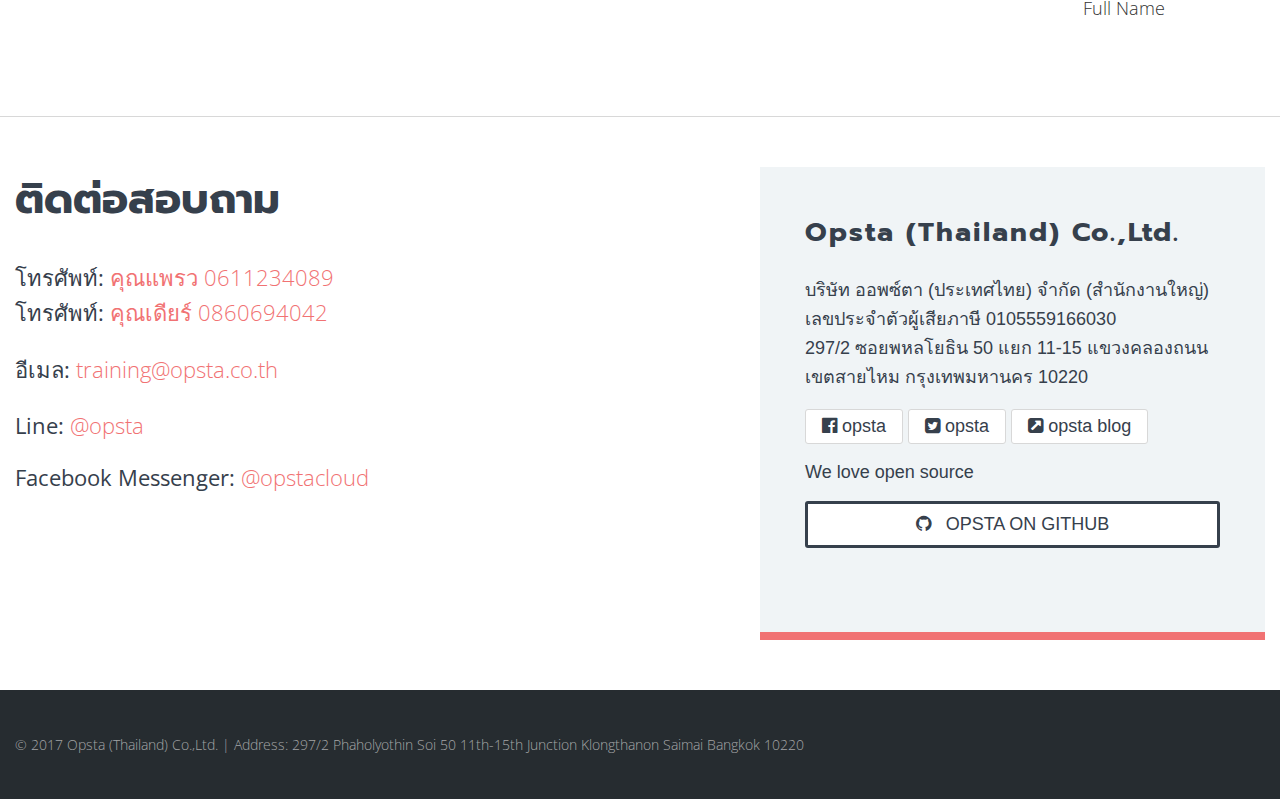
==== commit e7be5897: "Update Training" ====
--- a/index.html
+++ b/index.html
@@ -1,15 +1,176 @@
 <!DOCTYPE HTML>
 <html lang="en-US">
   <head>
-    <meta charset="UTF-8">
-    <meta http-equiv="refresh" content="1; url=openstack-workshop-7.html">
-    <script type="text/javascript">
-      window.location.href = "openstack-workshop-7.html"
+    <title>Opsta | OpenStack Expert | OpenStack Administration Workshop</title>
+    <meta charset="utf-8" />
+    <meta name="viewport" content="initial-scale=1.0,minimum-scale=1.0,maximum-scale=10.0,minimal-ui"/>
+    <link href="./css/style.css" rel="stylesheet" />
+    <link href="https://fonts.googleapis.com/css?family=Open+Sans:300,400,800" rel="stylesheet">
+    <link href="https://fonts.googleapis.com/css?family=Prompt:400,700" rel="stylesheet">
+    <link rel="stylesheet" href="https://maxcdn.bootstrapcdn.com/font-awesome/4.5.0/css/font-awesome.min.css" />
+    <script>
+      (function(i,s,o,g,r,a,m){i['GoogleAnalyticsObject']=r;i[r]=i[r]||function(){
+      (i[r].q=i[r].q||[]).push(arguments)},i[r].l=1*new Date();a=s.createElement(o),
+      m=s.getElementsByTagName(o)[0];a.async=1;a.src=g;m.parentNode.insertBefore(a,m)
+      })(window,document,'script','https://www.google-analytics.com/analytics.js','ga');
+
+      ga('create', 'UA-130152-28', 'auto');
+      ga('send', 'pageview');
+
     </script>
-    <title>Page Redirection</title>
   </head>
   <body>
-    <!-- Note: don't tell people to `click` the link, just tell them that it is a link. -->
-    If you are not redirected automatically, follow this <a href='openstack-workshop-7.html'>OpenStack Administration Workshop #7</a>.
+    <header class="header">
+      <nav role="navigation" class="container">
+        <div id="logo"><a href="./"><img src="img/opsta-logo-we-build-scale.png" alt="Opsta (Thailand) Co.,Ltd." /></a></div>
+        <ul>
+          <li><a href="https://blog.opsta.io/" target="_blank">Blog</a></li>
+          <li><a href="https://www.facebook.com/opstacloud" target="_blank">ติดตามข่าวสาร</a></li>
+          <li><a href="#contact">ติดต่อ</a></li>
+        </ul>
+      </nav>
+    </header>
+    <section class="section-main container">
+      <div class="service-section">
+        <h2 class="title-section"><b>คอร์สอบรม</b></h2>
+        <div class="intro">
+          <a href="openstack-workshop-7.html">
+            <figure class="poster">
+              <img src="img/poster-openstack-workshop-7.jpg" alt="Opsta OpenStack Administration Workshop #7 Poster">
+            </figure>
+          </a>
+        </div>
+        <div class="grid">
+          <div class="col-6">
+            <a href="ansible-workshop-1.html">
+              <figure class="photo-event"><img src="img/ansible-event.png" alt=""></figure>
+              <h3>Workshop การจัดการเซิร์ฟเวอร์พันเครื่องด้วย Ansible รุ่นที่ 1</h3>
+            </a>
+          </div>
+          <div class="col-6">
+            <div class="article-blog">
+              <ul>
+                <li>
+                  <a href="https://blog.opsta.io/openstack/2017/07/05/tip-coa-exam.html" target="_blank">
+                    <img class="thumb-blog" src="img/coa-jirayut.jpg" alt="">
+                    <h3 class="title-blog">สิ่งที่ควรรู้และการเตรียมตัวสอบ Certified OpenStack Administrator (COA)</h3>
+                    <span class="label-blog">Blog</span>
+                  </a>
+                </li>
+                <li>
+                  <a href="https://blog.opsta.io/openstack-ansible/2017/05/15/install-osa-aio.html" target="_blank">
+                    <img class="thumb-blog" src="img/Openstack-blog.jpg" alt="">
+                    <h3 class="title-blog">ลองใช้งาน OpenStack ง่ายๆ เพียงชั่วโมงละ 5 บาท</h3>
+                    <span class="label-blog">Blog</span>
+                  </a>
+                </li>
+              </ul>
+            </div>
+          </div>
+        </div>
+      </div>
+    </section>
+    <br>
+    <section class="container customers-review">
+      <h2 class="title-section"><b>ความรู้สึกจากผู้เข้าอบรม</b></h2>
+      <div class="grid">
+        <div class="col-3">
+          <div class="feedback">
+            <blockquote>
+              “ได้เรียนรู้ท่าการทำ OpenStack ที่เป็น production จริงๆ และคิดว่าในไทยหาคนที่อธิบายเชิงลึกได้แบบนี้มีไม่กี่คน”
+            </blockquote>
+            <img src="img/avatar-1.png" alt="">
+            <span class="customer-name">Full Name</span>
+          </div>
+        </div>
+        <div class="col-3">
+          <div class="feedback">
+            <blockquote>
+              “เป็นคลาสที่คุ้มค่ามากครับ เพราะว่าถ้าไม่ได้คำแนะนำของพี่เดียร์ ผมเดินผิดทางแน่นอน”
+            </blockquote>
+            <img src="img/avatar-2.png" alt="">
+            <span class="customer-name">Full Name</span>
+          </div>
+        </div>
+        <div class="col-3">
+          <div class="feedback">
+            <blockquote>
+              “เนื้อหาแน่นมากครับ ได้เรียนรู้ตั้งแต่เริ่มต้นไปจนถึงการทำ automation แถมได้ทำเองจริงเลยอีกต่างหาก”
+            </blockquote>
+            <img src="img/avatar-3.png" alt="">
+            <span class="customer-name">Full Name</span>
+          </div>
+        </div>
+        <div class="col-3">
+          <div class="feedback">
+            <blockquote>
+              “หลังจากเรียนแล้วทำให้รู้ว่า เราจะมี OpenStacker อยู่สองประเภท ประเภทแรกคือบอกว่าใช้ Command-Line เร็วกว่า ประเภทที่สองคือบอกว่าใช้ GUI เร็วกว่า”
+            </blockquote>
+            <img src="img/avatar-4.png" alt="">
+            <span class="customer-name">Full Name</span>
+          </div>
+        </div>
+      </div>
+    </section>
+    <br>
+    <br>
+    <br>
+    <br>
+    <div id="contact" class="contact-us nav-link">
+      <div class="container">
+        <div class="grid">
+          <div class="col-6">
+            <h2 class="title">ติดต่อสอบถาม</h2>
+            <div class="list-contact">
+              <p>
+                <strong>โทรศัพท์: </strong><a href="tel:+66892885182">คุณแพรว 0611234089</a><br>
+                <strong>โทรศัพท์: </strong><a href="tel:+66860694042">คุณเดียร์ 0860694042</a>
+              </p>
+              <p>
+                <strong>อีเมล: </strong>
+                <a href="mailto:training@opsta.co.th?Subject=สอบถามข้อมูลการอบรมเพิ่มเติม" target="_top">training@opsta.co.th</a>
+              </p>
+              <p>
+                <strong>Line: </strong><a href="http://line.me/ti/p/%40nuc8538i" target="_blank">@opsta</a>
+              </p>
+              <p>
+                <strong>Facebook Messenger: </strong><a href="https://www.facebook.com/opstacloud/" target="_blank">@opstacloud</a>
+              </p>
+            </div>
+          </div>
+          <div class="col-6">
+            <div class="box-other-site">
+              <h2 class="title-box">Opsta (Thailand) Co.,Ltd.</h2>
+              <div class="social-network">
+                <p>
+                  <b>บริษัท ออพซ์ตา (ประเทศไทย) จำกัด (สำนักงานใหญ่)</b><br>
+                  เลขประจำตัวผู้เสียภาษี 0105559166030<br>
+                  297/2 ซอยพหลโยธิน 50 แยก 11-15
+                  แขวงคลองถนน เขตสายไหม
+                  กรุงเทพมหานคร 10220
+                </p>
+                <p>
+                  <a href="https://facebook.com/opstacloud" target="_blank" class="icon-social"><span class="fa fa-facebook-official"></span> opsta</a>
+                  <a href="https://twitter.com/opstacloud" target="_blank" class="icon-social"><span class="fa fa-twitter-square"></span> opsta</a>
+                  <a href="https://blog.opsta.io" target="_blank" class="icon-social"><span class="fa fa-external-link-square"></span> opsta blog</a>
+                </p>
+              </div>
+              <p>
+                We love open source
+              </p>
+              <p>
+                <a class="btn" href="https://github.com/opsta" target="_blank"><span class="fa fa-github"></span>Opsta on github</a>
+              </p>
+              <br>
+            </div>
+          </div>
+        </div>
+      </div>
+    </div>
+    <footer class="footer-content">
+      <div class="container">
+        <p class="copyright">© 2017 Opsta (Thailand) Co.,Ltd. | Address: 297/2 Phaholyothin Soi 50 11th-15th Junction Klongthanon Saimai Bangkok 10220</p>
+      </div>
+    </footer>
   </body>
 </html>
--- a/css/style.css
+++ b/css/style.css
@@ -0,0 +1,626 @@
+body {
+    font-family: "Open Sans", Helvetica Neue, Helvetica, Arial, sans-serif;
+    font-size: 18px;
+    font-weight: 400;
+    padding: 0;
+    margin: 0;
+    color: #777;
+}
+@media only screen and (min-width: 48em) {
+    body {
+        font-weight: 300;
+    }
+}
+img {
+    vertical-align: middle;
+    max-width: 100%;
+}
+a {
+    color: #F17273;
+    text-decoration: none;
+    -webkit-transition: color .2s;
+    transition: color .2s;
+}
+a:hover {
+    color: #36404C;
+}
+h1,
+h2,
+h3,
+h4,
+h5,
+h6 {
+  font-family: "Prompt", Arial, sans-serif;
+  color: #36404C;
+  margin-top: 0;
+}
+figure {
+    margin: 0;
+}
+p {
+    margin-top: 0;
+}
+.btn {
+    display: block;
+    text-align: center;
+    background-color: #fff;
+    border: 3px solid #36404C;
+    color: #36404C;
+    border-radius: 3px;
+    padding: 10px 0;
+    font-weight: 400;
+    text-transform: uppercase;
+}
+.btn:hover {
+    border-color: #F17273;
+    color: #F17273;
+}
+.btn .fa {
+    display: inline-block;
+    margin-right: 15px;
+}
+.container {
+    max-width: 1280px;
+    margin: auto;
+    padding: 0 15px;
+}
+.section-main {
+    margin-top: 180px;
+}
+.section {
+    padding-bottom: 30px;
+}
+.title {
+    font-family: "Prompt", Arial, sans-serif;
+    margin: 0;
+}
+@media only screen and (min-width: 48em) {
+    .title {
+        font-size: 42px;
+    }
+}
+.title-section {
+    font-family: "Prompt", Arial, sans-serif;
+    font-size: 40px;
+    border-left: 8px solid #F17273;
+    position: relative;
+    background-color: #fff;
+    line-height: 40px;
+    font-weight: 800;
+    margin-bottom: 20px;
+}
+.title-section > b {
+    background-color: #fff;
+    display: inline-block;
+    position: relative;
+    padding: 0 15px;
+    z-index: 20;
+}
+.title-section:after {
+    content: '';
+    width: 100%;
+    background-color: #D8D8D8;
+    height: 1px;
+    position: absolute;
+    top: 50%;
+    right: 0;
+}
+.sub-title {
+    font-size: 38px;
+    margin: 15px 0;
+}
+.grid:before,
+.grid:after {
+    display: block;
+    content: '';
+    clear: both;
+}
+@media only screen and (min-width: 48em) {
+    .grid {
+        margin: 0 -20px;
+    }
+}
+@media only screen and (min-width: 48em) {
+    .col-3 {
+        float: left;
+        padding: 0 20px;
+        width: 25%;
+    }
+    .col-6 {
+        float: left;
+        padding: 0 20px;
+        width: 50%;
+    }
+}
+@media only screen and (min-width: 48em) {
+    .col-left {
+        float: left;
+        padding: 0 20px;
+        width: 30%;
+    }
+}
+@media only screen and (min-width: 48em) {
+    .col-right {
+        float: left;
+        padding: 0 20px;
+        width: 70%;
+    }
+}
+/**
+  1. Header
+  2. Intro Company
+  3. Service and Product
+  4. About us
+  5. Event
+  6. Clients
+  7. Contact us
+  7. Footer
+**/
+
+*,
+*:before,
+*:after {
+    box-sizing: border-box;
+}
+.header {
+    position: fixed;
+    left: 0;
+    right: 0;
+    top: 0;
+    padding: 30px 0;
+    background-color: #fff;
+    box-shadow: 0 0 5px rgba(0, 0, 0, 0.1);
+    z-index: 100;
+}
+
+.header nav {
+    overflow: hidden;
+}
+.header #logo {
+    float: left;
+}
+.header #logo img {
+    display: block;
+    height: 80px;
+}
+.header ul {
+    list-style-type: none;
+    padding: 0;
+    margin: 0;
+    float: right;
+}
+.header ul > li {
+    display: inline-block;
+    line-height: 4em;
+    margin: 0 15px;
+}
+.header a {
+    font-family: "Prompt", Arial, sans-serif;
+    color: #36404C;
+    font-weight: 400;
+}
+.nav-link::before {
+    content: "";
+    display: block;
+    height: 150px;
+    margin: -150px 0 0;
+}
+.intro {
+    font-family: "Circular", Arial, sans-serif;
+}
+.poster {
+    margin: 30px 0;
+}
+.company-intro {
+    min-height: 440px;
+    position: relative;
+}
+@media only screen and (min-width: 64em) {
+    .company-intro {
+        padding-bottom: 174px;
+    }
+}
+@media only screen and (min-width: 48em) {
+    .we-are-openstack {
+        padding-top: 69.9999px;
+    }
+}
+.intro-vision {
+    font-size: 22px;
+}
+@media only screen and (min-width: 48em) {
+    .intro-vision {
+        max-width: 540px;
+    }
+}
+.trusted-title {
+    font-size: 18px;
+    padding-top: 30px;
+}
+.trusted-by-our-costermers img {
+    margin-right: 15px;
+}
+.we-build-scale {
+    margin: -15px;
+}
+@media only screen and (min-width: 64em) {
+    .we-build-scale {
+        margin: 0;
+        max-width: 60%;
+        position: absolute;
+        top: 0;
+        right: 0;
+    }
+}
+.service-section {
+    padding-bottom: 50px;
+}
+.description-section {
+    font-family: "Circular", Arial, sans-serif;
+}
+.intro strong,
+.section strong {
+    font-weight: bold;
+}
+.section-img {
+    margin: 30px 0;
+    text-align: left;
+}
+.section p {
+    font-family: "Circular", Arial, sans-serif;
+}
+.description-section p {
+    margin-bottom: 10px;
+}
+.service-lists {
+    padding-top: 45px;
+}
+.service-lists .list-item {
+    margin-bottom: 30px;
+}
+.title-service {
+    font-size: 28px;
+    margin: 0 0 5px;
+}
+.icon-service {
+    float: left;
+    overflow: hidden;
+    margin-right: 30px;
+    height: 48px;
+}
+@media only screen and (min-width: 48em) {
+    .icon-service {
+        height: auto;
+    }
+}
+.detail {
+    clear: left;
+    margin-top: 15px;
+}
+@media only screen and (min-width: 48em) {
+    .detail {
+        clear: none;
+        margin-top: 0;
+    }
+}
+.photo-event {
+    border-bottom: 8px solid #F17273;
+    margin-bottom: 10px
+}
+.founder-opsta {
+    overflow: hidden;
+    padding: 20px;
+}
+.founder {
+    float: left;
+    margin: 0 0 20px 39.999px;
+    position: relative;
+}
+.founder > img {
+    position: relative;
+    z-index: 10;
+}
+.founder:after {
+    background-color: #F17273;
+    width: 70%;
+    height: 70%;
+    position: absolute;
+    content: '';
+    bottom: -10px;
+    right: -10px;
+}
+#name {
+    font-family: "Open Sans", Helvetica Neue, Helvetica, Arial, sans-serif;
+    font-size: 38px;
+    font-weight: 300;
+    margin-top: -10px;
+    margin-bottom: 0;
+}
+.bio {
+    float: left;
+}
+.expert {
+    font-family: "Prompt", Arial, sans-serif;
+    font-size: 35px;
+    margin: 0;
+}
+.global-event {
+    background-image: url(../img/full-bg-event.jpg);
+    background-color: #36404C;
+    -webkit-background-size: cover;
+    -moz-background-size: cover;
+    -o-background-size: cover;
+    background-size: cover;
+    position: relative;
+    padding-top: 615px;
+    padding-bottom: 75px;
+    color: #fff;
+}
+.openstack-submit {
+    border-left: 42px solid #F17273;
+    padding-left: 30px;
+}
+.title-event {
+    color: #fff;
+    font-size: 48px;
+    line-height: 42px;
+}
+.event-date-time {
+    font-size: 22px;
+}
+.description-event {
+    font-size: 28px;
+}
+.more-photo-event {
+    font-size: 22px;
+}
+.more-photo-event a {
+    text-decoration: underline;
+    color: #fff;
+    display: inline-block;
+    margin-left: 15px;
+}
+.more-photo-event a:hover {
+    color: #F17273;
+}
+.more-photo-event .icon-photo {
+    margin-right: 15px;
+}
+.our-clients-and-partner {
+    padding: 110px 0;
+}
+.our-clients-and-partner .title-section:after {
+    display: none;
+}
+.our-partner .first-partner {
+    margin-right: 60px;
+}
+.contact-us {
+    border-top: 1px solid #D8D8D8;
+    padding-top: 30px;
+    padding: 50px 0;
+    color: #36404C;
+}
+
+.contact-us p {
+    font-size: 22px;
+    max-width: 540px;
+}
+.list-contact {
+    padding-top: 30px;
+    font-size: 28px;
+    color: #36404C;
+}
+.list-contact span {
+    display: inline-block;
+    margin: 0 15px 0 0;
+}
+.box-other-site {
+    background-color: #f0f4f6;
+    padding: 15px;
+    min-height: 400px;
+    border-bottom: 8px solid #F17273;
+}
+@media only screen and (min-width: 48em) {
+    .box-other-site {
+        padding: 45px;
+        margin-left: 100px;
+    }
+}
+.box-other-site .title-box {
+    letter-spacing: 2px;
+}
+.box-other-site p {
+    color: #36404C;
+    font-size: 18px;
+}
+.box-other-site .icon-social {
+    background-color: #fff;
+    display: inline-block;
+    font-weight: 400;
+    color: #36404C;
+    border-radius: 3px;
+    padding: 6px 16px;
+    border: 1px solid #D8D8D8;
+}
+.box-other-site .icon-social:hover {
+    color: #F17273;
+}
+.box-other-site {
+    font-family: "Circular", Arial, sans-serif;
+}
+.link-blog {
+    font-size: 22px;
+    font-weight: 400;
+    display: inline-block;
+    margin-bottom: 15px;
+}
+.thanks {
+    padding-top: 30px;
+    font-weight: 400;
+}
+.ceo-contact {
+    display: block;
+    border-radius: 100%;
+    float: left;
+    overflow: hidden;
+    margin-right: 15px;
+    height: 64px;
+}
+.footer-content {
+    background-color: #262c30;
+    padding: 45px 0;
+    color: #D8D8D8;
+    overflow: auto;
+    font-size: 14px;
+}
+.footer-content .copyright {
+    opacity: .7;
+    margin: 0;
+}
+@media only screen and (min-width: 64em) {
+    .footer-content .copyright {
+        float: left;
+    }
+}
+.footer-content .privacy {
+    margin: 0;
+}
+@media only screen and (min-width: 64em) {
+    .footer-content .privacy {
+        float: right;
+    }
+}
+.footer-content .privacy a {
+    color: #D8D8D8;
+    letter-spacing: 2px;
+    opacity: .7;
+}
+
+@media only screen and (max-width: 48em) {
+  body {
+    font-size: 16px;
+  }
+
+  .header {
+    padding: 0;
+  }
+
+  .header nav {
+    box-shadow: 0 2px 4px rgba(0,0,0,.1);
+    overflow: auto;
+  }
+
+  .header #logo {
+    float: none;
+    text-align: center;
+  }
+
+  .header #logo img {
+    height: 24px;
+    margin: 16px auto;
+  }
+
+  .header ul {
+    overflow-y: scroll;
+    white-space: nowrap;
+    float: none;
+  }
+
+  .header ul > li {
+    line-height: 30px;
+    font-size: 14px;
+    display: inline-block;
+    margin-left: 0;
+  }
+
+  .section-main {
+    margin-top: 120px;
+  }
+
+  .expert {
+    font-size: 24px;
+  }
+
+  .title-section {
+    font-size: 32px;
+  }
+
+  .founder {
+    float: none;
+    margin: 0;
+  }
+
+  .founder:after {
+    display: none;
+  }
+
+  .bio {
+    float: none;
+    margin-top: 2em;
+  }
+
+  .founder-opsta ul {
+    margin-left: 1em;
+    padding: 0;
+  }
+}
+
+.text-center {
+  text-align: center;
+}
+
+.customers-review {
+  text-align: center;
+  color: #333;
+}
+.customers-review .title-section {
+  border-left: none;
+}
+
+blockquote {
+  margin: 20px 0;
+  min-height: 120px;
+}
+
+.feedback img {
+  padding-top: 20px;
+  display: inline-block;
+  border-top: 1px solid #F17273;
+}
+
+.customer-name {
+  display: block;
+}
+
+.article-blog ul {
+  list-style: none;
+  margin: 0;
+  padding: 0;
+}
+
+.article-blog ul li {
+  display: block;
+  overflow: hidden;
+}
+
+.thumb-blog {
+  display: block;
+  float: left;
+  overflow: hidden;
+  height: 128px;
+  margin: 0 10px 20px 0;
+}
+
+.title-blog {
+  margin-bottom: 0;
+}
+
+.label-blog {
+  font-size: 12px;
+  display: inline-block;
+  background-color: #F17273;
+  color: #fff;
+  padding: 2px 8px;
+  border-radius: 2px;
+}
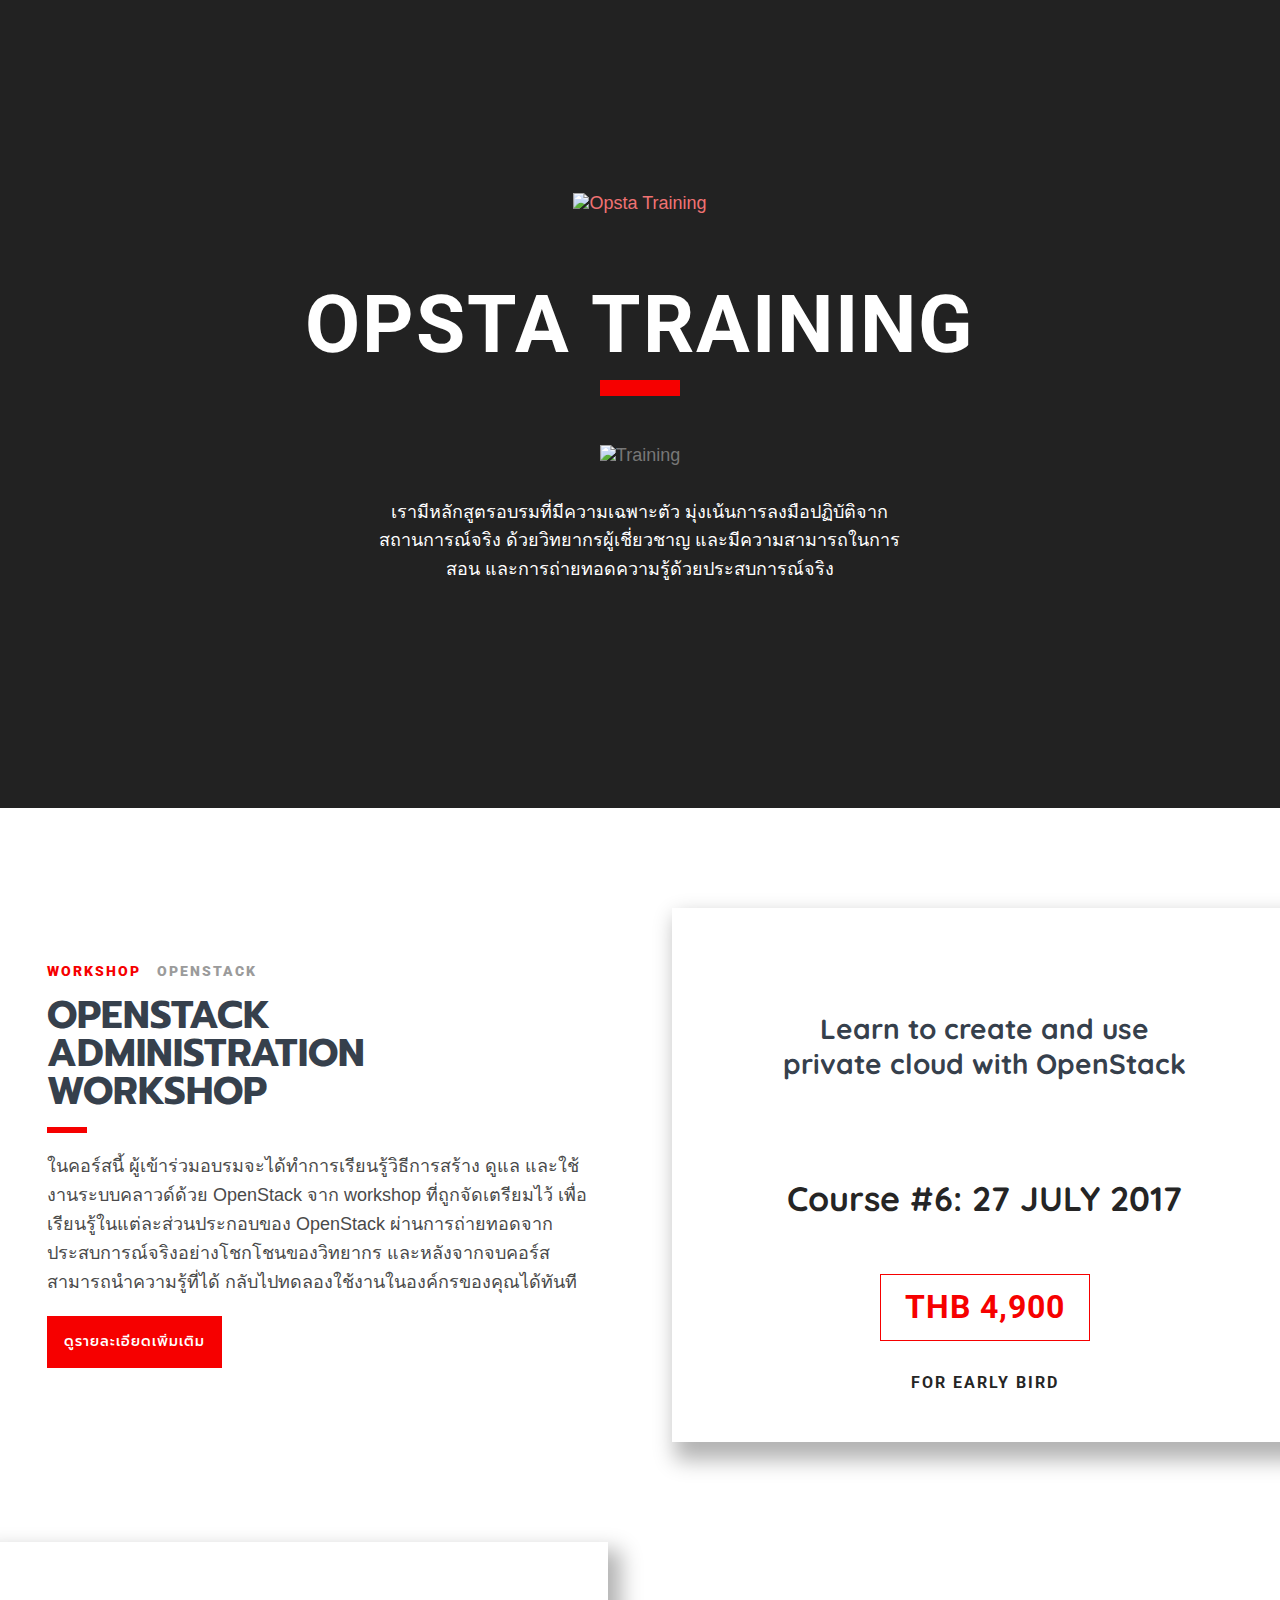
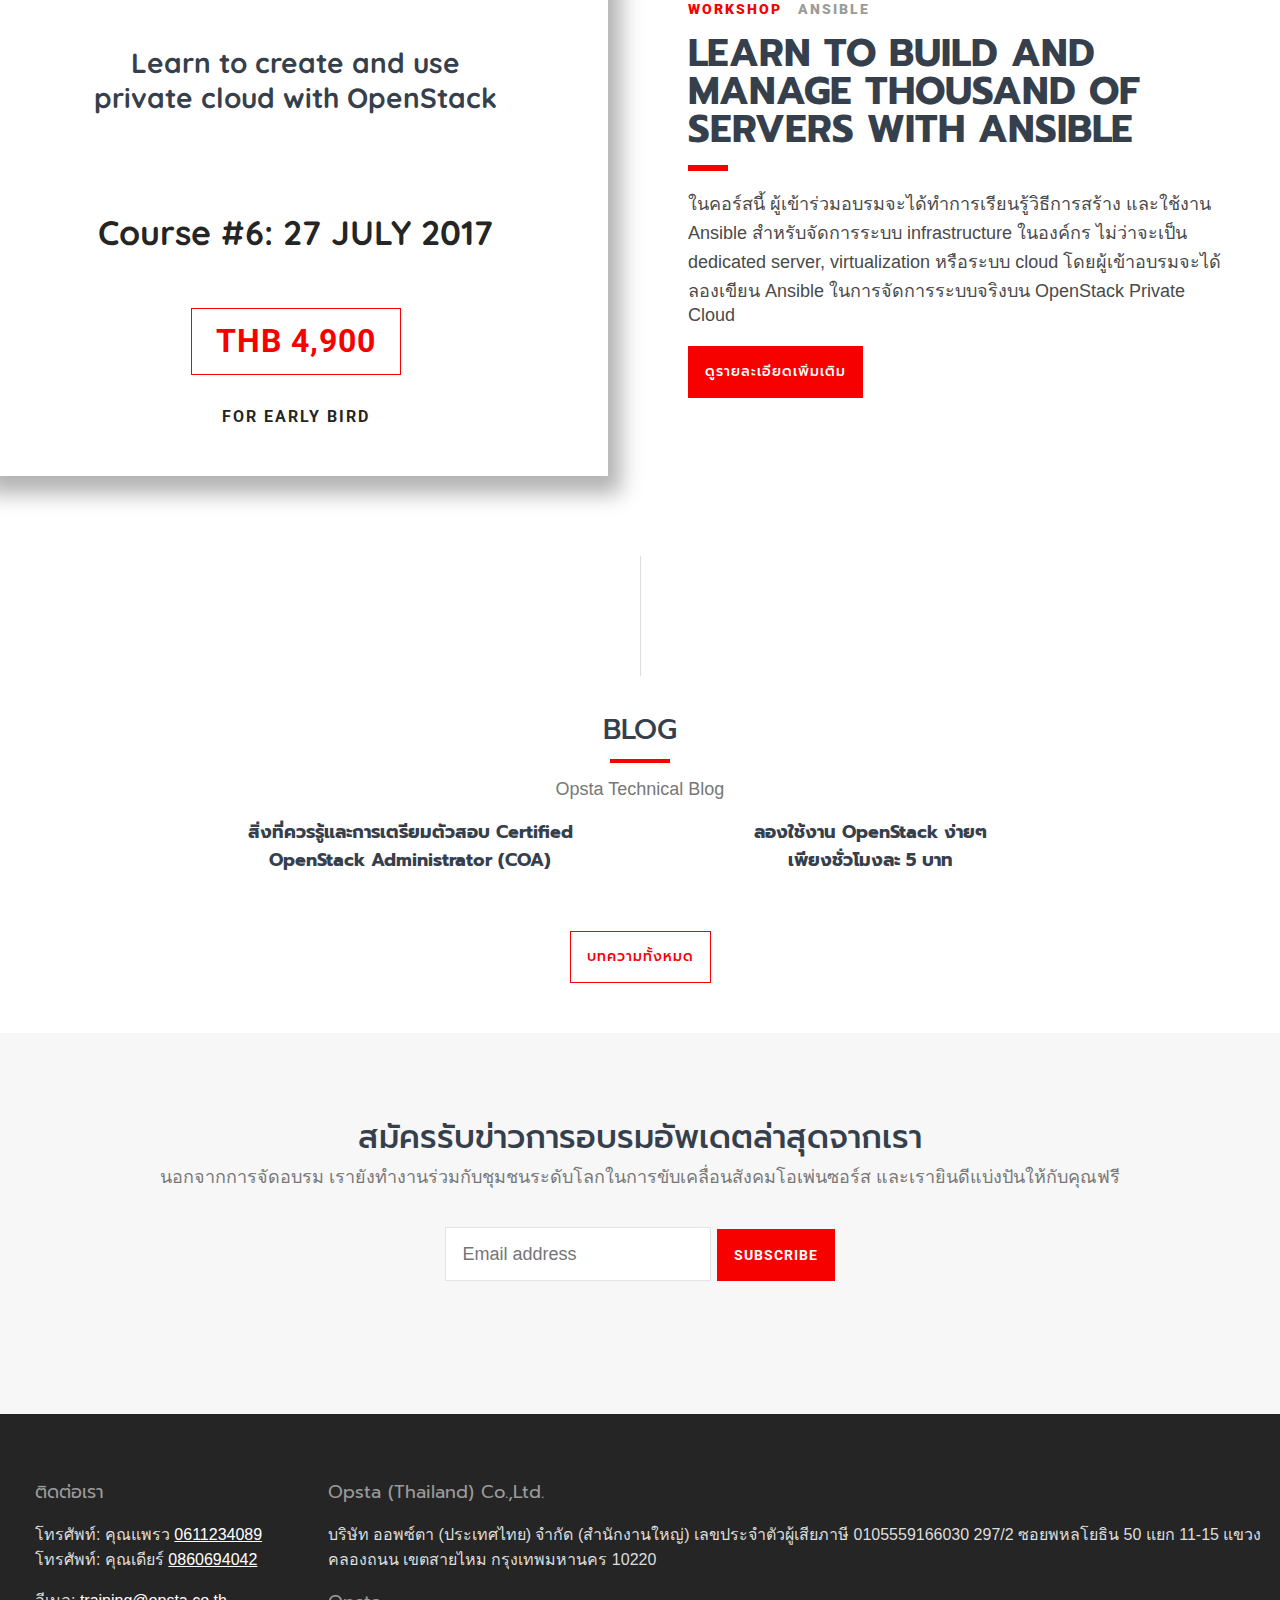
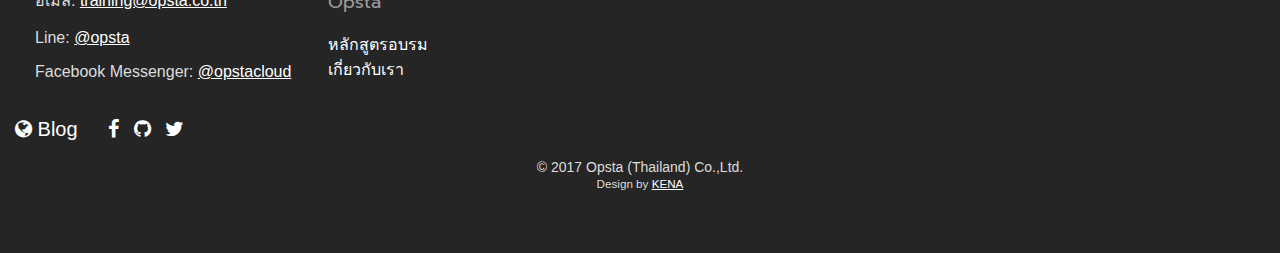
==== commit 0e69b688: "Update responsive" ====
--- a/index.html
+++ b/index.html
@@ -4,9 +4,18 @@
     <title>Opsta | OpenStack Expert | OpenStack Administration Workshop</title>
     <meta charset="utf-8" />
     <meta name="viewport" content="initial-scale=1.0,minimum-scale=1.0,maximum-scale=10.0,minimal-ui"/>
+    <meta name="description" content=""/>
+    <meta property="og:type" content="website"/>
+    <meta property="og:title" content=""/>
+    <meta property="og:description" content="">
+    <meta property="og:site_name" content=""/>
+    <meta property="og:url" content=""/>
+    <link rel="icon" type="image/png" href="img/favicon.png" />
     <link href="./css/style.css" rel="stylesheet" />
-    <link href="https://fonts.googleapis.com/css?family=Open+Sans:300,400,800" rel="stylesheet">
-    <link href="https://fonts.googleapis.com/css?family=Prompt:400,700" rel="stylesheet">
+    <link href="./css/theme.css" rel="stylesheet" />
+    <link href="https://fonts.googleapis.com/css?family=Roboto:400,700,900" rel="stylesheet">
+    <link href="https://fonts.googleapis.com/css?family=Prompt:400,500,600,700" rel="stylesheet">
+    <link href="https://fonts.googleapis.com/css?family=Quicksand:400,700" rel="stylesheet">
     <link rel="stylesheet" href="https://maxcdn.bootstrapcdn.com/font-awesome/4.5.0/css/font-awesome.min.css" />
     <script>
       (function(i,s,o,g,r,a,m){i['GoogleAnalyticsObject']=r;i[r]=i[r]||function(){
@@ -20,156 +29,160 @@
     </script>
   </head>
   <body>
-    <header class="header">
-      <nav role="navigation" class="container">
-        <div id="logo"><a href="./"><img src="img/opsta-logo-we-build-scale.png" alt="Opsta (Thailand) Co.,Ltd." /></a></div>
-        <ul>
-          <li><a href="https://blog.opsta.io/" target="_blank">Blog</a></li>
-          <li><a href="https://www.facebook.com/opstacloud" target="_blank">ติดตามข่าวสาร</a></li>
-          <li><a href="#contact">ติดต่อ</a></li>
-        </ul>
-      </nav>
+    <header class="into-service">
+      <a href="./">
+        <img src="img/Logo.svg" alt="Opsta Training">
+      </a>
+      <h1 class="title">OPSTA TRAINING</h1>
+      <img src="img/icon-training.svg" alt="Training">
+      <p class="des-into">
+        เรามีหลักสูตรอบรมที่มีความเฉพาะตัว มุ่งเน้นการลงมือปฏิบัติจากสถานการณ์จริง ด้วยวิทยากรผู้เชี่ยวชาญ และมีความสามารถในการสอน
+        และการถ่ายทอดความรู้ด้วยประสบการณ์จริง
+      </p>
     </header>
-    <section class="section-main container">
-      <div class="service-section">
-        <h2 class="title-section"><b>คอร์สอบรม</b></h2>
-        <div class="intro">
-          <a href="openstack-workshop-7.html">
-            <figure class="poster">
-              <img src="img/poster-openstack-workshop-7.jpg" alt="Opsta OpenStack Administration Workshop #7 Poster">
-            </figure>
-          </a>
+    <section class="container" id="course">
+      <div class="table-content object-right">
+        <div class="workshop-list">
+          <p class="title-label">
+            WORKSHOP<span>OPENSTACK</span>
+          </p>
+          <h2 class="title-section-content">OPENSTACK <br>ADMINISTRATION<br> WORKSHOP</h2>
+          <p class="des-workshop">
+            ในคอร์สนี้ ผู้เข้าร่วมอบรมจะได้ทำการเรียนรู้วิธีการสร้าง ดูแล และใช้งานระบบคลาวด์ด้วย OpenStack จาก workshop ที่ถูกจัดเตรียมไว้ เพื่อเรียนรู้ในแต่ละส่วนประกอบของ OpenStack ผ่านการถ่ายทอดจากประสบการณ์จริงอย่างโชกโชนของวิทยากร และหลังจากจบคอร์สสามารถนำความรู้ที่ได้ กลับไปทดลองใช้งานในองค์กรของคุณได้ทันที
+          </p>
+          <p>
+            <a href="openstack-workshop.html" class="btn-link">ดูรายละเอียดเพิ่มเติม</a>
+          </p>
         </div>
-        <div class="grid">
-          <div class="col-6">
-            <a href="ansible-workshop-1.html">
-              <figure class="photo-event"><img src="img/ansible-event.png" alt=""></figure>
-              <h3>Workshop การจัดการเซิร์ฟเวอร์พันเครื่องด้วย Ansible รุ่นที่ 1</h3>
+        <div class="workshop-list">
+          <div>
+            <a href="openstack-workshop.html" class="box-event">
+              <div class="wrap-event">
+                <img src="img/Logo-openstack-event.png" alt="">
+                <h3 class="title">
+                  Learn to create and use <br>
+                  private cloud with OpenStack
+                </h3>
+                <p class="date-time">Course #6: 27 JULY 2017</p>
+                <p class="btn-course">THB 4,900</p>
+                <p class="label-course">FOR EARLY BIRD</p>
+              </div>
             </a>
-          </div>
-          <div class="col-6">
-            <div class="article-blog">
-              <ul>
-                <li>
-                  <a href="https://blog.opsta.io/openstack/2017/07/05/tip-coa-exam.html" target="_blank">
-                    <img class="thumb-blog" src="img/coa-jirayut.jpg" alt="">
-                    <h3 class="title-blog">สิ่งที่ควรรู้และการเตรียมตัวสอบ Certified OpenStack Administrator (COA)</h3>
-                    <span class="label-blog">Blog</span>
-                  </a>
-                </li>
-                <li>
-                  <a href="https://blog.opsta.io/openstack-ansible/2017/05/15/install-osa-aio.html" target="_blank">
-                    <img class="thumb-blog" src="img/Openstack-blog.jpg" alt="">
-                    <h3 class="title-blog">ลองใช้งาน OpenStack ง่ายๆ เพียงชั่วโมงละ 5 บาท</h3>
-                    <span class="label-blog">Blog</span>
-                  </a>
-                </li>
-              </ul>
-            </div>
           </div>
         </div>
       </div>
     </section>
-    <br>
-    <section class="container customers-review">
-      <h2 class="title-section"><b>ความรู้สึกจากผู้เข้าอบรม</b></h2>
-      <div class="grid">
-        <div class="col-3">
-          <div class="feedback">
-            <blockquote>
-              “ได้เรียนรู้ท่าการทำ OpenStack ที่เป็น production จริงๆ และคิดว่าในไทยหาคนที่อธิบายเชิงลึกได้แบบนี้มีไม่กี่คน”
-            </blockquote>
-            <img src="img/avatar-1.png" alt="">
-            <span class="customer-name">Full Name</span>
+    <!-- END -->
+    <section class="container">
+      <div class="table-content object-left">
+        <div class="workshop-wrap">
+            <div>
+              <a href="" class="box-event">
+                <div class="wrap-event">
+                  <img src="img/logo-ansible-event.png" alt="">
+                  <h3 class="title">
+                    Learn to create and use <br>
+                    private cloud with OpenStack
+                  </h3>
+                  <p class="date-time">Course #6: 27 JULY 2017</p>
+                  <p class="btn-course">THB 4,900</p>
+                  <p class="label-course">FOR EARLY BIRD</p>
+                </div>
+              </a>
+            </div>
+          </div>
+          <div class="workshop-list workshop-wrap">
+            <p class="title-label">
+              WORKSHOP<span>ANSIBLE</span>
+            </p>
+            <h2 class="title-section-content">Learn to build and manage thousand of servers with Ansible</h2>
+            <p class="des-workshop">
+              ในคอร์สนี้ ผู้เข้าร่วมอบรมจะได้ทำการเรียนรู้วิธีการสร้าง และใช้งาน Ansible สำหรับจัดการระบบ infrastructure ในองค์กร ไม่ว่าจะเป็น dedicated server, virtualization หรือระบบ cloud โดยผู้เข้าอบรมจะได้ลองเขียน Ansible ในการจัดการระบบจริงบน OpenStack Private Cloud
+            </p>
+            <p>
+              <a href="#" class="btn-link">ดูรายละเอียดเพิ่มเติม</a>
+            </p>
           </div>
         </div>
-        <div class="col-3">
-          <div class="feedback">
-            <blockquote>
-              “เป็นคลาสที่คุ้มค่ามากครับ เพราะว่าถ้าไม่ได้คำแนะนำของพี่เดียร์ ผมเดินผิดทางแน่นอน”
-            </blockquote>
-            <img src="img/avatar-2.png" alt="">
-            <span class="customer-name">Full Name</span>
+      </section>
+
+      <hr class="gutter-content"/>
+
+      <section class="section-blog text-center">
+        <h2 class="title">BLOG</h2>
+        <p>Opsta Technical Blog</p>
+        <div class="grid">
+          <div class="col-6">
+            <a href="https://blog.opsta.io/openstack/2017/07/05/tip-coa-exam.html" target="_blank" class="article">
+              <h3 class="title-article">สิ่งที่ควรรู้และการเตรียมตัวสอบ Certified OpenStack Administrator (COA)</h3>
+              <figure><img src="img/Thumb-Blog.jpg" alt="" /></figure>
+            </a>
+          </div>
+          <div class="col-6">
+            <a href="https://blog.opsta.io/openstack-ansible/2017/05/15/install-osa-aio.html" target="_blank" class="article">
+              <h3 class="title-article">ลองใช้งาน OpenStack ง่ายๆ <br> เพียงชั่วโมงละ 5 บาท</h3>
+              <figure><img src="img/Thumb-Blog2.jpg" alt="" /></figure>
+            </a>
           </div>
         </div>
-        <div class="col-3">
-          <div class="feedback">
-            <blockquote>
-              “เนื้อหาแน่นมากครับ ได้เรียนรู้ตั้งแต่เริ่มต้นไปจนถึงการทำ automation แถมได้ทำเองจริงเลยอีกต่างหาก”
-            </blockquote>
-            <img src="img/avatar-3.png" alt="">
-            <span class="customer-name">Full Name</span>
+        <p><a href="https://blog.opsta.io/" class="btn-link-blog" target="_blank">บทความทั้งหมด</a></p>
+      </section>
+
+      <div class="section-subscribe text-center">
+        <h2 class="title">สมัครรับข่าวการอบรมอัพเดตล่าสุดจากเรา</h2>
+        <p class="des">นอกจากการจัดอบรม เรายังทำงานร่วมกับชุมชนระดับโลกในการขับเคลื่อนสังคมโอเพ่นซอร์ส และเรายินดีแบ่งปันให้กับคุณฟรี</p>
+        <div id="mc_embed_signup">
+          <form action="//opsta.us15.list-manage.com/subscribe/post?u=1d18418b2208ab98c441ec4a4&amp;id=fe31049965" method="post" id="mc-embedded-subscribe-form" name="mc-embedded-subscribe-form" class="validate" target="_blank" novalidate>
+            <div id="mc_embed_signup_scroll">
+            	<input type="email" value="" name="EMAIL" class="email" id="mce-EMAIL" placeholder="Email address" required>
+              <!-- real people should not fill this in and expect good things - do not remove this or risk form bot signups-->
+              <div style="position: absolute; left: -5000px;" aria-hidden="true"><input type="text" name="b_1d18418b2208ab98c441ec4a4_fe31049965" tabindex="-1" value=""></div>
+              <span class="clear"><input type="submit" value="SUBSCRIBE" name="subscribe" id="mc-embedded-subscribe" class="btn-link"></span>
+            </div>
+          </form>
+        </div>
+        <img src="img/Technology-logo.svg" alt="">
+      </div>
+    <footer class="footer">
+      <div class="container">
+        <div class="grid">
+          <div class="col-3">
+            <h3 class="title">ติดต่อเรา</h3>
+            <p>
+              โทรศัพท์: คุณแพรว <a href="tel:+66892885182">0611234089</a><br>
+              โทรศัพท์: คุณเดียร์ <a href="tel:+66860694042">0860694042</a>
+            </p>
+            <p>อีเมล: <a href="mailto:training@opsta.co.th" target="_blank">training@opsta.co.th</a></p>
+            <p>Line: <a href="http://line.me/ti/p/%40nuc8538i" target="_blank">@opsta</a></p>
+            <p>Facebook Messenger: <a href="https://www.facebook.com/opstacloud/" target="_blank">@opstacloud</a></p>
+          </div>
+          <div class="col-4">
+            <h3 class="title">Opsta (Thailand) Co.,Ltd.</h3>
+            <p>
+              บริษัท ออพซ์ตา (ประเทศไทย) จำกัด (สำนักงานใหญ่)
+              เลขประจำตัวผู้เสียภาษี 0105559166030
+              297/2 ซอยพหลโยธิน 50 แยก 11-15 แขวงคลองถนน
+              เขตสายไหม กรุงเทพมหานคร 10220
+            </p>
+          </div>
+          <div class="col-4 company-link">
+            <h3 class="title">Opsta</h3>
+            <p><a href="./#course">หลักสูตรอบรม</a></p>
+            <p><a href="about.html">เกี่ยวกับเรา</a></p>
+            <br/>
+            <br/>
+            <p>
+              <a href="https://blog.opsta.io" target="_blank" class="icon-social"><span class="fa fa-globe"></span> Blog</a>
+              <span class="social">
+                <a href="https://facebook.com/opstacloud" target="_blank"><span class="fa fa-facebook"></span></a>
+                <a href="https://github.com/opsta" target="_blank"><span class="fa fa-github"></span></a>
+                <a href="https://twitter.com/opstacloud" target="_blank"><span class="fa fa-twitter"></span></a>
+              </span>
+            </p>
           </div>
         </div>
-        <div class="col-3">
-          <div class="feedback">
-            <blockquote>
-              “หลังจากเรียนแล้วทำให้รู้ว่า เราจะมี OpenStacker อยู่สองประเภท ประเภทแรกคือบอกว่าใช้ Command-Line เร็วกว่า ประเภทที่สองคือบอกว่าใช้ GUI เร็วกว่า”
-            </blockquote>
-            <img src="img/avatar-4.png" alt="">
-            <span class="customer-name">Full Name</span>
-          </div>
-        </div>
-      </div>
-    </section>
-    <br>
-    <br>
-    <br>
-    <br>
-    <div id="contact" class="contact-us nav-link">
-      <div class="container">
-        <div class="grid">
-          <div class="col-6">
-            <h2 class="title">ติดต่อสอบถาม</h2>
-            <div class="list-contact">
-              <p>
-                <strong>โทรศัพท์: </strong><a href="tel:+66892885182">คุณแพรว 0611234089</a><br>
-                <strong>โทรศัพท์: </strong><a href="tel:+66860694042">คุณเดียร์ 0860694042</a>
-              </p>
-              <p>
-                <strong>อีเมล: </strong>
-                <a href="mailto:training@opsta.co.th?Subject=สอบถามข้อมูลการอบรมเพิ่มเติม" target="_top">training@opsta.co.th</a>
-              </p>
-              <p>
-                <strong>Line: </strong><a href="http://line.me/ti/p/%40nuc8538i" target="_blank">@opsta</a>
-              </p>
-              <p>
-                <strong>Facebook Messenger: </strong><a href="https://www.facebook.com/opstacloud/" target="_blank">@opstacloud</a>
-              </p>
-            </div>
-          </div>
-          <div class="col-6">
-            <div class="box-other-site">
-              <h2 class="title-box">Opsta (Thailand) Co.,Ltd.</h2>
-              <div class="social-network">
-                <p>
-                  <b>บริษัท ออพซ์ตา (ประเทศไทย) จำกัด (สำนักงานใหญ่)</b><br>
-                  เลขประจำตัวผู้เสียภาษี 0105559166030<br>
-                  297/2 ซอยพหลโยธิน 50 แยก 11-15
-                  แขวงคลองถนน เขตสายไหม
-                  กรุงเทพมหานคร 10220
-                </p>
-                <p>
-                  <a href="https://facebook.com/opstacloud" target="_blank" class="icon-social"><span class="fa fa-facebook-official"></span> opsta</a>
-                  <a href="https://twitter.com/opstacloud" target="_blank" class="icon-social"><span class="fa fa-twitter-square"></span> opsta</a>
-                  <a href="https://blog.opsta.io" target="_blank" class="icon-social"><span class="fa fa-external-link-square"></span> opsta blog</a>
-                </p>
-              </div>
-              <p>
-                We love open source
-              </p>
-              <p>
-                <a class="btn" href="https://github.com/opsta" target="_blank"><span class="fa fa-github"></span>Opsta on github</a>
-              </p>
-              <br>
-            </div>
-          </div>
-        </div>
-      </div>
-    </div>
-    <footer class="footer-content">
-      <div class="container">
-        <p class="copyright">© 2017 Opsta (Thailand) Co.,Ltd. | Address: 297/2 Phaholyothin Soi 50 11th-15th Junction Klongthanon Saimai Bangkok 10220</p>
+        <br>
+        <p class="text-center copywriter">© 2017 Opsta (Thailand) Co.,Ltd. <br> <small> Design by <a href="http://kulachatkena.com/" target="_blank">KENA</a></small></p>
       </div>
     </footer>
   </body>
--- a/css/theme.css
+++ b/css/theme.css
@@ -0,0 +1,484 @@
+/*============================================ Header */
+/*
+  transition: 0.4s cubic-bezier(0.18, 0.98, 0.45, 1);
+*/
+
+.navigation {
+  background-color: #1b2126;
+  position: absolute;
+  top: 0;
+  left: 0;
+  right: 0;
+  padding: 10px 20px;
+}
+
+.navigation .logo {
+  height: 34px;
+  display: inline-block;
+  margin-top: 4px;
+}
+
+.navigation .nav {
+  float: right;
+  overflow: hidden;
+}
+
+.nav > a {
+  display: inline-block;
+  color: #fff;
+  font-size: 16px;
+  margin-left: 16px;
+  line-height: 42px;
+  transition: 0.4s cubic-bezier(0.18, 0.98, 0.45, 1);
+}
+
+.nav > span {
+  display: inline-block;
+  margin-left: 20px;
+}
+
+.nav > span img {
+  display: inline-block;
+  vertical-align: middle;
+  margin-left: 8px;
+  height: 24px;
+  transition: 0.4s cubic-bezier(0.18, 0.98, 0.45, 1);
+}
+
+.data-link {
+  transition: 0.4s cubic-bezier(0.18, 0.98, 0.45, 1);
+}
+
+.nav a:hover {
+  opacity: .7;
+}
+
+/*============================================ Title */
+.title-section-content {
+  font-size: 28px;
+  margin: 18px 0;
+  line-height: 1;
+  text-transform: uppercase;
+}
+
+.title-section-content:after,
+ .section-content .title-content:after {
+  display: block;
+  width: 40px;
+  height: 6px;
+  background-color: #F60000;
+  content: "";
+  margin: 16px 0 0;
+  line-height: 1;
+}
+
+.title-label {
+  font-family: 'Roboto', sans-serif;
+  font-weight: 900;
+  font-size: 14px;
+  text-transform: uppercase;
+  color: #F60000;
+  letter-spacing: 2px;
+}
+
+.title-label > span {
+  display: inline-block;
+  margin-left: 16px;
+  color: #9B9B9B;
+}
+
+/*========================================= Paragraph */
+.content-type {
+  font-family: "Prompt", Arial, sans-serif;
+}
+
+/*========================================= Button */
+.btn-link {
+  background: #F60000;
+  font-family: "Prompt", Arial, sans-serif;
+  display: inline-block;
+  font-size: 14px;
+  font-weight: 500;
+  color: #FFFFFF;
+  letter-spacing: 1px;
+  line-height: 50px;
+  line-height: 50px;
+  padding: 0 16px;
+  margin-top: 20px;
+  border: 1px solid #F60000;
+  transition: 0.4s cubic-bezier(0.18, 0.98, 0.45, 1);
+}
+
+.btn-link:hover {
+  background: #fff;
+  color: #F60000;
+}
+
+.btn-course {
+  font-family: 'Roboto', sans-serif;
+  display: inline-block;
+  font-size: 32px;
+  font-weight: bold;
+  color: #F60000;
+  letter-spacing: 1px;
+  line-height: 65px;
+  padding: 0 24px;
+  margin-top: 20px;
+  border: 1px solid #F60000;
+  transition: 0.4s cubic-bezier(0.18, 0.98, 0.45, 1);
+}
+
+.btn-link-blog {
+  font-family: "Prompt", Arial, sans-serif;
+  display: inline-block;
+  font-size: 14px;
+  font-weight: 500;
+  letter-spacing: 1px;
+  line-height: 50px;
+  line-height: 50px;
+  padding: 0 16px;
+  margin-top: 20px;
+  border: 1px solid #F60000;
+  transition: 0.4s cubic-bezier(0.18, 0.98, 0.45, 1);
+  background: #fff;
+  color: #F60000;
+}
+
+.btn-link-blog:hover {
+  background: #F60000;
+  color: #FFFFFF;
+}
+
+.btn-register {
+  background: #F60000;
+  font-family: "Prompt", Arial, sans-serif;
+  display: block;
+  font-size: 18px;
+  font-weight: 500;
+  color: #FFFFFF;
+  letter-spacing: 1px;
+  line-height: 65px;
+  line-height: 65px;
+  padding: 0 38px;
+  border: 1px solid #F60000;
+  transition: 0.4s cubic-bezier(0.18, 0.98, 0.45, 1);
+  text-align: center;
+}
+
+.btn-register:hover {
+  background: #fff;
+  color: #F60000;
+}
+
+/*============================================ Section subscribe */
+.section-subscribe {
+  background-color: #F7F7F7;
+  padding: 5rem 20px;
+}
+
+.section-subscribe .des {
+  font-size: 18px;
+}
+
+.section-subscribe .title {
+  font-size: 32px;
+  font-weight: 500;
+}
+
+.section-subscribe .email {
+  background-color: #fff;
+  border: 1px solid #E4E4E4;
+  line-height: 36px;
+  padding: 8px 16px;
+  font-size: 18px;
+  box-sizing: border-box;
+}
+
+#mc_embed_signup {
+  margin-bottom: 2rem;
+}
+
+#mc-embedded-subscribe {
+  font-family: 'Roboto', sans-serif;
+  font-weight: bold;
+  cursor: pointer;
+}
+/*============================================ box */
+.box-event {
+  background: #FFFFFF;
+  box-shadow: 8px 13px 20px 5px rgba(0,0,0,0.30);
+  width: 100%;
+  /*min-height: 670px;*/
+  text-align: center;
+  display: block;
+  transition: 0.4s cubic-bezier(0.18, 0.98, 0.45, 1);
+}
+
+.box-event:hover {
+  box-shadow: 8px 13px 20px 5px rgba(0,0,0,0.4);
+}
+
+.wrap-event {
+  padding: 8% 20px;
+}
+
+.wrap-event img {
+  max-width: 248px;
+}
+
+.wrap-event .title,
+.sub-title {
+  font-family: 'Quicksand', sans-serif;
+  font-weight: bold;
+  font-size: 28px;
+}
+
+.wrap-event .title {
+  margin: 2rem 0 6rem;
+}
+
+.wrap-event .date-time {
+  font-size: 34px;
+  font-family: 'Quicksand', sans-serif;
+  font-weight: bold;
+  color: #252525;
+}
+
+.wrap-event .label-course {
+  color: #252525;
+  margin: 0;
+  font-weight: bold;
+  letter-spacing: 2px;
+  font-family: 'Roboto', sans-serif;
+  font-size: 16px;
+  text-transform: uppercase;
+}
+/*======================================== Workshop */
+.workshop-list,
+.content-list {
+  padding: 20px 0;
+}
+
+.des-workshop,
+.content-des-list {
+  font-size: 18px;
+  margin-bottom: 0;
+  color: #4A4A4A;
+}
+
+/*============================================ Hero */
+.into-service {
+  background-size: cover;
+  background-repeat: no-repeat;
+  background-position: 100%;
+  background-image: url(../img/full-cover.jpg);
+  background-color: #222;
+  padding: 8rem 0;
+  text-align: center;
+}
+
+.into-service .title {
+  font-family: 'Roboto', sans-serif;
+  color: #fff;
+  font-size: 32px;
+  font-weight: bold;
+  letter-spacing: 2px;
+  margin: 4rem 0 3rem;
+}
+
+.into-service .title:after {
+  display: block;
+  width: 80px;
+  height: 16px;
+  background-color: #F60000;
+  content: "";
+  margin: 8px auto 0;
+}
+
+.des-into {
+  color: #fff;
+  max-width: 580px;
+  line-height: 1.6;
+  padding: 2rem 20px;
+  margin: auto;
+}
+
+/* =================================== Card */
+/* =================================== Gutter */
+.gutter-content {
+  background-color: #ddd;
+  border: none;
+  width: 1px;
+  height: 120px;
+  margin: auto;
+  margin-top: 2rem;
+}
+
+/* =================================== Blog */
+.section-blog {
+  max-width: 880px;
+  margin: auto;
+  padding-bottom: 2rem;
+}
+
+.title-section-center,
+.section-blog .title {
+  font-size: 28px;
+  font-weight: 500;
+  margin: 2rem 0 1rem 0;
+}
+
+.title-section-center:after,
+.section-blog .title:after {
+  display: block;
+  width: 60px;
+  height: 4px;
+  background-color: #F60000;
+  content: "";
+  margin: 8px auto 0;
+}
+
+.title-article {
+  font-size: 18px;
+  margin-bottom: 1rem;
+  min-height: 56px;
+  transition: 0.4s cubic-bezier(0.18, 0.98, 0.45, 1);
+}
+
+.article:hover .title-article {
+  color: #F60000;
+}
+
+/*============================== section gallery */
+.section-gallery .grid {
+  margin: 0;
+}
+
+.section-gallery .col-4 {
+  padding: 0;
+}
+
+/*============================== Footer */
+.footer {
+  background-color: #252525;
+  padding: 4rem 20px 3rem;
+  font-size: 16px;
+  color: #ddd;
+}
+
+.footer .title {
+  font-size: 18px;
+  color: #9B9B9B;
+  font-weight: 400;
+  margin-bottom: 1rem;
+}
+
+.footer a {
+  color: #fff;
+  text-decoration: underline;
+  transition: 0.4s cubic-bezier(0.18, 0.98, 0.45, 1);
+}
+
+.footer a:hover {
+  opacity: .7;
+}
+
+.company-link p {
+  margin-bottom: 0;
+}
+
+.company-link a {
+  text-decoration: none;
+}
+
+.company-link a:hover {
+  text-decoration: underline;
+}
+
+.footer .social {
+  display: inline-block;
+  margin-left: 16px;
+}
+
+.icon-social {
+  font-size: 20px;
+}
+
+.social a {
+  display: inline-block;
+  margin-left: 10px;
+  font-size: 20px;
+}
+
+.copywriter {
+  font-size: 14px;
+}
+
+@media only screen and (min-width: 48em) {
+  .title-section-center {
+    font-size: 38px;
+  }
+
+  .object-left {
+    position: relative;
+    left: -2rem;
+  }
+
+  .object-right {
+    position: relative;
+    right: -2rem;
+  }
+
+  .workshop-list.workshop-wrap {
+    padding-left: 5rem;
+  }
+
+  .object-left .des-workshop {
+    padding-right: 0;
+  }
+
+  .title-section-content {
+    font-size: 38px;
+  }
+
+  .into-service {
+    padding: 12rem 0;
+  }
+
+  .into-service .title {
+    font-size: 80px;
+  }
+
+  /* Workshop */
+  .table-content {
+    display: table;
+    margin: 5rem 0;
+    width: 100%;
+  }
+
+  .workshop-list,
+  .content-list {
+    display: table-cell;
+    width: 50%;
+    vertical-align: middle;
+  }
+
+  .des-workshop,
+  .content-des-list {
+    padding-right: 5rem;
+  }
+}
+
+@media only screen and (max-width: 480px) {
+  .nav > span {
+    display: none;
+  }
+
+  .text-right {
+    text-align: left;
+  }
+
+  [class*="col-"] + [class*="col-"] {
+    margin-top: 2rem;
+  }
+}
